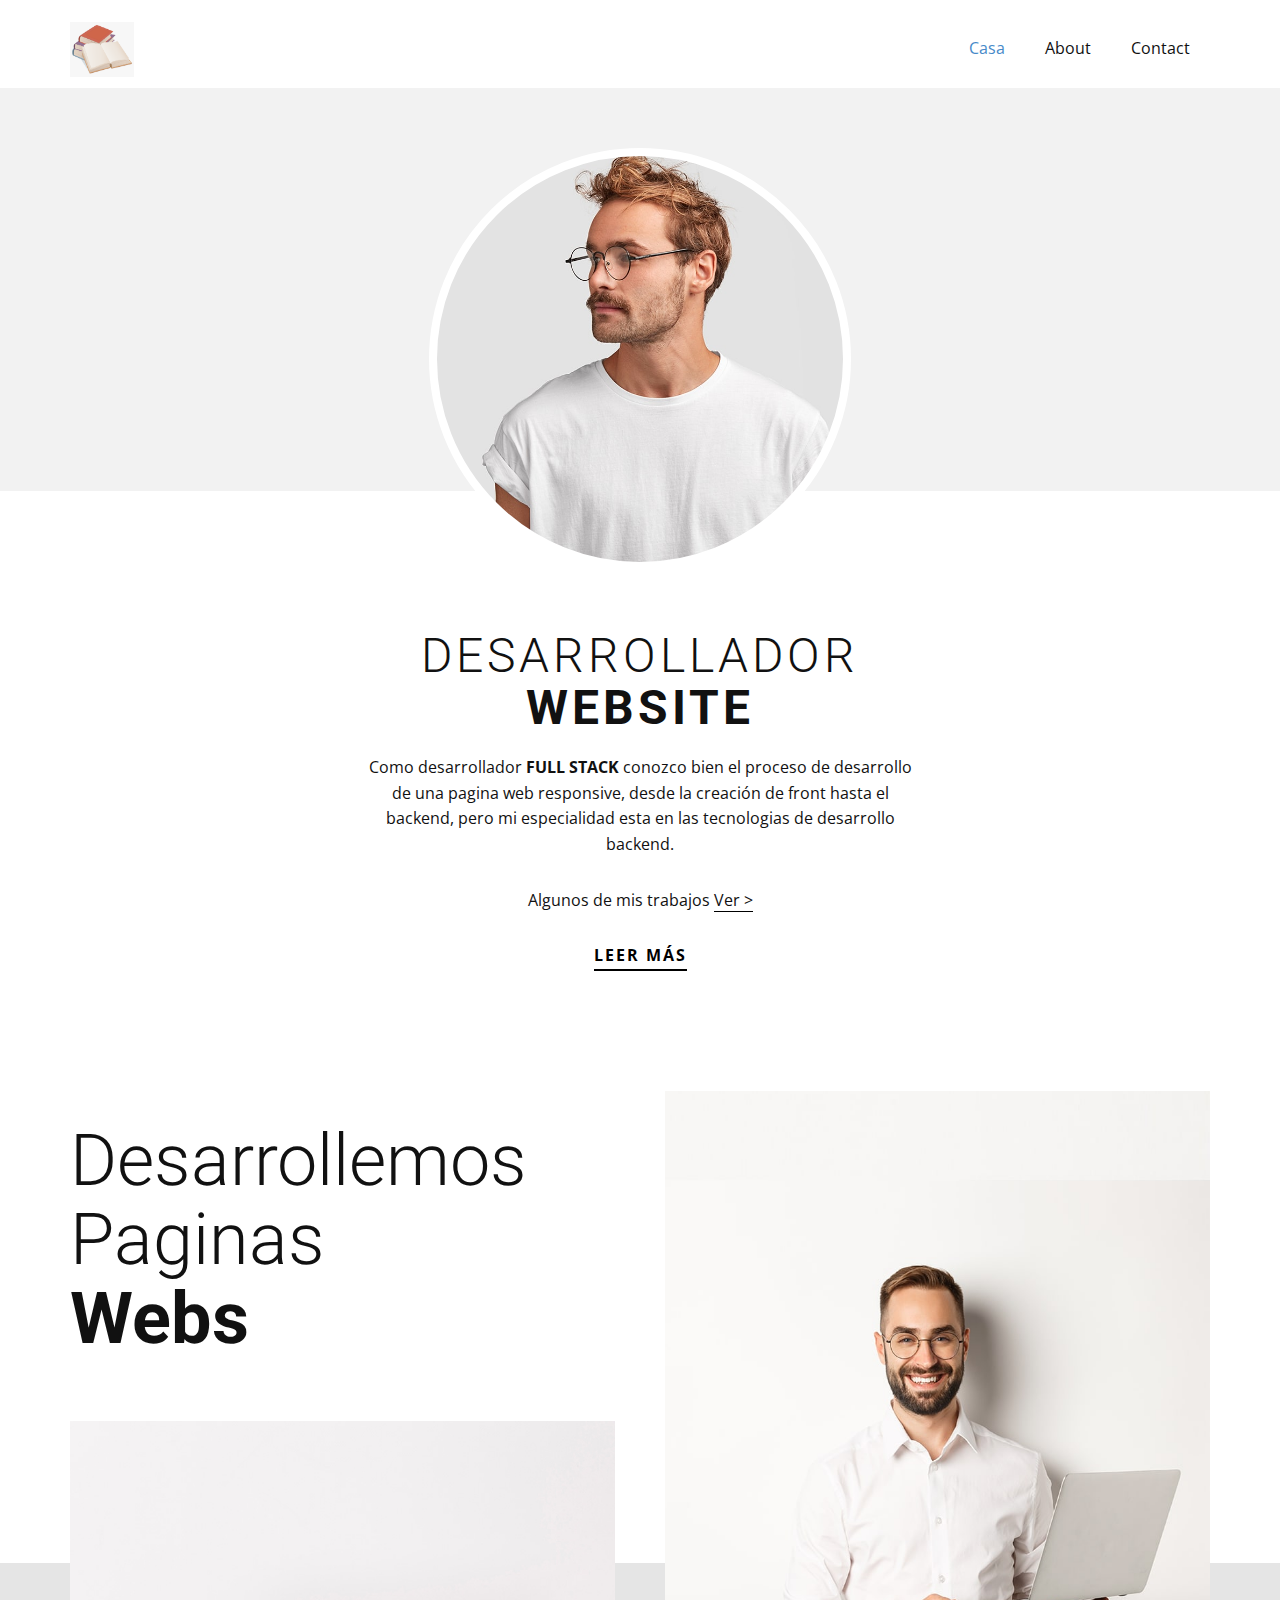
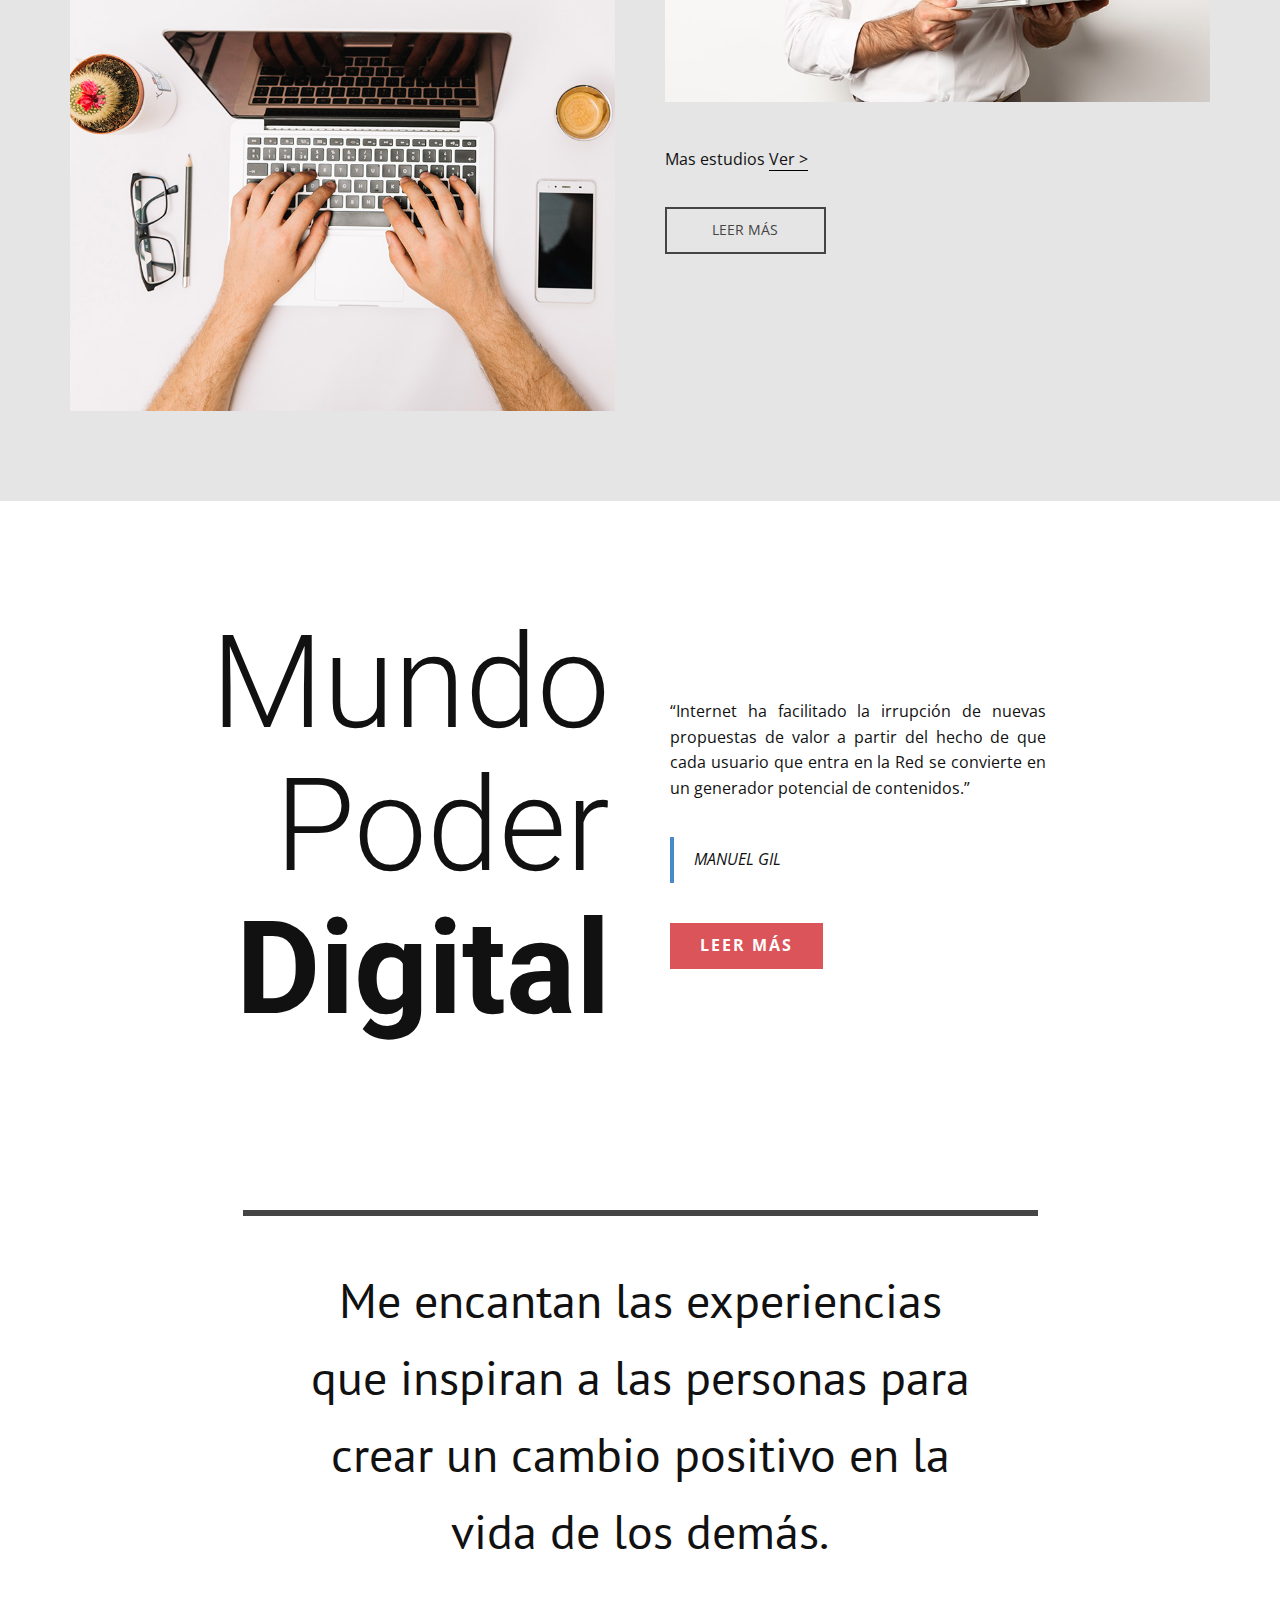
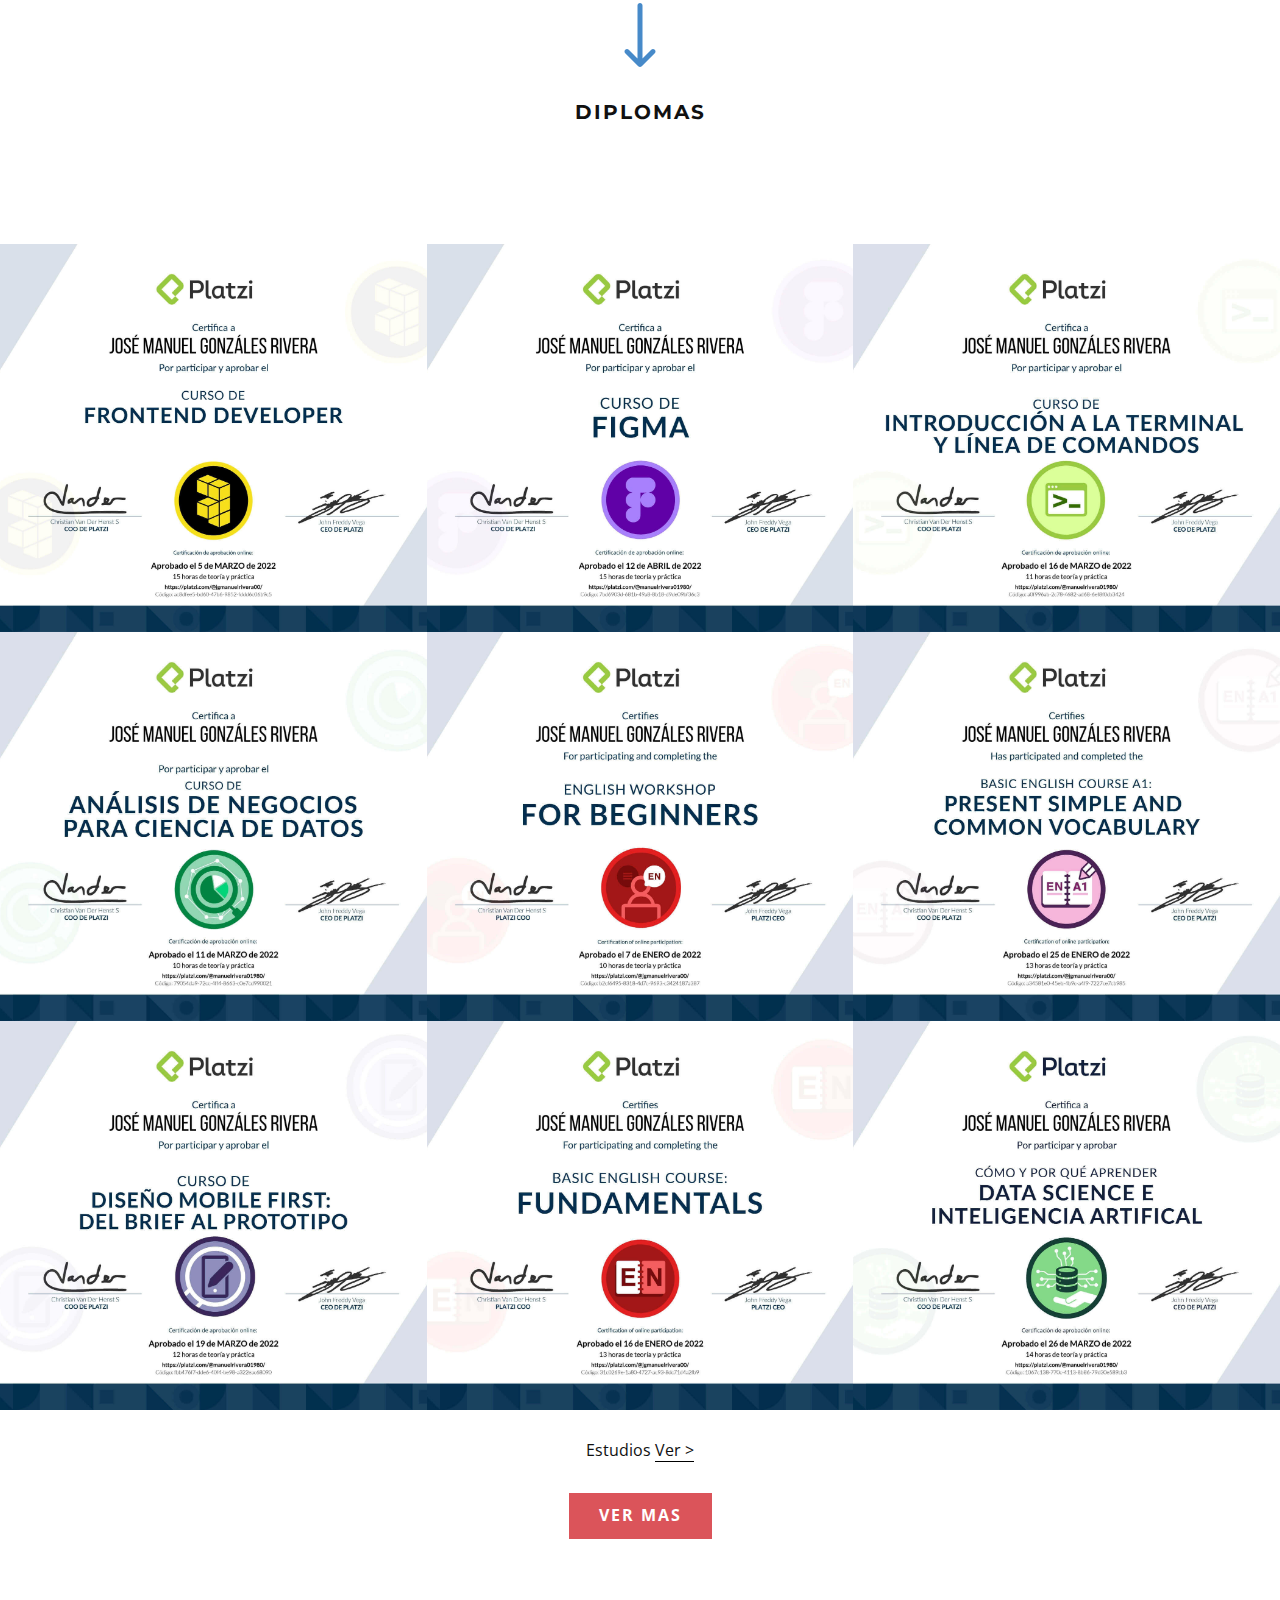
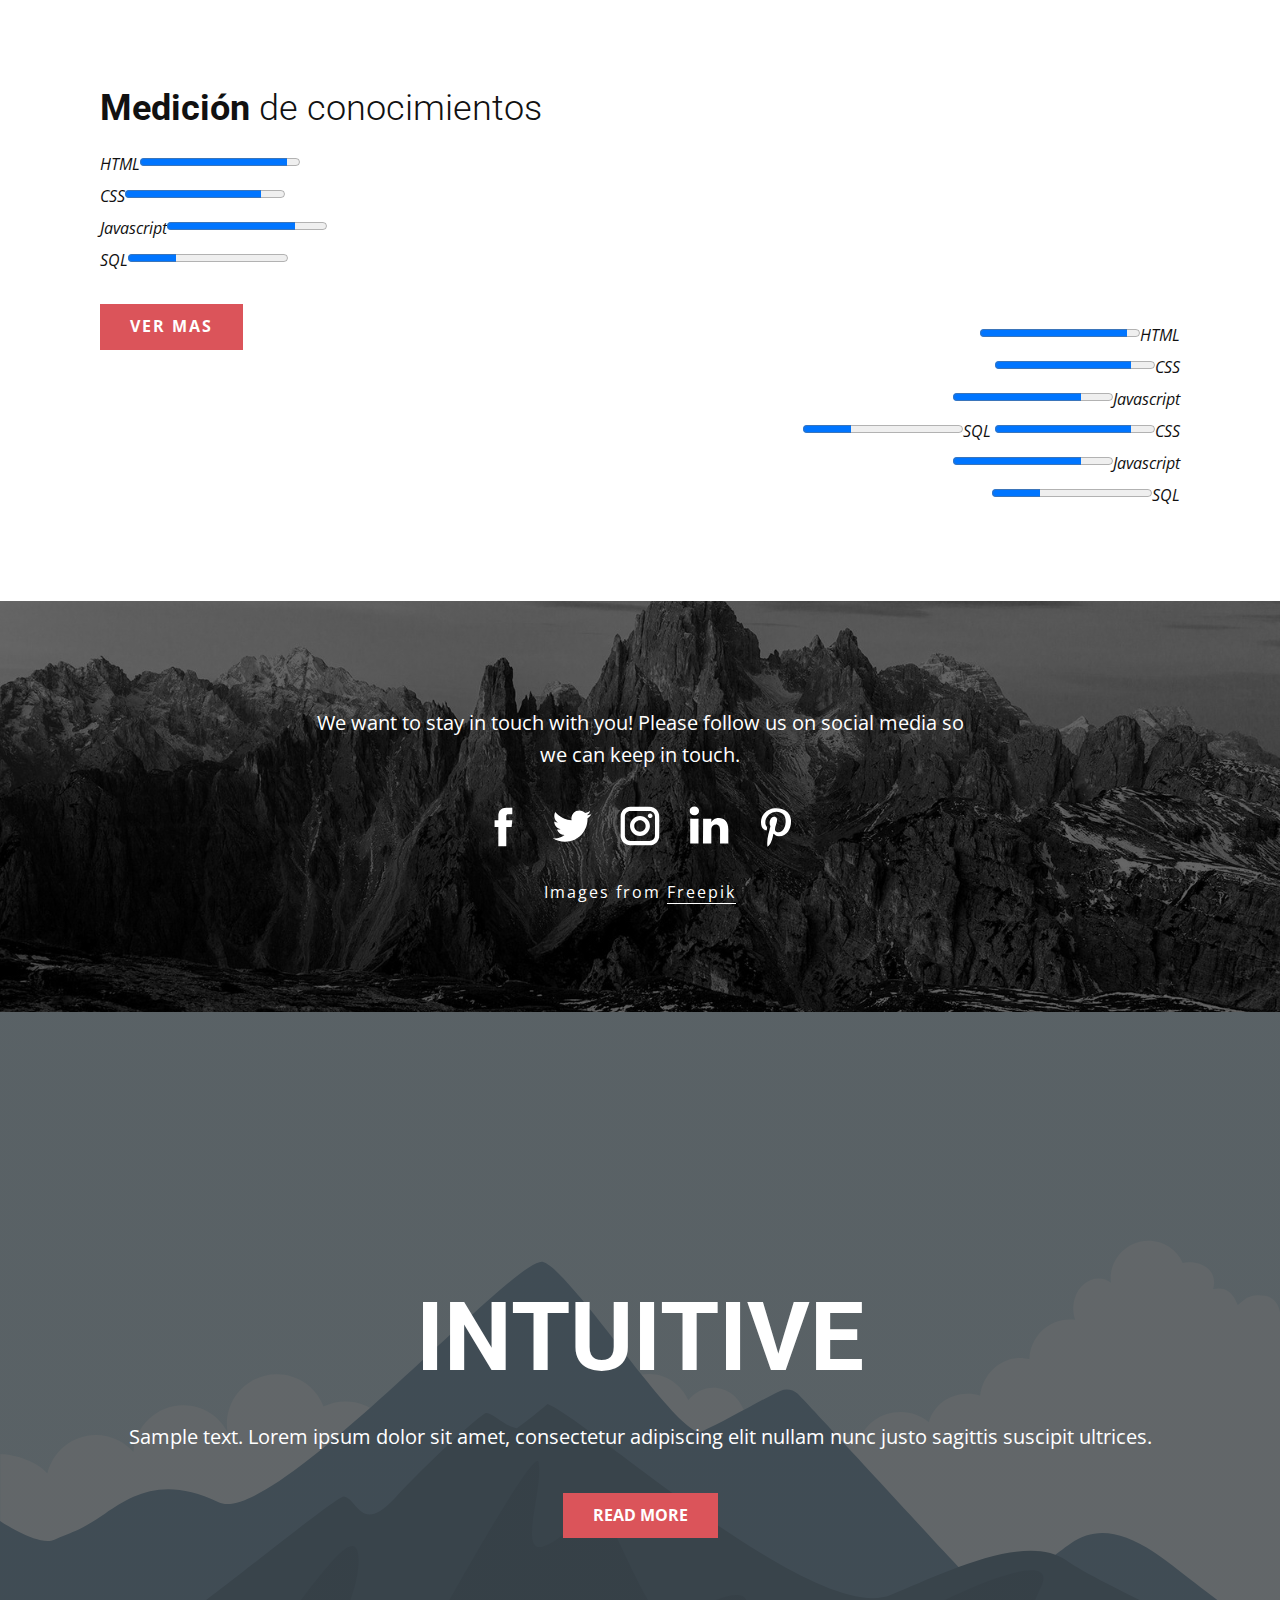
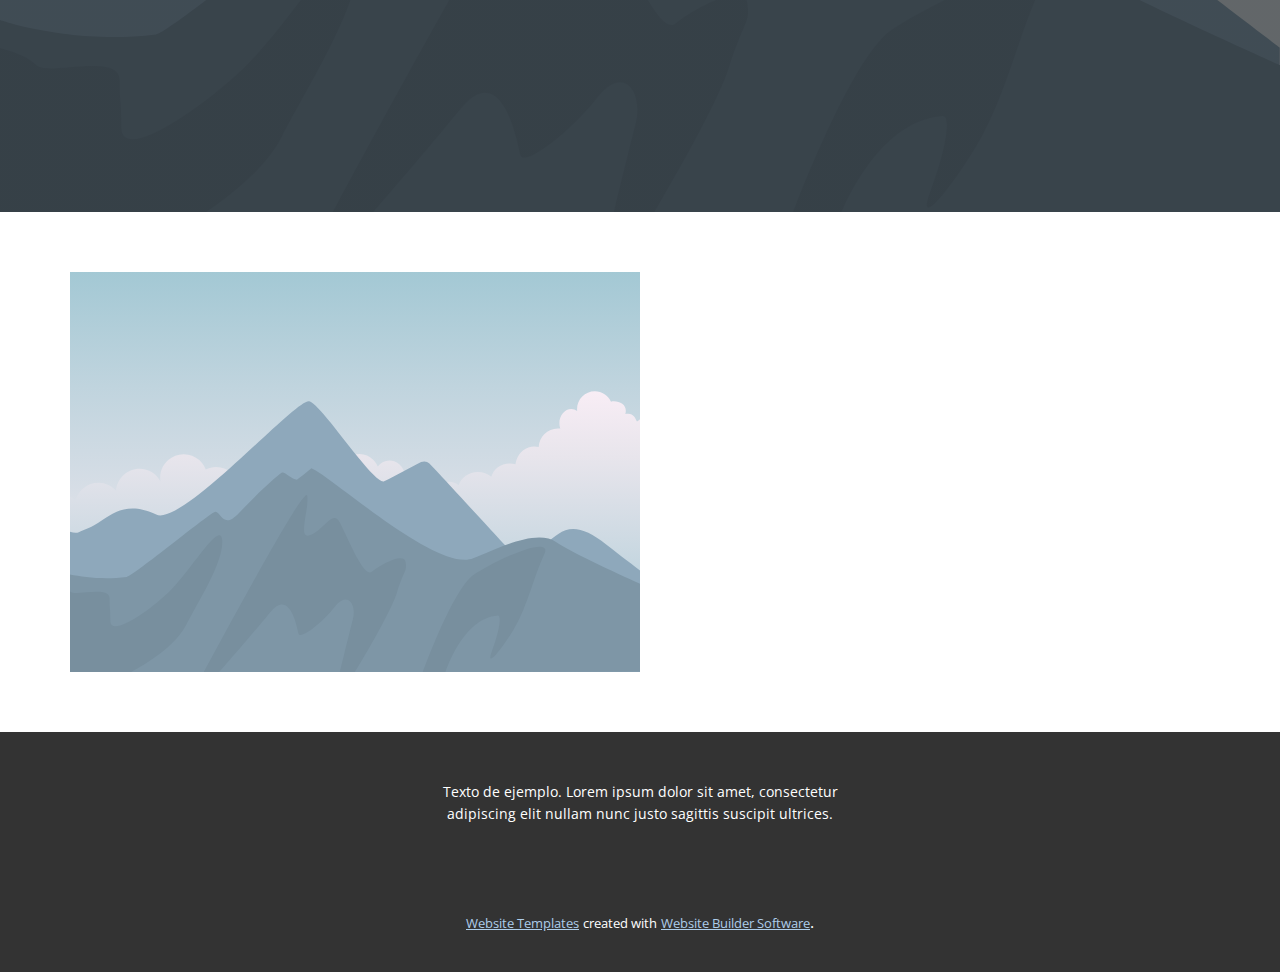
==== Casa.html @ 8e113fcd "se agregaron imagenes y proporciones" ====
<!DOCTYPE html>
<html style="font-size: 16px;">
  <head>
    <meta name="viewport" content="width=device-width, initial-scale=1.0">
    <meta charset="utf-8">
    <meta name="keywords" content="Creative Portfolio, i am designer, webuilddigital, We design People Inspired Experiences that create positive change in people&amp;apos;s lives., Visual communication for brands and people, INTUITIVE">
    <meta name="description" content="">
    <meta name="page_type" content="np-template-header-footer-from-plugin">
    <title>Casa</title>
    <link rel="stylesheet" href="nicepage.css" media="screen">
<link rel="stylesheet" href="Casa.css" media="screen">
    <script class="u-script" type="text/javascript" src="jquery.js" defer=""></script>
    <script class="u-script" type="text/javascript" src="nicepage.js" defer=""></script>
    <meta name="generator" content="Nicepage 4.9.5, nicepage.com">
    <link id="u-theme-google-font" rel="stylesheet" href="https://fonts.googleapis.com/css?family=Roboto:100,100i,300,300i,400,400i,500,500i,700,700i,900,900i|Open+Sans:300,300i,400,400i,500,500i,600,600i,700,700i,800,800i">
    <link id="u-page-google-font" rel="stylesheet" href="https://fonts.googleapis.com/css?family=PT+Sans:400,400i,700,700i|Montserrat:100,100i,200,200i,300,300i,400,400i,500,500i,600,600i,700,700i,800,800i,900,900i">
    
    
    
    
    
    
    
    
    
    
    <script type="application/ld+json">{
		"@context": "http://schema.org",
		"@type": "Organization",
		"name": "",
		"logo": "images/default-logo.png"
}</script>
    <meta name="theme-color" content="#478ac9">
    <meta property="og:title" content="Casa">
    <meta property="og:type" content="website">
  </head>
  <body class="u-body u-xl-mode"><header class="u-clearfix u-header u-header" id="sec-981d"><div class="u-clearfix u-sheet u-valign-middle u-sheet-1">
        <a href="Casa.html" class="u-image u-logo u-image-1">
          <img src="./images/libros-dibujos.png" class="u-logo-image u-logo-image-1">
        </a>
        <nav class="u-menu u-menu-dropdown u-offcanvas u-menu-1">
          <div class="menu-collapse" style="font-size: 1rem; letter-spacing: 0px;">
            <a class="u-button-style u-custom-left-right-menu-spacing u-custom-padding-bottom u-custom-top-bottom-menu-spacing u-nav-link u-text-active-palette-1-base u-text-hover-palette-2-base" href="#">
              <svg class="u-svg-link" viewBox="0 0 24 24"><use xmlns:xlink="http://www.w3.org/1999/xlink" xlink:href="#menu-hamburger"></use></svg>
              <svg class="u-svg-content" version="1.1" id="menu-hamburger" viewBox="0 0 16 16" x="0px" y="0px" xmlns:xlink="http://www.w3.org/1999/xlink" xmlns="http://www.w3.org/2000/svg"><g><rect y="1" width="16" height="2"></rect><rect y="7" width="16" height="2"></rect><rect y="13" width="16" height="2"></rect>
</g></svg>
            </a>
          </div>
          <div class="u-nav-container">
            <ul class="u-nav u-unstyled u-nav-1"><li class="u-nav-item"><a class="u-button-style u-nav-link u-text-active-palette-1-base u-text-hover-palette-2-base" href="Casa.html" style="padding: 10px 20px;">Casa</a>
</li><li class="u-nav-item"><a class="u-button-style u-nav-link u-text-active-palette-1-base u-text-hover-palette-2-base" href="About.html" style="padding: 10px 20px;">About</a>
</li><li class="u-nav-item"><a class="u-button-style u-nav-link u-text-active-palette-1-base u-text-hover-palette-2-base" href="Contact.html" style="padding: 10px 20px;">Contact</a>
</li></ul>
          </div>
          <div class="u-nav-container-collapse">
            <div class="u-black u-container-style u-inner-container-layout u-opacity u-opacity-95 u-sidenav">
              <div class="u-inner-container-layout u-sidenav-overflow">
                <div class="u-menu-close"></div>
                <ul class="u-align-center u-nav u-popupmenu-items u-unstyled u-nav-2"><li class="u-nav-item"><a class="u-button-style u-nav-link" href="Casa.html">Casa</a>
</li><li class="u-nav-item"><a class="u-button-style u-nav-link" href="About.html">Acerca</a>
</li><li class="u-nav-item"><a class="u-button-style u-nav-link" href="Contact.html">Contactame</a>
</li></ul>
              </div>
            </div>
            <div class="u-black u-menu-overlay u-opacity u-opacity-70"></div>
          </div>
        </nav>
      </div></header>
    <section class="u-align-center u-clearfix u-section-1" id="carousel_4b7d">
      <div class="u-expanded-width u-grey-5 u-shape u-shape-rectangle u-shape-1"></div>
      <div alt="" class="u-border-8 u-border-white u-image u-image-circle u-image-1"></div>
      <h2 class="u-text u-text-1">Desarrollador <b>Website</b>
      </h2>
      <p class="u-text u-text-2">Como desarrollador <b>FULL STACK</b> conozco bien el proceso de desarrollo de una pagina web responsive, desde la creaci&#243;n de front hasta el backend, pero mi especialidad esta en las tecnologias de desarrollo backend.</p>
      <p class="u-text u-text-3">Algunos de mis trabajos <a href="./blog/blog.html" class="u-border-1 u-border-black u-btn u-button-link u-button-style u-none u-text-body-color u-btn-1" target="_blank">Ver ></a>
      </p>
      <a href="./blog/blog.html" class="u-active-none u-border-2 u-border-black u-btn u-btn-rectangle u-button-style u-hover-none u-none u-btn-2">leer m&#225;s</a>
    </section>
    <section class="u-clearfix u-grey-10 u-valign-top-lg u-valign-top-xl u-section-2" id="carousel_3a22">
      <div class="u-expanded-width u-shape u-shape-rectangle u-white u-shape-1"></div>
      <div class="u-clearfix u-gutter-50 u-layout-wrap u-layout-wrap-1">
        <div class="u-layout">
          <div class="u-layout-row">
            <div class="u-container-style u-layout-cell u-left-cell u-size-30 u-layout-cell-1">
              <div class="u-container-layout u-valign-top u-container-layout-1">
                <h2 class="u-align-left u-text u-text-1">Desarrollemos Paginas <br><span style="font-weight: 700;">Webs</span>
                </h2>
                <img src="images/a9dcc2d3-077b-4cbf-35f1-05a7ca2b6438.jpg" alt="" class="u-expanded-width u-image u-image-default u-image-1" data-image-width="1000" data-image-height="919">
              </div>
            </div>
            <div class="u-container-style u-layout-cell u-right-cell u-size-30 u-layout-cell-2">
              <div class="u-container-layout u-container-layout-2">
                <img class="u-expanded-width u-image u-image-2" src="images/ret-min.jpg">
                <p class="u-align-left u-text u-text-2">Mas estudios <a href="https://www.w3schools.com/" class="u-border-1 u-border-black u-btn u-button-link u-button-style u-none u-text-body-color u-btn-1" target="_blank">Ver ></a>
                </p>
                <a href="https://www.w3schools.com/" class="u-border-2 u-border-grey-dark-1 u-btn u-button-style u-none u-btn-2">leer m&#225;s</a>
              </div>
            </div>
          </div>
        </div>
      </div>
    </section>
    <section class="u-clearfix u-white u-section-3" id="carousel_fdd5">
      <div class="u-clearfix u-sheet u-valign-middle-lg u-valign-middle-md u-valign-middle-xl u-sheet-1">
        <div class="u-clearfix u-expanded-width u-layout-wrap u-layout-wrap-1">
          <div class="u-layout">
            <div class="u-layout-row">
              <div class="u-align-right u-container-style u-layout-cell u-size-30 u-layout-cell-1">
                <div class="u-container-layout u-container-layout-1">
                  <h1 class="u-text u-text-1">Mundo<br>Poder<br>
                    <span style="font-weight: 700;">Digital</span>
                  </h1>
                </div>
              </div>
              <div class="u-container-style u-layout-cell u-size-30 u-layout-cell-2">
                <div class="u-container-layout u-valign-middle u-container-layout-2">
                  <p class="u-text u-text-2">“Internet ha facilitado la irrupci&#243;n de nuevas propuestas de valor a partir del hecho de que cada usuario que entra en la Red se convierte en un generador potencial de contenidos.”</p><blockquote>MANUEL GIL</blockquote>
                  <a href="https://es.wikipedia.org/wiki/Juan_Manuel_Gil" class="u-btn u-button-style u-palette-2-base u-btn-1" target="_blank">leer m&#225;s</a>
                </div>
              </div>
            </div>
          </div>
        </div>
      </div>
    </section>
    <section class="u-clearfix u-section-4" id="carousel_ba99">
      <div class="u-clearfix u-sheet u-valign-middle u-sheet-1">
        <div class="u-border-6 u-border-grey-dark-1 u-line u-line-horizontal u-line-1"></div>
        <h2 class="u-align-center u-custom-font u-font-pt-sans u-text u-text-1">Me encantan las experiencias que inspiran a las personas para crear un cambio positivo en la vida de los dem&#225;s.</h2><span class="u-icon u-icon-circle u-text-palette-1-base u-icon-1"><svg class="u-svg-link" preserveAspectRatio="xMidYMin slice" viewBox="0 0 512 512"><use xmlns:xlink="http://www.w3.org/1999/xlink" xlink:href="#svg-ffc9"></use></svg><svg class="u-svg-content" viewBox="0 0 512 512" x="0px" y="0px" id="svg-ffc9" style="enable-background:new 0 0 512 512;"><g><g><path d="M374.108,373.328c-7.829-7.792-20.492-7.762-28.284,0.067L276,443.557V20c0-11.046-8.954-20-20-20    c-11.046,0-20,8.954-20,20v423.558l-69.824-70.164c-7.792-7.829-20.455-7.859-28.284-0.067c-7.83,7.793-7.859,20.456-0.068,28.285    l104,104.504c0.006,0.007,0.013,0.012,0.019,0.018c7.792,7.809,20.496,7.834,28.314,0.001c0.006-0.007,0.013-0.012,0.019-0.018    l104-104.504C381.966,393.785,381.939,381.121,374.108,373.328z"></path>
</g>
</g></svg></span>
        <h5 class="u-align-center u-custom-font u-font-montserrat u-text u-text-2">diplomas</h5>
      </div>
    </section>
    <section class="u-align-center u-clearfix u-valign-middle u-white u-section-5" id="carousel_7f38">
      <div class="u-expanded-width u-gallery u-layout-grid u-lightbox u-show-text-on-hover u-gallery-1">
        <div class="u-gallery-inner u-gallery-inner-1">
          <div class="u-effect-fade u-gallery-item">
            <div class="u-back-slide">
              <img class="u-back-image u-expanded" src="images/diploma-frontend-developer_page-0001.jpg" alt="Fronted developer">
            </div>
            <div class="u-over-slide u-shading u-valign-middle u-over-slide-1">
              <h3 class="u-gallery-heading" style="text-transform: uppercase;">Fronted developer</h3>
              <p class="u-gallery-text"></p>
            </div>
          </div>
          <div class="u-effect-fade u-gallery-item">
            <div class="u-back-slide">
              <img class="u-back-image u-expanded" src="images/diploma-figma_page-0001.jpg" alt="diseño con figma">
            </div>
            <div class="u-over-slide u-shading u-valign-middle u-over-slide-2">
              <h3 class="u-gallery-heading" style="text-transform: uppercase;">Dise&#241;o con Figma</h3>
              <p class="u-gallery-text"></p>
            </div>
          </div>
          <div class="u-effect-fade u-gallery-item">
            <div class="u-back-slide">
              <img class="u-back-image u-expanded" src="images/diploma-terminal_page-0001.jpg" alt="terminal">
            </div>
            <div class="u-over-slide u-shading u-valign-middle u-over-slide-3">
              <h3 class="u-gallery-heading" style="text-transform: uppercase;">Terminal</h3>
              <p class="u-gallery-text"></p>
            </div>
          </div>
          <div class="u-effect-fade u-gallery-item">
            <div class="u-back-slide">
              <img class="u-back-image u-expanded" src="images/diploma-negocios-data-science_page-0001.jpg" alt="ciencia de datos">
            </div>
            <div class="u-over-slide u-shading u-valign-middle u-over-slide-4">
              <h3 class="u-gallery-heading" style="text-transform: uppercase;">Ciencia de datos</h3>
              <p class="u-gallery-text"></p>
            </div>
          </div>
          <div class="u-effect-fade u-gallery-item">
            <div class="u-back-slide">
              <img class="u-back-image u-expanded" src="images/diploma-taller-principiantes_page-0001.jpg" alt="ingles">
            </div>
            <div class="u-over-slide u-shading u-valign-middle u-over-slide-5">
              <h3 class="u-gallery-heading" style="text-transform: uppercase;">Ingles</h3>
              <p class="u-gallery-text"></p>
            </div>
          </div>
          <div class="u-effect-fade u-gallery-item">
            <div class="u-back-slide">
              <img class="u-back-image u-expanded" src="images\diploma-presente-simple-vocabulario-comun_page-0001.jpg" alt="presente simple en ingles">
            </div>
            <div class="u-over-slide u-shading u-valign-middle u-over-slide-6">
              <h3 class="u-gallery-heading" style="text-transform: uppercase;">presente simple en ingles</h3>
              <p class="u-gallery-text"></p>
            </div>
          </div>
          <div class="u-effect-fade u-gallery-item">
            <div class="u-back-slide">
              <img class="u-back-image u-expanded" src="images/diploma-brief_page-0001.jpg" alt="diseño mobile first">
            </div>
            <div class="u-over-slide u-shading u-valign-middle u-over-slide-7">
              <h3 class="u-gallery-heading" style="text-transform: uppercase;">dise&#241;o mobile first</h3>
              <p class="u-gallery-text"></p>
            </div>
          </div>
          <div class="u-effect-fade u-gallery-item">
            <div class="u-back-slide">
              <img class="u-back-image u-expanded" src="images/diploma-ingles-basico_page-0001.jpg" alt="ingles basico">
            </div>
            <div class="u-over-slide u-shading u-valign-middle u-over-slide-8">
              <h3 class="u-gallery-heading" style="text-transform: uppercase;">ingles b&#225;sico</h3>
              <p class="u-gallery-text"></p>
            </div>
          </div>
          <div class="u-effect-fade u-gallery-item">
            <div class="u-back-slide">
              <img class="u-back-image u-expanded" src="images/diploma-aprender-data-ia_page-0001.jpg" alt="introduccion ia">
            </div>
            <div class="u-over-slide u-shading u-valign-middle u-over-slide-9">
              <h3 class="u-gallery-heading" style="text-transform: uppercase;">introduccion ia</h3>
              <p class="u-gallery-text"></p>
            </div>
          </div>
        </div>
      </div>
      <p class="u-text u-text-1">Estudios <a href="https://www.freepik.com/psd/logo" class="u-border-1 u-border-black u-btn u-button-link u-button-style u-none u-text-body-color u-btn-1" target="_blank">Ver ></a>
      </p>
      <a href="#" class="u-align-center u-btn u-button-style u-palette-2-base u-btn-2">ver mas</a>
    </section>
    <section class="u-clearfix u-section-6" id="carousel_2b83">
      <div class="u-clearfix u-sheet u-sheet-1">
        <div class="u-clearfix u-expanded-width u-layout-wrap u-layout-wrap-1">
          <div class="u-layout">
            <div class="u-layout-row">
              <div class="u-align-left u-container-style u-layout-cell u-size-30 u-layout-cell-1">
                <div class="u-container-layout u-container-layout-1">
                  <h2 class="u-text u-text-1">
                    <span style="font-weight: 700;">Medici&#243;n </span>de conocimientos
                  </h2>
                  <p class="u-text u-text-2">
                    <cite>HTML</cite><progress value="92" max="100">HTML</progress><br>
                    <cite>CSS</cite><progress value="85" max="100">CSS</progress><br>
                    <cite>Javascript</cite><progress value="80" max="100">Javascript</progress><br>
                    <cite>SQL</cite><progress value="30" max="100">SQL</progress>
                  </p>
                  <a href="#" class="u-align-center u-btn u-button-style u-palette-2-base u-btn-1">ver mas</a>
                </div>
              </div>
              <div class="u-align-right u-container-style u-layout-cell u-size-30 u-layout-cell-2">
                <div class="u-container-layout u-valign-bottom-lg u-valign-bottom-md u-valign-bottom-xl u-valign-middle-sm u-valign-middle-xs u-container-layout-2">
                  <p class="u-text u-text-3">
                    <progress value="92" max="100">HTML</progress><cite>HTML</cite><br>
                    <progress value="85" max="100">CSS</progress><cite>CSS</cite><br>
                    <progress value="80" max="100">Javascript</progress><cite>Javascript</cite><br>
                    <progress value="30" max="100">SQL</progress><cite>SQL</cite>
                    <progress value="85" max="100">CSS</progress><cite>CSS</cite><br>
                    <progress value="80" max="100">Javascript</progress><cite>Javascript</cite><br>
                    <progress value="30" max="100">SQL</progress><cite>SQL</cite>
                  </p>
                </div>
              </div>
            </div>
          </div>
        </div>
      </div>
    </section>
    <section class="u-align-center u-clearfix u-image u-shading u-section-7" data-image-width="1980" data-image-height="806" id="carousel_f36f">
      <div class="u-clearfix u-sheet u-valign-middle u-sheet-1">
        <p class="u-large-text u-text u-text-variant u-text-1">We want to stay in touch with&nbsp;you!&nbsp;Please follow us&nbsp;on&nbsp;social media&nbsp;so we can keep in touch.</p>
        <div class="u-social-icons u-spacing-20 u-social-icons-1">
          <a class="u-social-url" target="_blank" href=""><span class="u-icon u-icon-circle u-social-facebook u-social-icon u-icon-1"><svg class="u-svg-link" preserveAspectRatio="xMidYMin slice" viewBox="0 0 112 112" style=""><use xmlns:xlink="http://www.w3.org/1999/xlink" xlink:href="#svg-2cb5"></use></svg><svg xmlns="http://www.w3.org/2000/svg" xmlns:xlink="http://www.w3.org/1999/xlink" version="1.1" xml:space="preserve" class="u-svg-content" viewBox="0 0 112 112" x="0px" y="0px" id="svg-2cb5"><path d="M75.5,28.8H65.4c-1.5,0-4,0.9-4,4.3v9.4h13.9l-1.5,15.8H61.4v45.1H42.8V58.3h-8.8V42.4h8.8V32.2 c0-7.4,3.4-18.8,18.8-18.8h13.8v15.4H75.5z"></path></svg>
          
          
        </span>
          </a>
          <a class="u-social-url" target="_blank" href=""><span class="u-icon u-icon-circle u-social-icon u-social-twitter u-icon-2"><svg class="u-svg-link" preserveAspectRatio="xMidYMin slice" viewBox="0 0 112 112" style=""><use xmlns:xlink="http://www.w3.org/1999/xlink" xlink:href="#svg-6bbf"></use></svg><svg xmlns="http://www.w3.org/2000/svg" xmlns:xlink="http://www.w3.org/1999/xlink" version="1.1" xml:space="preserve" class="u-svg-content" viewBox="0 0 112 112" x="0px" y="0px" id="svg-6bbf"><path d="M92.2,38.2c0,0.8,0,1.6,0,2.3c0,24.3-18.6,52.4-52.6,52.4c-10.6,0.1-20.2-2.9-28.5-8.2 c1.4,0.2,2.9,0.2,4.4,0.2c8.7,0,16.7-2.9,23-7.9c-8.1-0.2-14.9-5.5-17.3-12.8c1.1,0.2,2.4,0.2,3.4,0.2c1.6,0,3.3-0.2,4.8-0.7 c-8.4-1.6-14.9-9.2-14.9-18c0-0.2,0-0.2,0-0.2c2.5,1.4,5.4,2.2,8.4,2.3c-5-3.3-8.3-8.9-8.3-15.4c0-3.4,1-6.5,2.5-9.2 c9.1,11.1,22.7,18.5,38,19.2c-0.2-1.4-0.4-2.8-0.4-4.3c0.1-10,8.3-18.2,18.5-18.2c5.4,0,10.1,2.2,13.5,5.7c4.3-0.8,8.1-2.3,11.7-4.5 c-1.4,4.3-4.3,7.9-8.1,10.1c3.7-0.4,7.3-1.4,10.6-2.9C98.9,32.3,95.7,35.5,92.2,38.2z"></path></svg>
          
          
        </span>
          </a>
          <a class="u-social-url" target="_blank" href=""><span class="u-icon u-icon-circle u-social-icon u-social-instagram u-icon-3"><svg class="u-svg-link" preserveAspectRatio="xMidYMin slice" viewBox="0 0 112 112" style=""><use xmlns:xlink="http://www.w3.org/1999/xlink" xlink:href="#svg-a970"></use></svg><svg xmlns="http://www.w3.org/2000/svg" xmlns:xlink="http://www.w3.org/1999/xlink" version="1.1" xml:space="preserve" class="u-svg-content" viewBox="0 0 112 112" x="0px" y="0px" id="svg-a970"><path d="M55.9,32.9c-12.8,0-23.2,10.4-23.2,23.2s10.4,23.2,23.2,23.2s23.2-10.4,23.2-23.2S68.7,32.9,55.9,32.9z M55.9,69.4c-7.4,0-13.3-6-13.3-13.3c-0.1-7.4,6-13.3,13.3-13.3s13.3,6,13.3,13.3C69.3,63.5,63.3,69.4,55.9,69.4z"></path><path d="M79.7,26.8c-3,0-5.4,2.5-5.4,5.4s2.5,5.4,5.4,5.4c3,0,5.4-2.5,5.4-5.4S82.7,26.8,79.7,26.8z"></path><path d="M78.2,11H33.5C21,11,10.8,21.3,10.8,33.7v44.7c0,12.6,10.2,22.8,22.7,22.8h44.7c12.6,0,22.7-10.2,22.7-22.7 V33.7C100.8,21.1,90.6,11,78.2,11z M91,78.4c0,7.1-5.8,12.8-12.8,12.8H33.5c-7.1,0-12.8-5.8-12.8-12.8V33.7 c0-7.1,5.8-12.8,12.8-12.8h44.7c7.1,0,12.8,5.8,12.8,12.8V78.4z"></path></svg>
          
          
        </span>
          </a>
          <a class="u-social-url" target="_blank" href="#"><span class="u-icon u-icon-circle u-social-icon u-social-linkedin u-icon-4"><svg class="u-svg-link" preserveAspectRatio="xMidYMin slice" viewBox="0 0 112 112" style=""><use xmlns:xlink="http://www.w3.org/1999/xlink" xlink:href="#svg-f2b5"></use></svg><svg xmlns="http://www.w3.org/2000/svg" xmlns:xlink="http://www.w3.org/1999/xlink" version="1.1" xml:space="preserve" class="u-svg-content" viewBox="0 0 112 112" x="0px" y="0px" id="svg-f2b5"><path d="M33.8,96.8H14.5v-58h19.3V96.8z M24.1,30.9L24.1,30.9c-6.6,0-10.8-4.5-10.8-10.1c0-5.8,4.3-10.1,10.9-10.1 S34.9,15,35.1,20.8C35.1,26.4,30.8,30.9,24.1,30.9z M103.3,96.8H84.1v-31c0-7.8-2.7-13.1-9.8-13.1c-5.3,0-8.5,3.6-9.9,7.1 c-0.6,1.3-0.6,3-0.6,4.8V97H44.5c0,0,0.3-52.6,0-58h19.3v8.2c2.6-3.9,7.2-9.6,17.4-9.6c12.7,0,22.2,8.4,22.2,26.1V96.8z"></path></svg>
          
          
        </span>
          </a>
          <a class="u-social-url" target="_blank" href="#"><span class="u-icon u-icon-circle u-social-icon u-social-pinterest u-icon-5"><svg class="u-svg-link" preserveAspectRatio="xMidYMin slice" viewBox="0 0 112 112" style=""><use xmlns:xlink="http://www.w3.org/1999/xlink" xlink:href="#svg-0427"></use></svg><svg xmlns="http://www.w3.org/2000/svg" xmlns:xlink="http://www.w3.org/1999/xlink" version="1.1" xml:space="preserve" class="u-svg-content" viewBox="0 0 112 112" x="0px" y="0px" id="svg-0427"><path d="M61.9,79.8c-5.5-0.3-7.8-3.1-12-5.8c-2.3,12.4-5.4,24.3-13.8,30.5c-2.6-18.7,3.8-32.8,6.9-47.7 c-5.1-8.7,0.7-26.2,11.5-21.9c13.5,5.4-11.6,32.3,5.1,35.7c17.6,3.5,24.7-30.5,13.8-41.4c-15.7-16.1-45.7-0.5-42,22.3 c0.9,5.6,6.7,7.2,2.3,15c-10.1-2.2-13-10.2-12.7-20.7c0.6-17.3,15.5-29.3,30.5-31.1c19-2.2,36.8,6.9,39.2,24.7 C93.4,59.5,82.3,81.3,61.9,79.8z"></path></svg>
          
          
        </span>
          </a>
        </div>
        <p class="u-text u-text-2">Images from <a href="https://www.freepik.comhttps://www.freepik.com/photos/background" class="u-border-1 u-border-white u-btn u-button-link u-button-style u-none u-text-body-alt-color u-btn-1" target="_blank">Freepik</a>
        </p>
      </div>
    </section>
    <section class="u-align-center u-clearfix u-image u-shading u-section-8" src="" data-image-width="256" data-image-height="256" id="sec-861c">
      <div class="u-clearfix u-sheet u-valign-middle u-sheet-1">
        <h1 class="u-text u-text-default u-title u-text-1">INTUITIVE</h1>
        <p class="u-large-text u-text u-text-default u-text-variant u-text-2">Sample text. Lorem ipsum dolor sit amet, consectetur adipiscing elit nullam nunc justo sagittis suscipit ultrices.</p>
        <a href="#" class="u-btn u-button-style u-palette-2-base u-btn-1">Read More</a>
      </div>
    </section>
    <section class="u-clearfix u-section-9" id="sec-16a1">
      <div class="u-clearfix u-sheet u-sheet-1">
        <div class="u-clearfix u-expanded-width u-layout-wrap u-layout-wrap-1">
          <div class="u-layout">
            <div class="u-layout-row">
              <div class="u-container-style u-image u-layout-cell u-size-30 u-image-1" data-image-width="400" data-image-height="265">
                <div class="u-container-layout u-container-layout-1"></div>
              </div>
              <div class="u-container-style u-layout-cell u-size-30 u-layout-cell-2">
                <div class="u-container-layout u-container-layout-2"></div>
              </div>
            </div>
          </div>
        </div>
      </div>
    </section>
    
    
    <footer class="u-align-center u-clearfix u-footer u-grey-80 u-footer" id="sec-56a6"><div class="u-clearfix u-sheet u-sheet-1">
        <p class="u-small-text u-text u-text-variant u-text-1">Texto de ejemplo. Lorem ipsum dolor sit amet, consectetur adipiscing elit nullam nunc justo sagittis suscipit ultrices.</p>
      </div></footer>
    <section class="u-backlink u-clearfix u-grey-80">
      <a class="u-link" href="https://nicepage.com/website-templates" target="_blank">
        <span>Website Templates</span>
      </a>
      <p class="u-text">
        <span>created with</span>
      </p>
      <a class="u-link" href="" target="_blank">
        <span>Website Builder Software</span>
      </a>. 
    </section>
  </body>
</html>
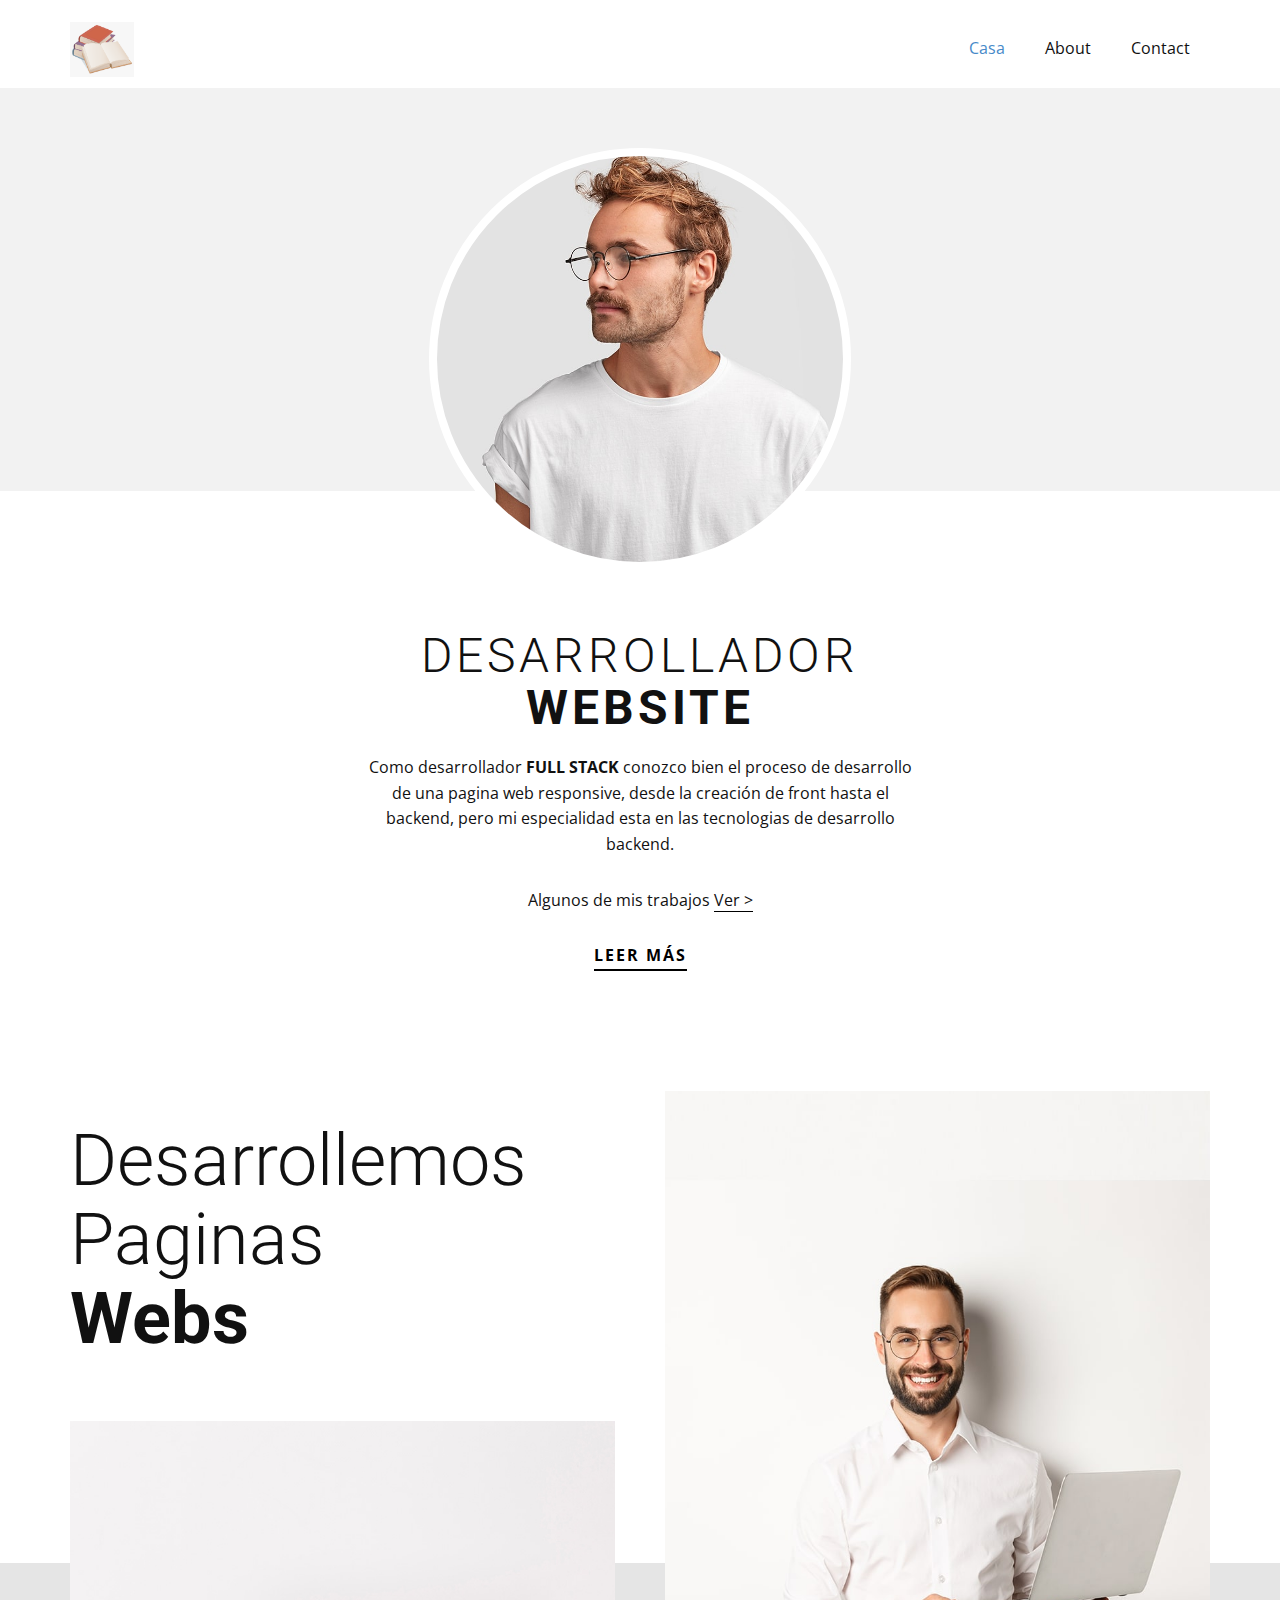
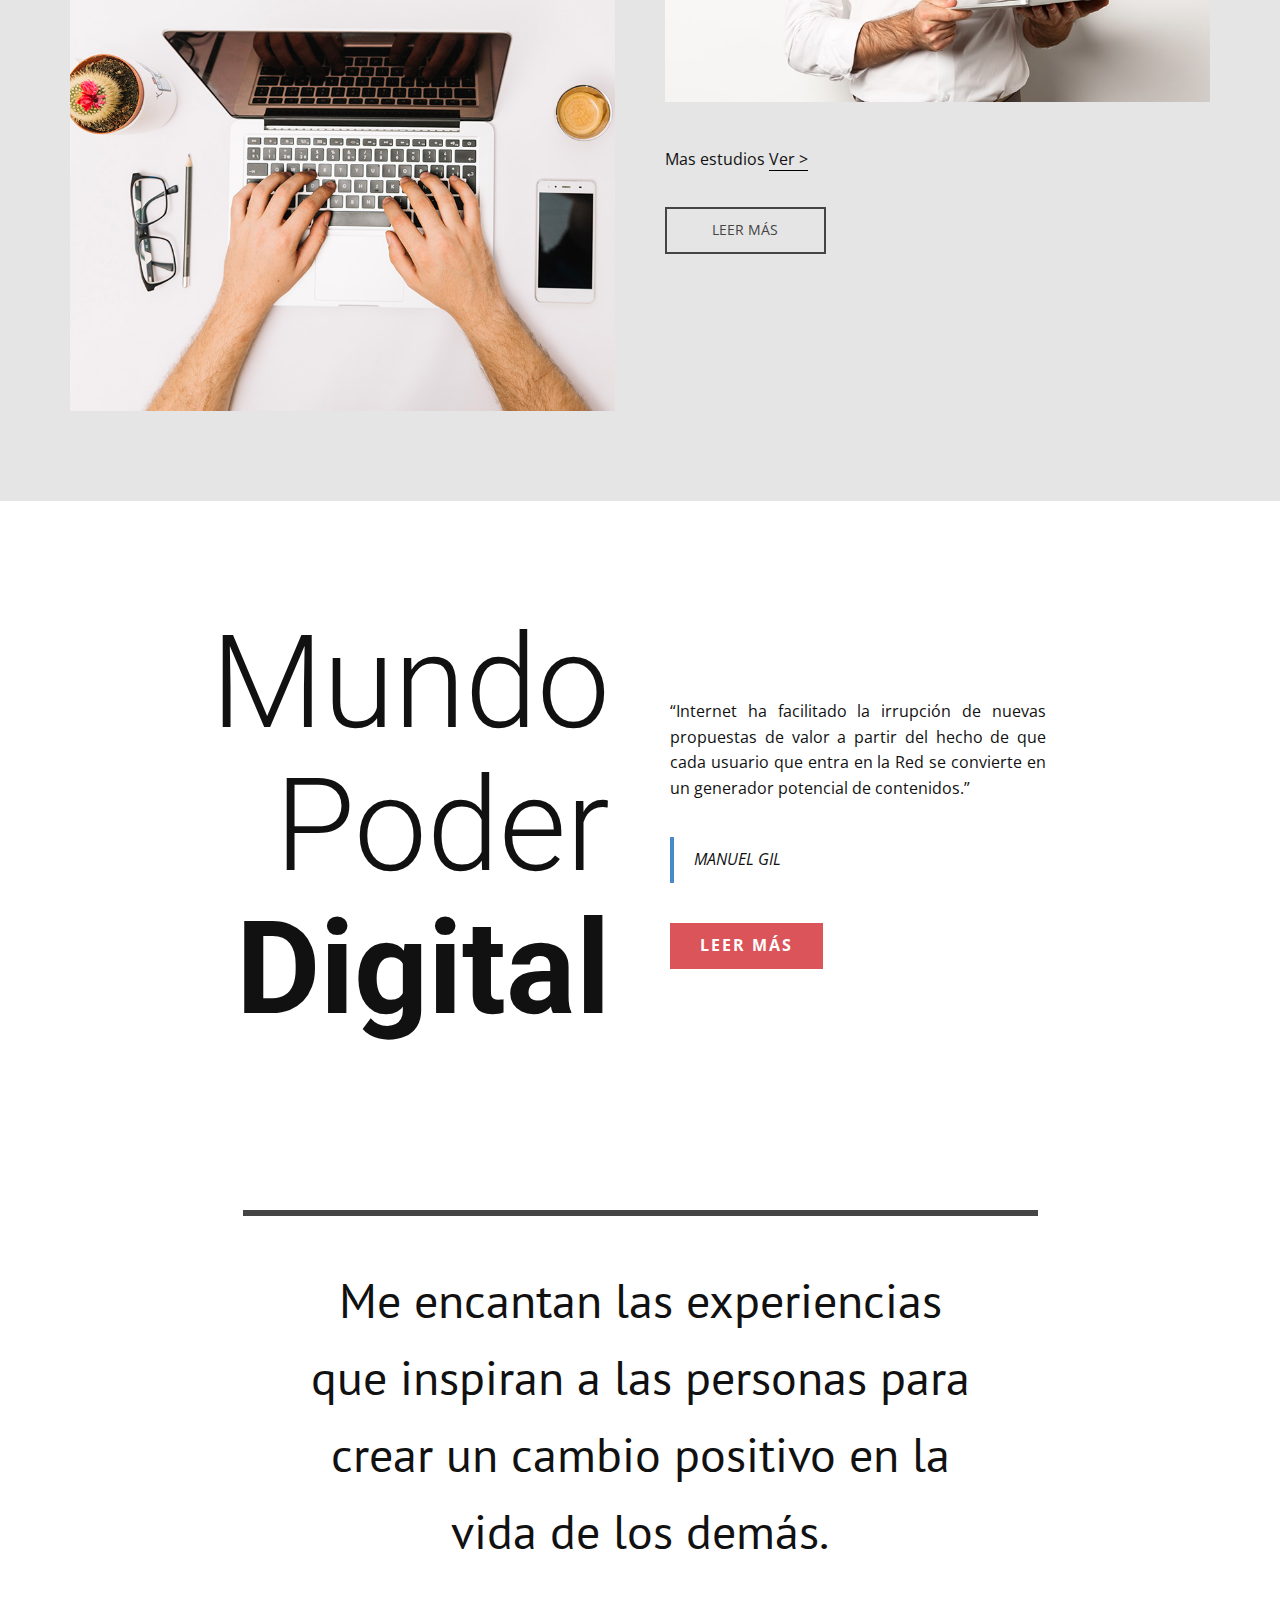
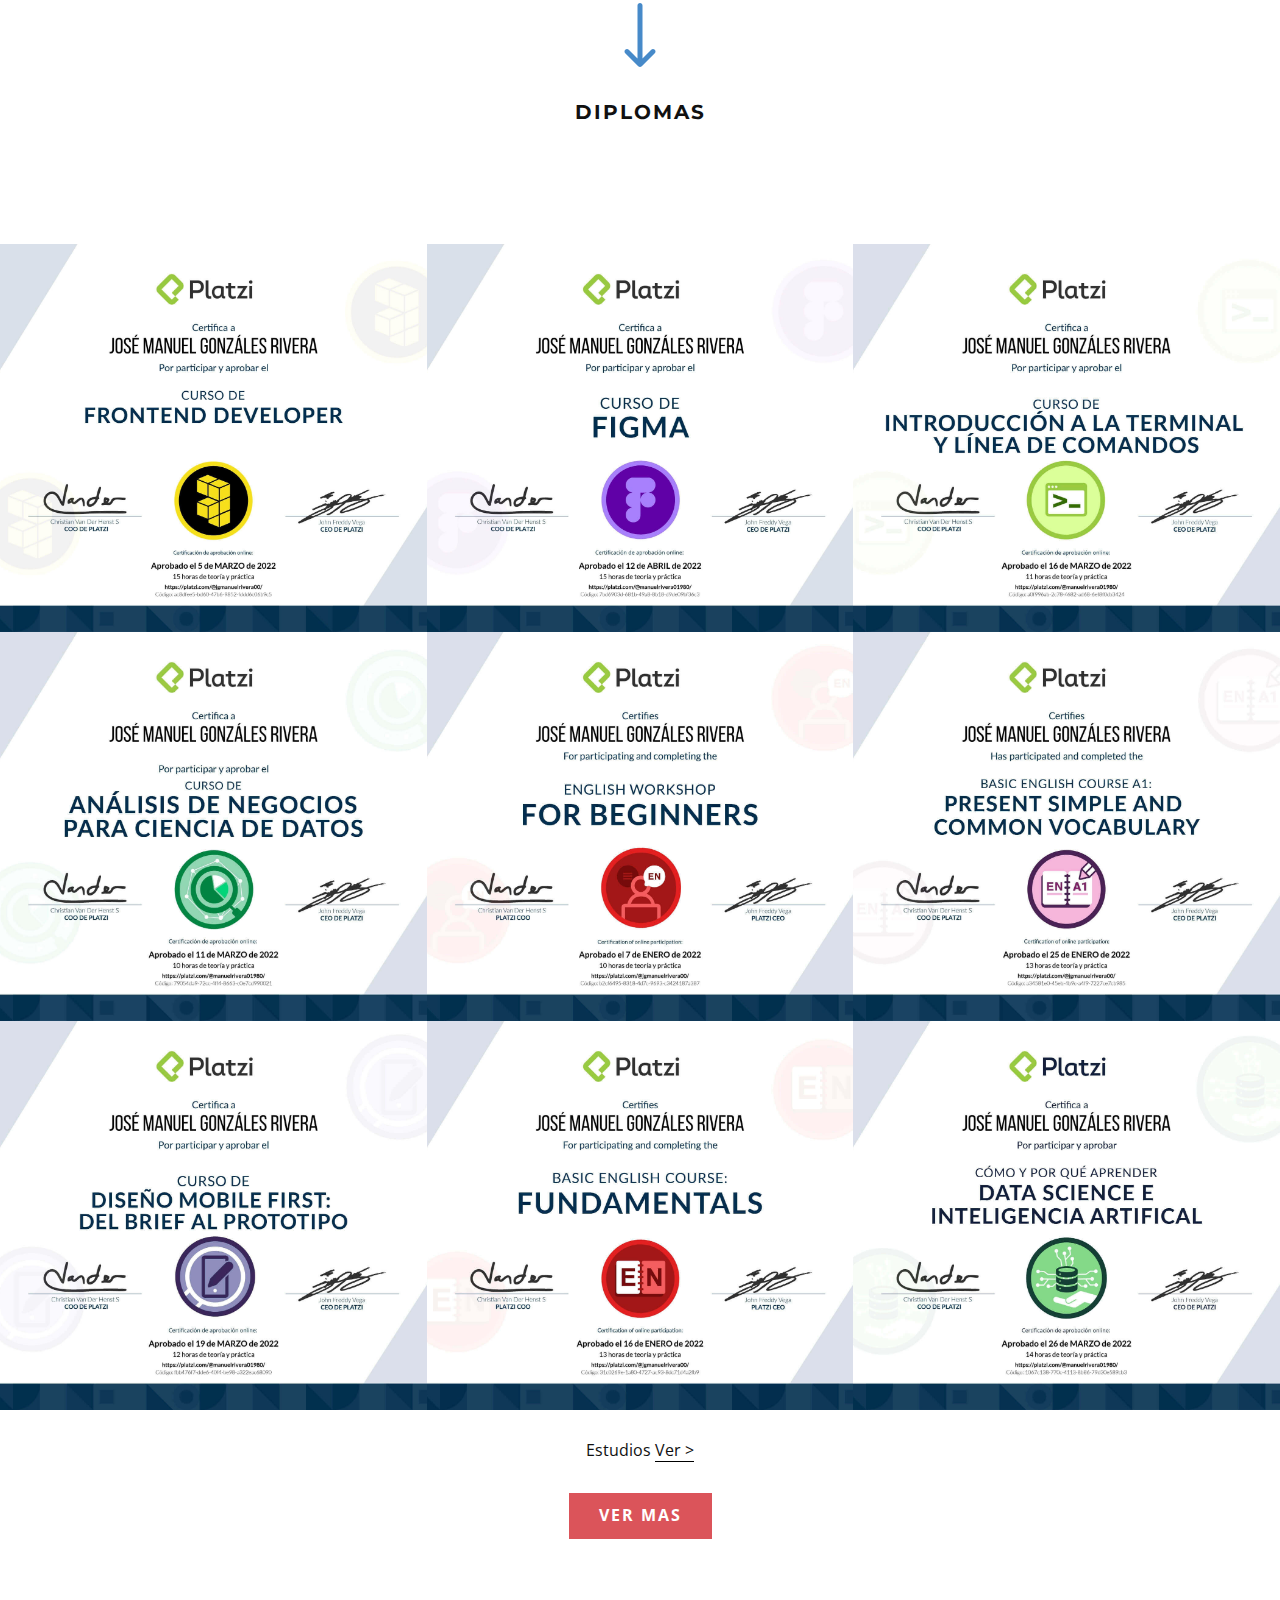
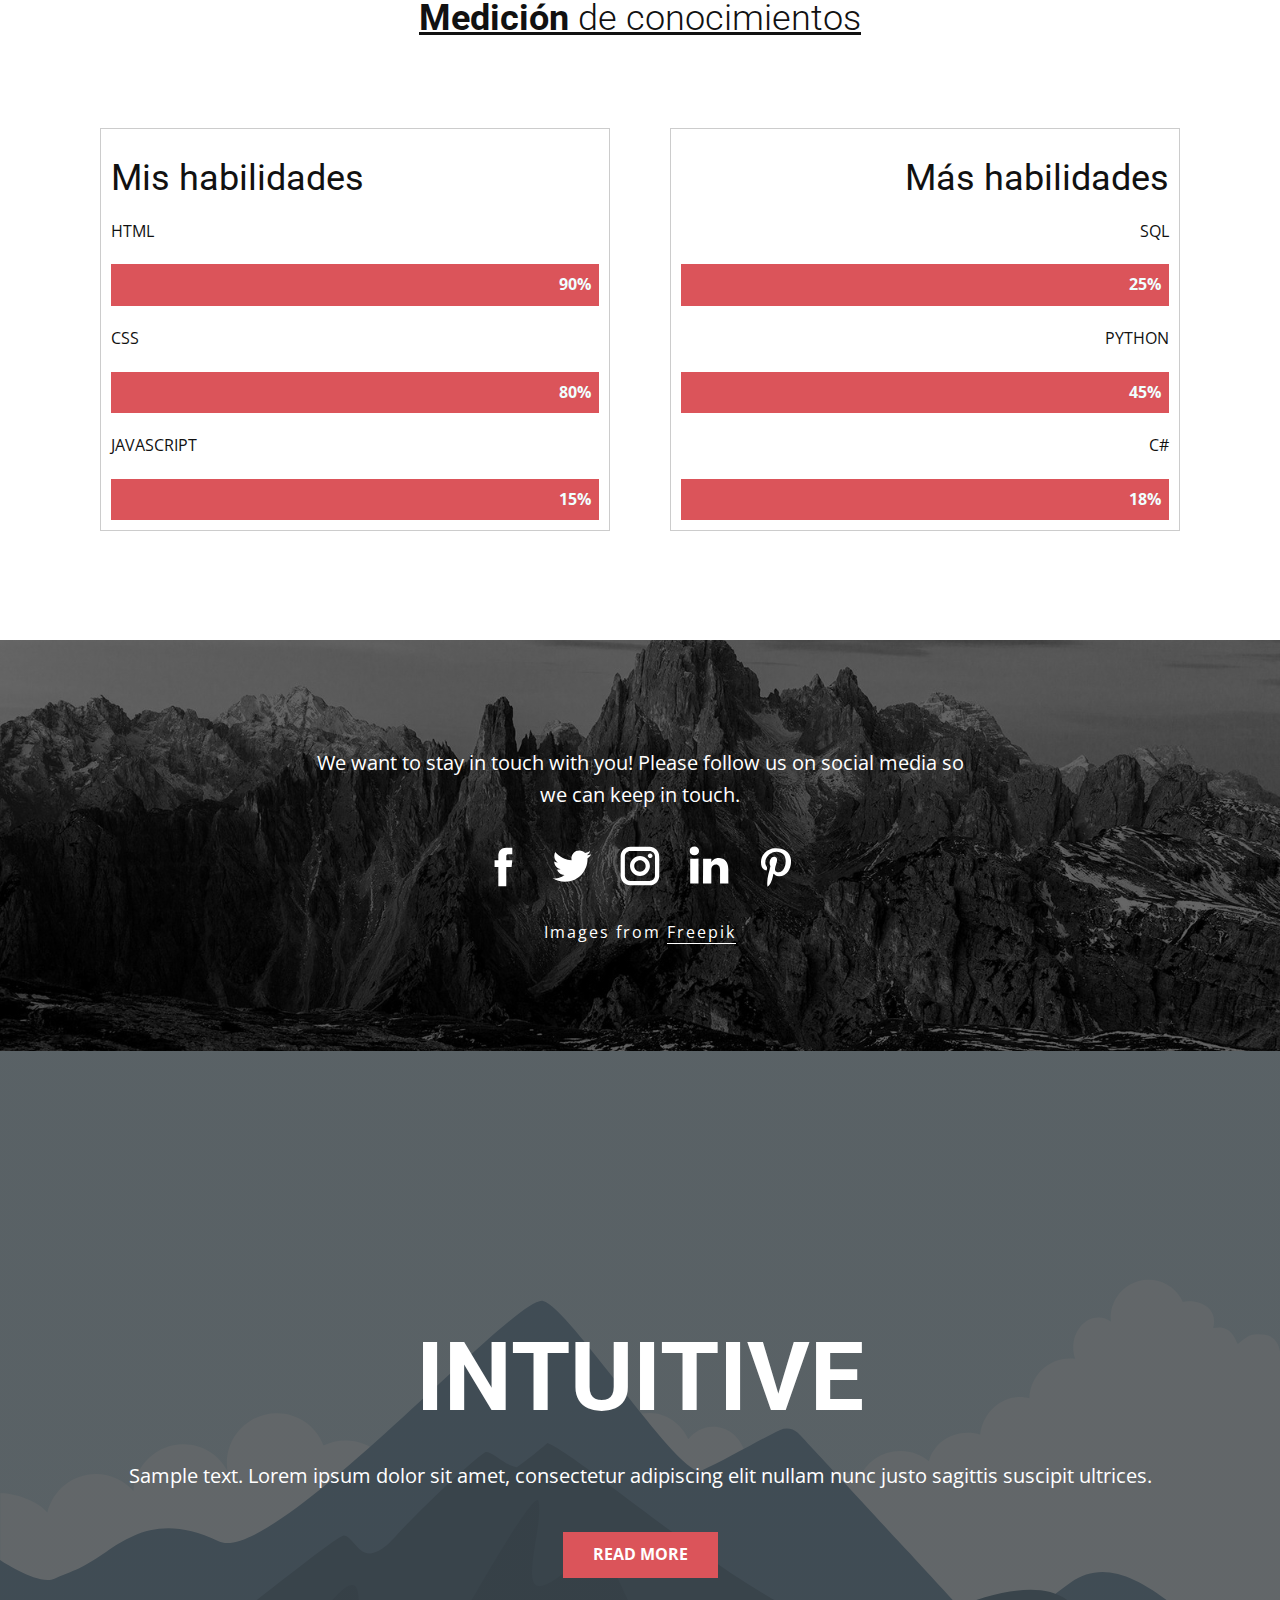
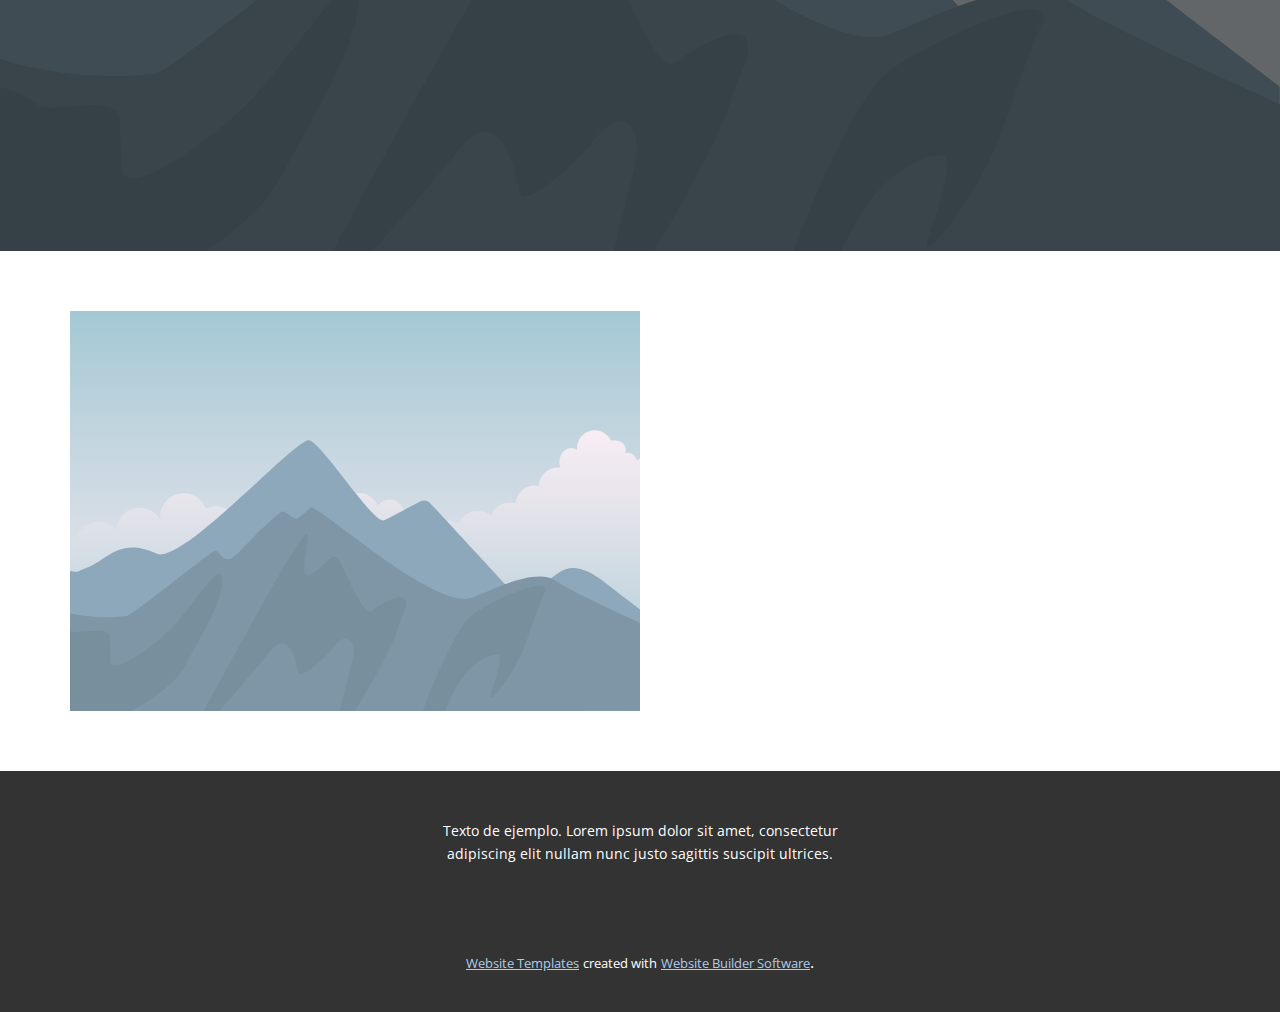
==== commit 5bfca630: "modificacion en barra progreso" ====
--- a/Casa.html
+++ b/Casa.html
@@ -8,7 +8,8 @@
     <meta name="page_type" content="np-template-header-footer-from-plugin">
     <title>Casa</title>
     <link rel="stylesheet" href="nicepage.css" media="screen">
-<link rel="stylesheet" href="Casa.css" media="screen">
+    <link rel="stylesheet" href="Casa.css" media="screen">
+    <link rel="stylesheet" href="Bar-Progess.css" media="screen"><!--bar-progress.css-->
     <script class="u-script" type="text/javascript" src="jquery.js" defer=""></script>
     <script class="u-script" type="text/javascript" src="nicepage.js" defer=""></script>
     <meta name="generator" content="Nicepage 4.9.5, nicepage.com">
@@ -224,34 +225,54 @@
     </section>
     <section class="u-clearfix u-section-6" id="carousel_2b83">
       <div class="u-clearfix u-sheet u-sheet-1">
+        <h2 class="u-text u-text-1">
+          <u><span style="font-weight: 700;">Medici&#243;n </span>de conocimientos</u>
+        </h2>
         <div class="u-clearfix u-expanded-width u-layout-wrap u-layout-wrap-1">
           <div class="u-layout">
             <div class="u-layout-row">
               <div class="u-align-left u-container-style u-layout-cell u-size-30 u-layout-cell-1">
                 <div class="u-container-layout u-container-layout-1">
-                  <h2 class="u-text u-text-1">
-                    <span style="font-weight: 700;">Medici&#243;n </span>de conocimientos
-                  </h2>
-                  <p class="u-text u-text-2">
-                    <cite>HTML</cite><progress value="92" max="100">HTML</progress><br>
-                    <cite>CSS</cite><progress value="85" max="100">CSS</progress><br>
-                    <cite>Javascript</cite><progress value="80" max="100">Javascript</progress><br>
-                    <cite>SQL</cite><progress value="30" max="100">SQL</progress>
-                  </p>
-                  <a href="#" class="u-align-center u-btn u-button-style u-palette-2-base u-btn-1">ver mas</a>
+                  <!-- <p class="u-text u-text-2"></p> -->
+                  <!--habilidades-->
+                  <div class="habilidades">
+                    <h2>Mis habilidades</h2>
+                    <p>HTML</p>
+                    <div class="container">
+                      <div class="skills skills_html">90%</div>
+                    </div>
+                    <p>CSS</p>
+                    <div class="container">
+                      <div class="skills skills_css">80%</div>
+                    </div>
+                    <p>JAVASCRIPT</p>
+                    <div class="container">
+                      <div class="skills skills_js">15%</div>
+                    </div>
+
+                  </div>
+                  <!-- <a href="#" class="u-align-center u-btn u-button-style u-palette-2-base u-btn-1">ver mas</a> -->
                 </div>
               </div>
               <div class="u-align-right u-container-style u-layout-cell u-size-30 u-layout-cell-2">
-                <div class="u-container-layout u-valign-bottom-lg u-valign-bottom-md u-valign-bottom-xl u-valign-middle-sm u-valign-middle-xs u-container-layout-2">
-                  <p class="u-text u-text-3">
-                    <progress value="92" max="100">HTML</progress><cite>HTML</cite><br>
-                    <progress value="85" max="100">CSS</progress><cite>CSS</cite><br>
-                    <progress value="80" max="100">Javascript</progress><cite>Javascript</cite><br>
-                    <progress value="30" max="100">SQL</progress><cite>SQL</cite>
-                    <progress value="85" max="100">CSS</progress><cite>CSS</cite><br>
-                    <progress value="80" max="100">Javascript</progress><cite>Javascript</cite><br>
-                    <progress value="30" max="100">SQL</progress><cite>SQL</cite>
-                  </p>
+                <div class="u-container-layout u-container-layout-1">
+                  <!-- <p class="u-text u-text-3"></p> -->
+                  <!--mas habilidades-->
+                  <div class="habilidades">
+                    <h2>M&#225;s habilidades</h2>
+                    <p>SQL</p>
+                    <div class="container">
+                      <div class="skills skills_sql">25%</div>
+                    </div>
+                    <p>PYTHON</p>
+                    <div class="container">
+                      <div class="skills skills_python">45%</div>
+                    </div>
+                    <p>C#</p>
+                    <div class="container">
+                      <div class="skills skills_c">18%</div>
+                    </div>
+                  </div>
                 </div>
               </div>
             </div>
--- a/nicepage.css
+++ b/nicepage.css
@@ -6027,6 +6027,7 @@
     min-width: 100%;
   }
   .u-layout-wrap:not(.u-layout-custom-xs) .u-layout {
+    margin-top: -80px;
     margin-left: 0 !important;
     margin-right: 0 !important;
   }
--- a/Casa.css
+++ b/Casa.css
@@ -653,6 +653,7 @@
 .u-section-6 .u-text-1 {
   font-weight: 300;
   margin: 0;
+  text-align: center;
 }
 
 .u-section-6 .u-text-2 {
--- a/Bar-Progess.css
+++ b/Bar-Progess.css
@@ -0,0 +1,64 @@
+.habilidades{
+    width: 100%;
+    margin: auto;
+    border: 1px solid #ccc;
+    padding: 10px;
+}
+.container{
+    width: 100%;
+    background-color: #ddd;
+}
+.skills{
+    text-align: right;
+    padding: 8px;
+    color:rgb(240, 255, 255);
+    font-weight: bold;
+}
+.skills_html{
+    background-color: rgba(219,84,90,1);
+    animation: fillhtml 2s forwards;
+}
+.skills_css{
+    background-color: rgba(219,84,90,1);
+    animation: fillcss 2s forwards;
+}
+.skills_js{
+    background-color: rgba(219,84,90,1);
+    animation: filljs 2s forwards;
+}
+.skills_sql{
+    background-color: rgba(219,84,90,1);
+    animation: fillsql 2s forwards;
+}
+.skills_python{
+    background-color: rgba(219,84,90,1);
+    animation: fillpython 2s forwards;
+}
+.skills_c{
+    background-color: rgba(219,84,90,1);
+    animation: fillc 2s forwards;
+}
+@keyframes fillhtml{
+    0%{width: 0;}
+    100%{width: 90%;}
+}
+@keyframes fillcss{
+    0%{width: 0;}
+    100%{width: 80%;}
+}
+@keyframes filljs{
+    0%{width: 0;}
+    100%{width: 15%;}
+}
+@keyframes fillsql{
+    0%{width: 0;}
+    100%{width: 25%;}
+}
+@keyframes fillpython{
+    0%{width: 0;}
+    100%{width: 45%;}
+}
+@keyframes fillc{
+    0%{width: 0;}
+    100%{width: 18%;}
+}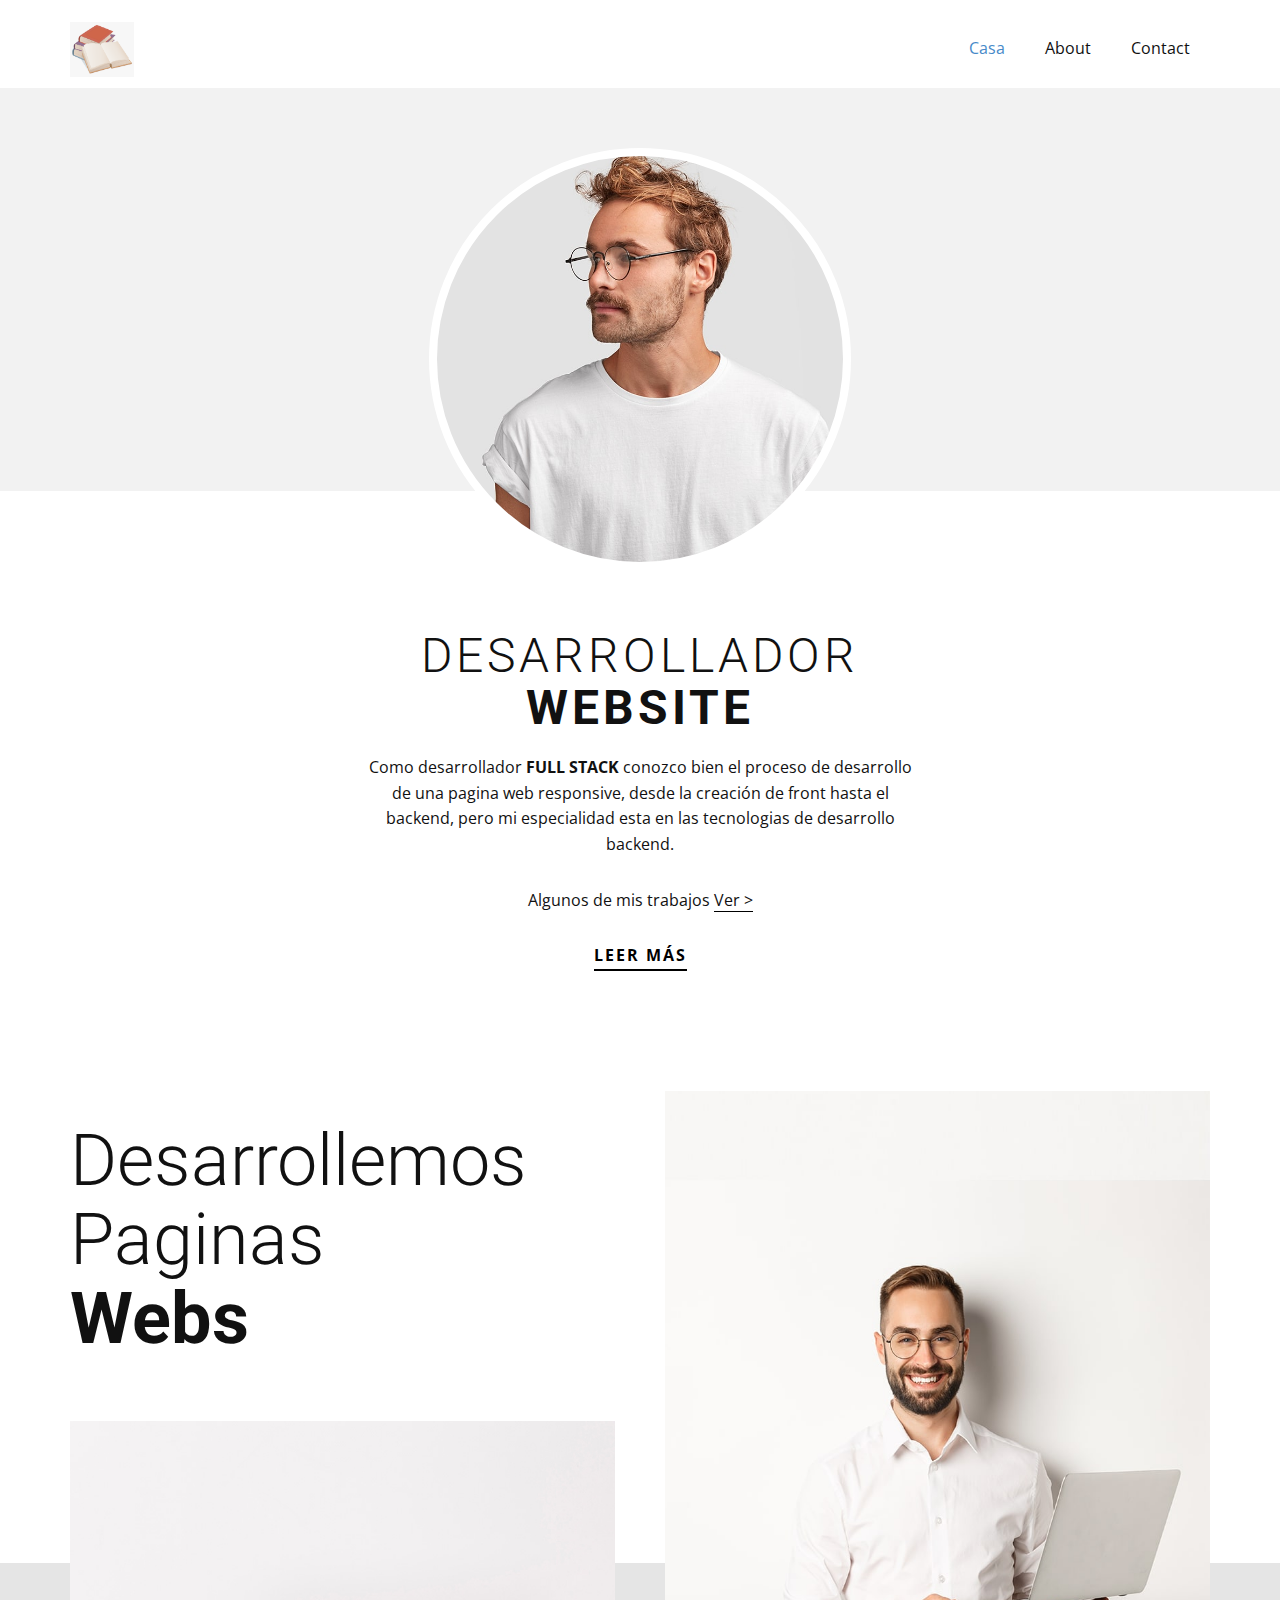
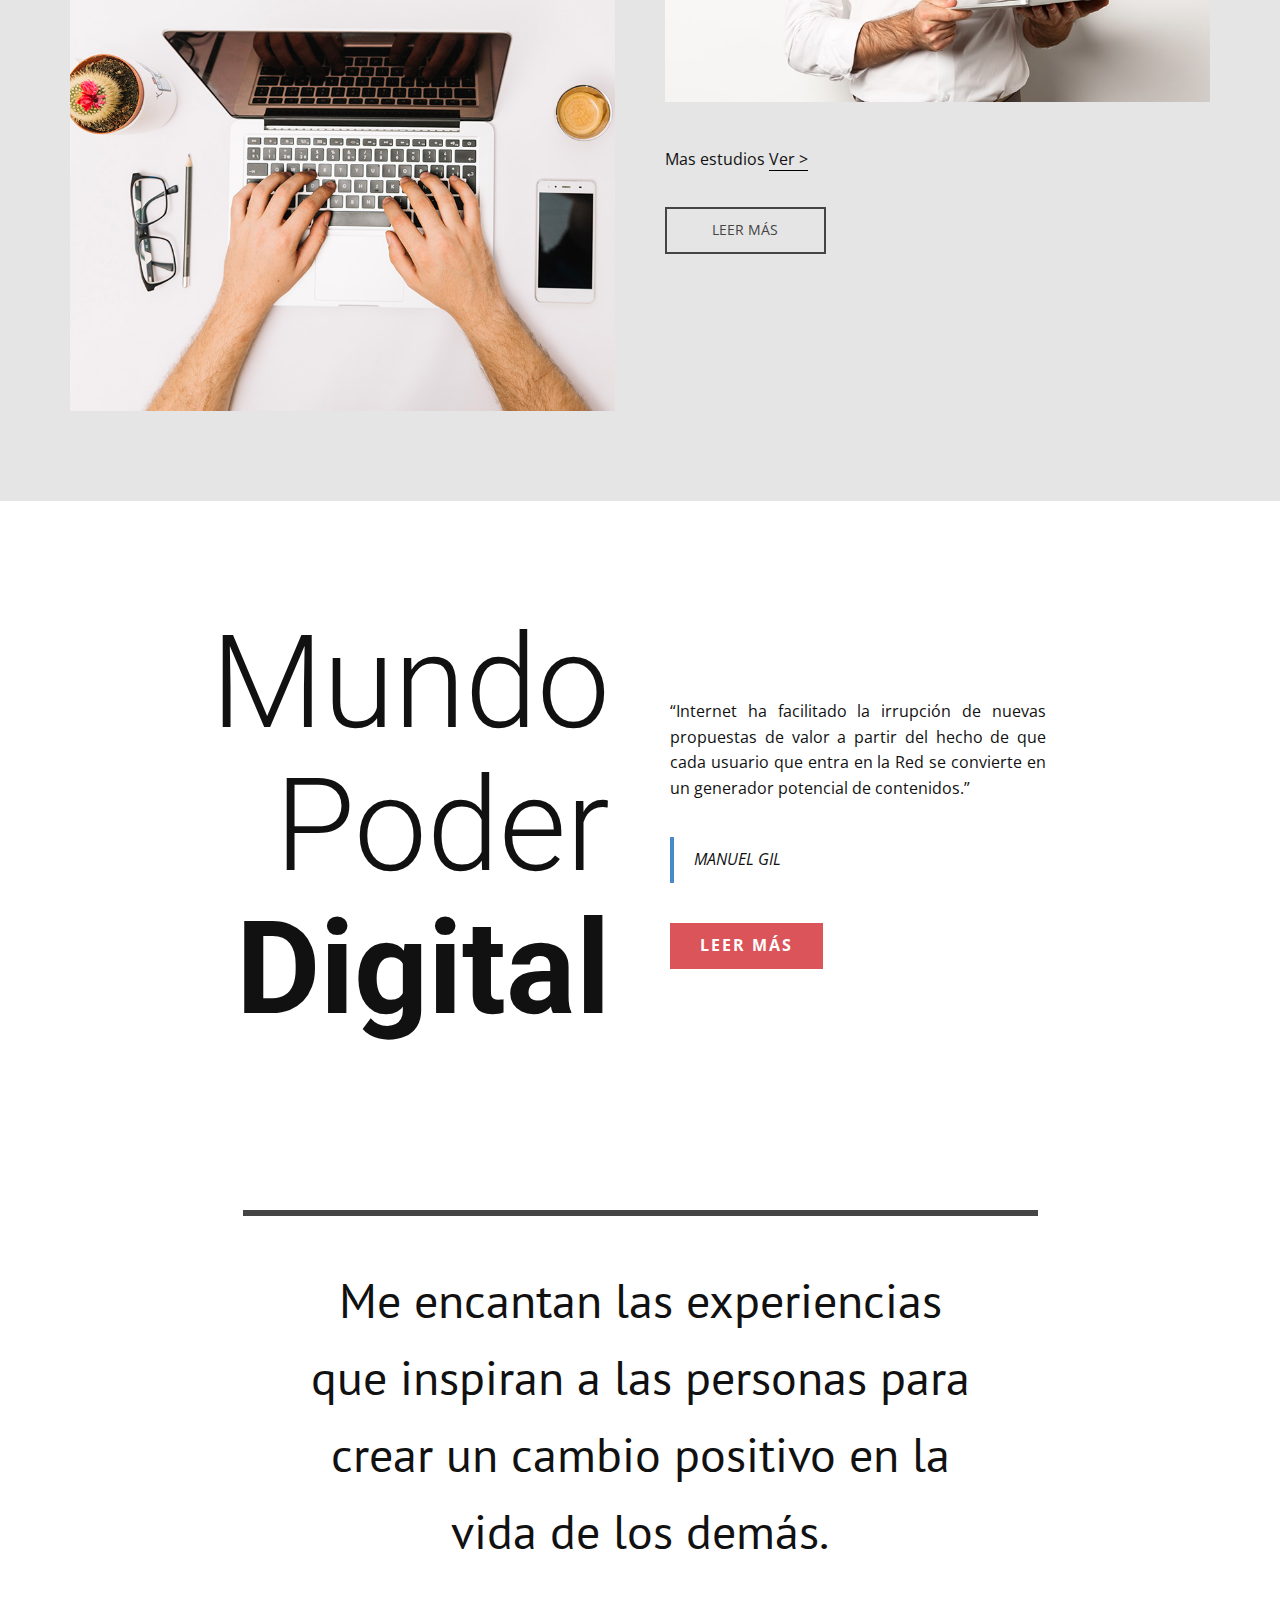
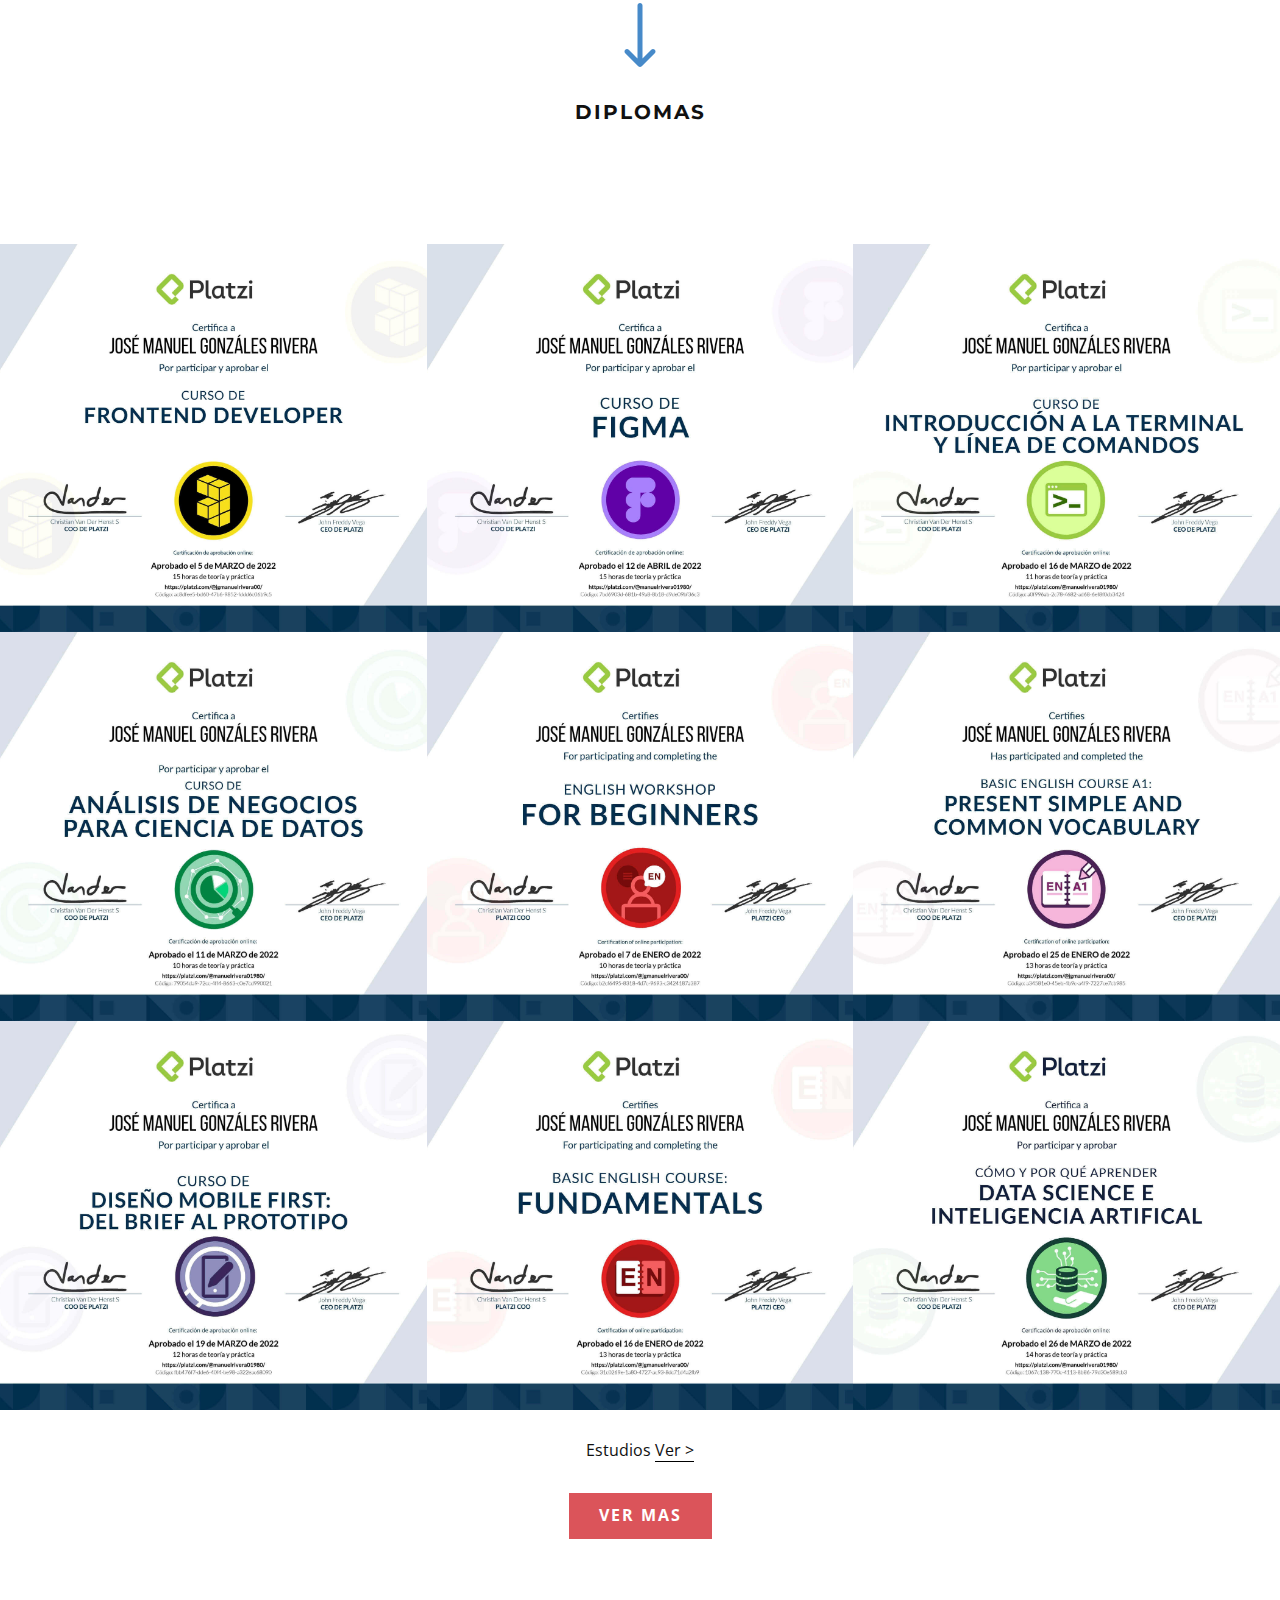
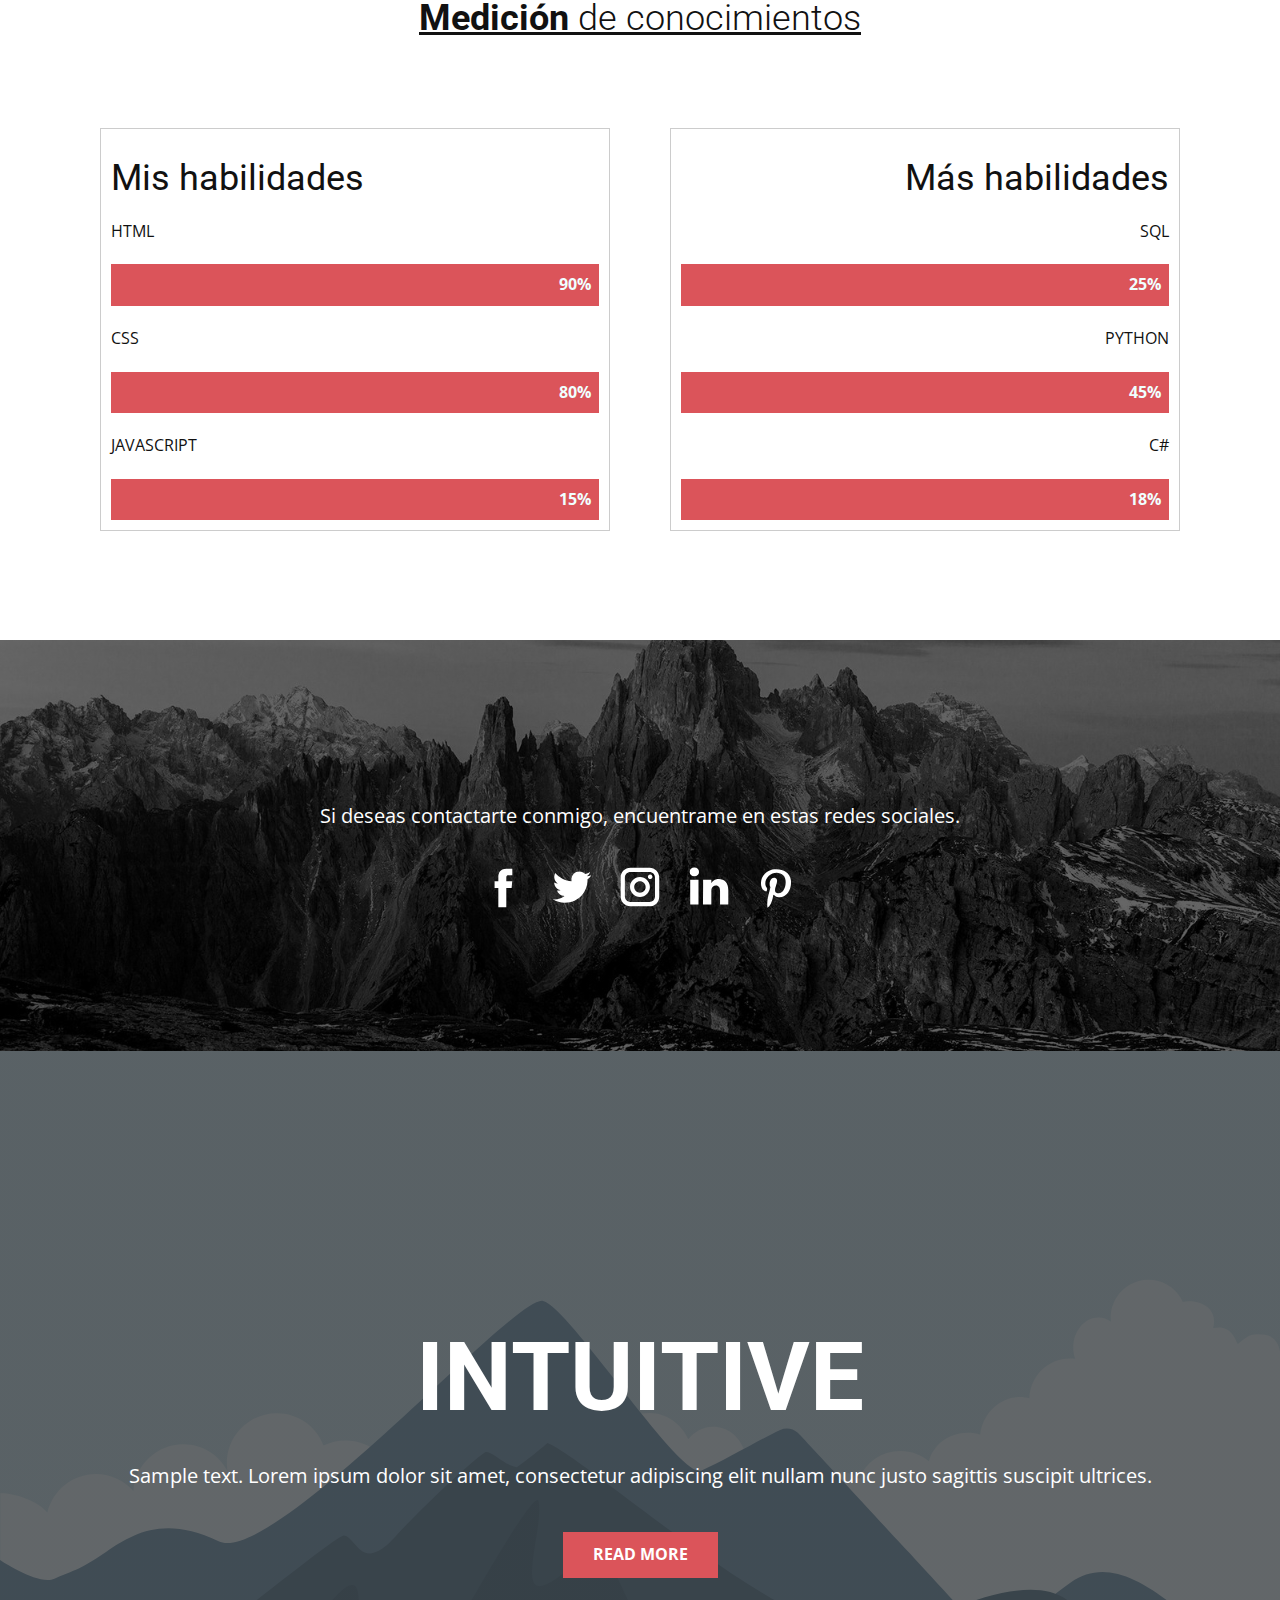
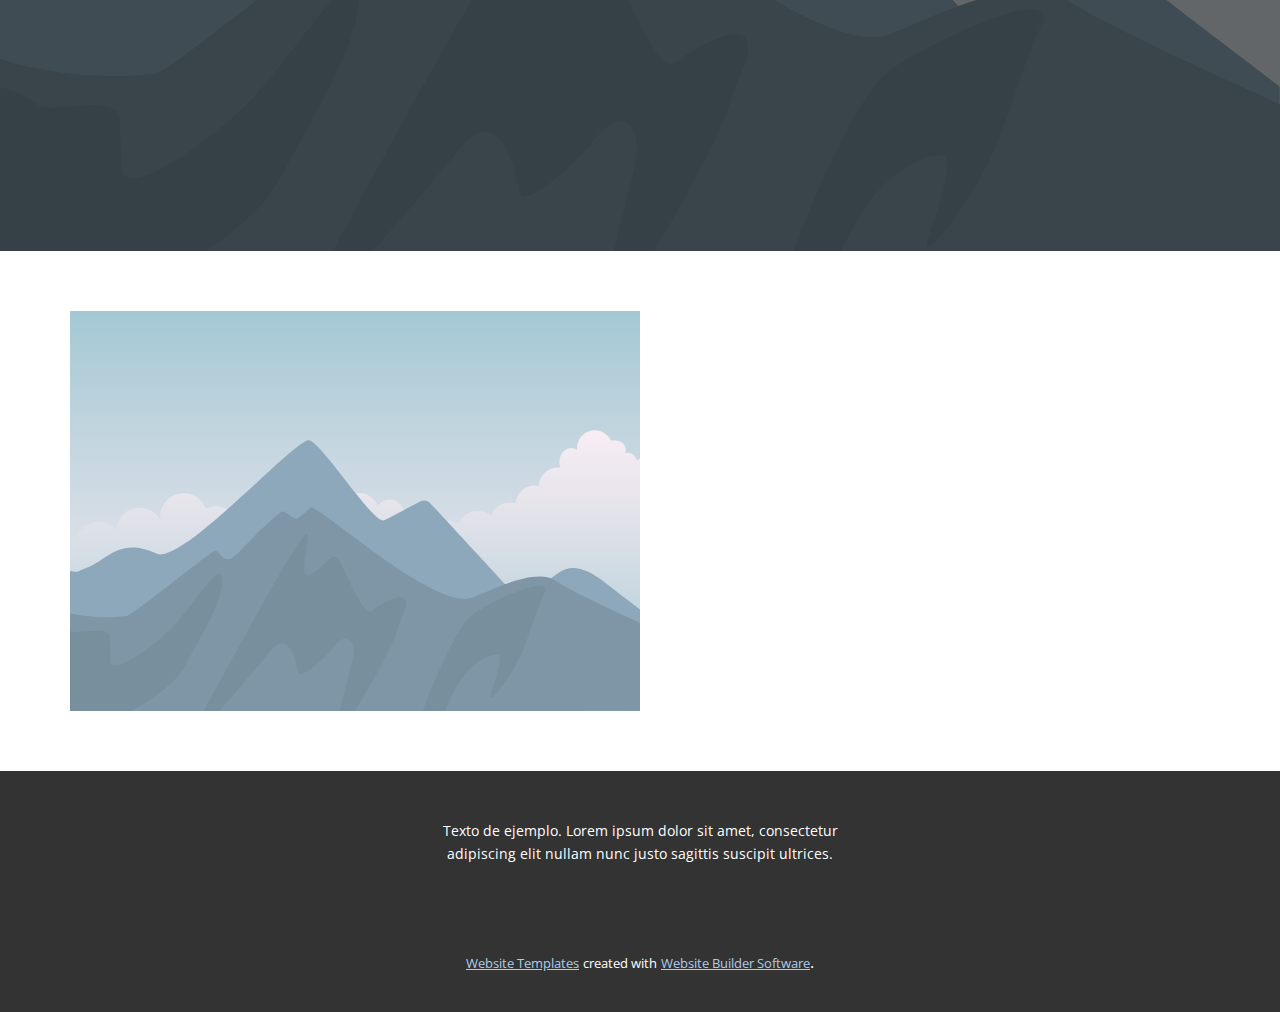
==== commit e7cd2e7f: "agregado de redes sociales" ====
--- a/Casa.html
+++ b/Casa.html
@@ -282,35 +282,15 @@
     </section>
     <section class="u-align-center u-clearfix u-image u-shading u-section-7" data-image-width="1980" data-image-height="806" id="carousel_f36f">
       <div class="u-clearfix u-sheet u-valign-middle u-sheet-1">
-        <p class="u-large-text u-text u-text-variant u-text-1">We want to stay in touch with&nbsp;you!&nbsp;Please follow us&nbsp;on&nbsp;social media&nbsp;so we can keep in touch.</p>
+        <p class="u-large-text u-text u-text-variant u-text-1">Si deseas contactarte conmigo, encuentrame en estas redes sociales.</p>
         <div class="u-social-icons u-spacing-20 u-social-icons-1">
-          <a class="u-social-url" target="_blank" href=""><span class="u-icon u-icon-circle u-social-facebook u-social-icon u-icon-1"><svg class="u-svg-link" preserveAspectRatio="xMidYMin slice" viewBox="0 0 112 112" style=""><use xmlns:xlink="http://www.w3.org/1999/xlink" xlink:href="#svg-2cb5"></use></svg><svg xmlns="http://www.w3.org/2000/svg" xmlns:xlink="http://www.w3.org/1999/xlink" version="1.1" xml:space="preserve" class="u-svg-content" viewBox="0 0 112 112" x="0px" y="0px" id="svg-2cb5"><path d="M75.5,28.8H65.4c-1.5,0-4,0.9-4,4.3v9.4h13.9l-1.5,15.8H61.4v45.1H42.8V58.3h-8.8V42.4h8.8V32.2 c0-7.4,3.4-18.8,18.8-18.8h13.8v15.4H75.5z"></path></svg>
-          
-          
-        </span>
-          </a>
-          <a class="u-social-url" target="_blank" href=""><span class="u-icon u-icon-circle u-social-icon u-social-twitter u-icon-2"><svg class="u-svg-link" preserveAspectRatio="xMidYMin slice" viewBox="0 0 112 112" style=""><use xmlns:xlink="http://www.w3.org/1999/xlink" xlink:href="#svg-6bbf"></use></svg><svg xmlns="http://www.w3.org/2000/svg" xmlns:xlink="http://www.w3.org/1999/xlink" version="1.1" xml:space="preserve" class="u-svg-content" viewBox="0 0 112 112" x="0px" y="0px" id="svg-6bbf"><path d="M92.2,38.2c0,0.8,0,1.6,0,2.3c0,24.3-18.6,52.4-52.6,52.4c-10.6,0.1-20.2-2.9-28.5-8.2 c1.4,0.2,2.9,0.2,4.4,0.2c8.7,0,16.7-2.9,23-7.9c-8.1-0.2-14.9-5.5-17.3-12.8c1.1,0.2,2.4,0.2,3.4,0.2c1.6,0,3.3-0.2,4.8-0.7 c-8.4-1.6-14.9-9.2-14.9-18c0-0.2,0-0.2,0-0.2c2.5,1.4,5.4,2.2,8.4,2.3c-5-3.3-8.3-8.9-8.3-15.4c0-3.4,1-6.5,2.5-9.2 c9.1,11.1,22.7,18.5,38,19.2c-0.2-1.4-0.4-2.8-0.4-4.3c0.1-10,8.3-18.2,18.5-18.2c5.4,0,10.1,2.2,13.5,5.7c4.3-0.8,8.1-2.3,11.7-4.5 c-1.4,4.3-4.3,7.9-8.1,10.1c3.7-0.4,7.3-1.4,10.6-2.9C98.9,32.3,95.7,35.5,92.2,38.2z"></path></svg>
-          
-          
-        </span>
-          </a>
-          <a class="u-social-url" target="_blank" href=""><span class="u-icon u-icon-circle u-social-icon u-social-instagram u-icon-3"><svg class="u-svg-link" preserveAspectRatio="xMidYMin slice" viewBox="0 0 112 112" style=""><use xmlns:xlink="http://www.w3.org/1999/xlink" xlink:href="#svg-a970"></use></svg><svg xmlns="http://www.w3.org/2000/svg" xmlns:xlink="http://www.w3.org/1999/xlink" version="1.1" xml:space="preserve" class="u-svg-content" viewBox="0 0 112 112" x="0px" y="0px" id="svg-a970"><path d="M55.9,32.9c-12.8,0-23.2,10.4-23.2,23.2s10.4,23.2,23.2,23.2s23.2-10.4,23.2-23.2S68.7,32.9,55.9,32.9z M55.9,69.4c-7.4,0-13.3-6-13.3-13.3c-0.1-7.4,6-13.3,13.3-13.3s13.3,6,13.3,13.3C69.3,63.5,63.3,69.4,55.9,69.4z"></path><path d="M79.7,26.8c-3,0-5.4,2.5-5.4,5.4s2.5,5.4,5.4,5.4c3,0,5.4-2.5,5.4-5.4S82.7,26.8,79.7,26.8z"></path><path d="M78.2,11H33.5C21,11,10.8,21.3,10.8,33.7v44.7c0,12.6,10.2,22.8,22.7,22.8h44.7c12.6,0,22.7-10.2,22.7-22.7 V33.7C100.8,21.1,90.6,11,78.2,11z M91,78.4c0,7.1-5.8,12.8-12.8,12.8H33.5c-7.1,0-12.8-5.8-12.8-12.8V33.7 c0-7.1,5.8-12.8,12.8-12.8h44.7c7.1,0,12.8,5.8,12.8,12.8V78.4z"></path></svg>
-          
-          
-        </span>
-          </a>
-          <a class="u-social-url" target="_blank" href="#"><span class="u-icon u-icon-circle u-social-icon u-social-linkedin u-icon-4"><svg class="u-svg-link" preserveAspectRatio="xMidYMin slice" viewBox="0 0 112 112" style=""><use xmlns:xlink="http://www.w3.org/1999/xlink" xlink:href="#svg-f2b5"></use></svg><svg xmlns="http://www.w3.org/2000/svg" xmlns:xlink="http://www.w3.org/1999/xlink" version="1.1" xml:space="preserve" class="u-svg-content" viewBox="0 0 112 112" x="0px" y="0px" id="svg-f2b5"><path d="M33.8,96.8H14.5v-58h19.3V96.8z M24.1,30.9L24.1,30.9c-6.6,0-10.8-4.5-10.8-10.1c0-5.8,4.3-10.1,10.9-10.1 S34.9,15,35.1,20.8C35.1,26.4,30.8,30.9,24.1,30.9z M103.3,96.8H84.1v-31c0-7.8-2.7-13.1-9.8-13.1c-5.3,0-8.5,3.6-9.9,7.1 c-0.6,1.3-0.6,3-0.6,4.8V97H44.5c0,0,0.3-52.6,0-58h19.3v8.2c2.6-3.9,7.2-9.6,17.4-9.6c12.7,0,22.2,8.4,22.2,26.1V96.8z"></path></svg>
-          
-          
-        </span>
-          </a>
-          <a class="u-social-url" target="_blank" href="#"><span class="u-icon u-icon-circle u-social-icon u-social-pinterest u-icon-5"><svg class="u-svg-link" preserveAspectRatio="xMidYMin slice" viewBox="0 0 112 112" style=""><use xmlns:xlink="http://www.w3.org/1999/xlink" xlink:href="#svg-0427"></use></svg><svg xmlns="http://www.w3.org/2000/svg" xmlns:xlink="http://www.w3.org/1999/xlink" version="1.1" xml:space="preserve" class="u-svg-content" viewBox="0 0 112 112" x="0px" y="0px" id="svg-0427"><path d="M61.9,79.8c-5.5-0.3-7.8-3.1-12-5.8c-2.3,12.4-5.4,24.3-13.8,30.5c-2.6-18.7,3.8-32.8,6.9-47.7 c-5.1-8.7,0.7-26.2,11.5-21.9c13.5,5.4-11.6,32.3,5.1,35.7c17.6,3.5,24.7-30.5,13.8-41.4c-15.7-16.1-45.7-0.5-42,22.3 c0.9,5.6,6.7,7.2,2.3,15c-10.1-2.2-13-10.2-12.7-20.7c0.6-17.3,15.5-29.3,30.5-31.1c19-2.2,36.8,6.9,39.2,24.7 C93.4,59.5,82.3,81.3,61.9,79.8z"></path></svg>
-          
-          
-        </span>
-          </a>
-        </div>
-        <p class="u-text u-text-2">Images from <a href="https://www.freepik.comhttps://www.freepik.com/photos/background" class="u-border-1 u-border-white u-btn u-button-link u-button-style u-none u-text-body-alt-color u-btn-1" target="_blank">Freepik</a>
+          <a class="u-social-url" target="_blank" href="https://www.facebook.com/"><span class="u-icon u-icon-circle u-social-facebook u-social-icon u-icon-1"><svg class="u-svg-link" preserveAspectRatio="xMidYMin slice" viewBox="0 0 112 112"><use xmlns:xlink="http://www.w3.org/1999/xlink" xlink:href="#svg-2cb5"></use></svg><svg xmlns="http://www.w3.org/2000/svg" xmlns:xlink="http://www.w3.org/1999/xlink" version="1.1" xml:space="preserve" class="u-svg-content" viewBox="0 0 112 112" x="0px" y="0px" id="svg-2cb5"><path d="M75.5,28.8H65.4c-1.5,0-4,0.9-4,4.3v9.4h13.9l-1.5,15.8H61.4v45.1H42.8V58.3h-8.8V42.4h8.8V32.2 c0-7.4,3.4-18.8,18.8-18.8h13.8v15.4H75.5z"></path></svg></span></a>
+          <a class="u-social-url" target="_blank" href="https://twitter.com/josemanuel89311"><span class="u-icon u-icon-circle u-social-icon u-social-twitter u-icon-2"><svg class="u-svg-link" preserveAspectRatio="xMidYMin slice" viewBox="0 0 112 112"><use xmlns:xlink="http://www.w3.org/1999/xlink" xlink:href="#svg-6bbf"></use></svg><svg xmlns="http://www.w3.org/2000/svg" xmlns:xlink="http://www.w3.org/1999/xlink" version="1.1" xml:space="preserve" class="u-svg-content" viewBox="0 0 112 112" x="0px" y="0px" id="svg-6bbf"><path d="M92.2,38.2c0,0.8,0,1.6,0,2.3c0,24.3-18.6,52.4-52.6,52.4c-10.6,0.1-20.2-2.9-28.5-8.2 c1.4,0.2,2.9,0.2,4.4,0.2c8.7,0,16.7-2.9,23-7.9c-8.1-0.2-14.9-5.5-17.3-12.8c1.1,0.2,2.4,0.2,3.4,0.2c1.6,0,3.3-0.2,4.8-0.7 c-8.4-1.6-14.9-9.2-14.9-18c0-0.2,0-0.2,0-0.2c2.5,1.4,5.4,2.2,8.4,2.3c-5-3.3-8.3-8.9-8.3-15.4c0-3.4,1-6.5,2.5-9.2 c9.1,11.1,22.7,18.5,38,19.2c-0.2-1.4-0.4-2.8-0.4-4.3c0.1-10,8.3-18.2,18.5-18.2c5.4,0,10.1,2.2,13.5,5.7c4.3-0.8,8.1-2.3,11.7-4.5 c-1.4,4.3-4.3,7.9-8.1,10.1c3.7-0.4,7.3-1.4,10.6-2.9C98.9,32.3,95.7,35.5,92.2,38.2z"></path></svg></span></a>
+          <a class="u-social-url" target="_blank" href="https://www.instagram.com/jgma.nuel/"><span class="u-icon u-icon-circle u-social-icon u-social-instagram u-icon-3"><svg class="u-svg-link" preserveAspectRatio="xMidYMin slice" viewBox="0 0 112 112"><use xmlns:xlink="http://www.w3.org/1999/xlink" xlink:href="#svg-a970"></use></svg><svg xmlns="http://www.w3.org/2000/svg" xmlns:xlink="http://www.w3.org/1999/xlink" version="1.1" xml:space="preserve" class="u-svg-content" viewBox="0 0 112 112" x="0px" y="0px" id="svg-a970"><path d="M55.9,32.9c-12.8,0-23.2,10.4-23.2,23.2s10.4,23.2,23.2,23.2s23.2-10.4,23.2-23.2S68.7,32.9,55.9,32.9z M55.9,69.4c-7.4,0-13.3-6-13.3-13.3c-0.1-7.4,6-13.3,13.3-13.3s13.3,6,13.3,13.3C69.3,63.5,63.3,69.4,55.9,69.4z"></path><path d="M79.7,26.8c-3,0-5.4,2.5-5.4,5.4s2.5,5.4,5.4,5.4c3,0,5.4-2.5,5.4-5.4S82.7,26.8,79.7,26.8z"></path><path d="M78.2,11H33.5C21,11,10.8,21.3,10.8,33.7v44.7c0,12.6,10.2,22.8,22.7,22.8h44.7c12.6,0,22.7-10.2,22.7-22.7 V33.7C100.8,21.1,90.6,11,78.2,11z M91,78.4c0,7.1-5.8,12.8-12.8,12.8H33.5c-7.1,0-12.8-5.8-12.8-12.8V33.7 c0-7.1,5.8-12.8,12.8-12.8h44.7c7.1,0,12.8,5.8,12.8,12.8V78.4z"></path></svg></span></a>
+          <a class="u-social-url" target="_blank" href="https://www.linkedin.com/feed/?trk=nav_back_to_linkedin"><span class="u-icon u-icon-circle u-social-icon u-social-linkedin u-icon-4"><svg class="u-svg-link" preserveAspectRatio="xMidYMin slice" viewBox="0 0 112 112"><use xmlns:xlink="http://www.w3.org/1999/xlink" xlink:href="#svg-f2b5"></use></svg><svg xmlns="http://www.w3.org/2000/svg" xmlns:xlink="http://www.w3.org/1999/xlink" version="1.1" xml:space="preserve" class="u-svg-content" viewBox="0 0 112 112" x="0px" y="0px" id="svg-f2b5"><path d="M33.8,96.8H14.5v-58h19.3V96.8z M24.1,30.9L24.1,30.9c-6.6,0-10.8-4.5-10.8-10.1c0-5.8,4.3-10.1,10.9-10.1 S34.9,15,35.1,20.8C35.1,26.4,30.8,30.9,24.1,30.9z M103.3,96.8H84.1v-31c0-7.8-2.7-13.1-9.8-13.1c-5.3,0-8.5,3.6-9.9,7.1 c-0.6,1.3-0.6,3-0.6,4.8V97H44.5c0,0,0.3-52.6,0-58h19.3v8.2c2.6-3.9,7.2-9.6,17.4-9.6c12.7,0,22.2,8.4,22.2,26.1V96.8z"></path></svg></span></a>
+          <a class="u-social-url" target="_blank" href="https://www.pinterest.es/"><span class="u-icon u-icon-circle u-social-icon u-social-pinterest u-icon-5"><svg class="u-svg-link" preserveAspectRatio="xMidYMin slice" viewBox="0 0 112 112"><use xmlns:xlink="http://www.w3.org/1999/xlink" xlink:href="#svg-0427"></use></svg><svg xmlns="http://www.w3.org/2000/svg" xmlns:xlink="http://www.w3.org/1999/xlink" version="1.1" xml:space="preserve" class="u-svg-content" viewBox="0 0 112 112" x="0px" y="0px" id="svg-0427"><path d="M61.9,79.8c-5.5-0.3-7.8-3.1-12-5.8c-2.3,12.4-5.4,24.3-13.8,30.5c-2.6-18.7,3.8-32.8,6.9-47.7 c-5.1-8.7,0.7-26.2,11.5-21.9c13.5,5.4-11.6,32.3,5.1,35.7c17.6,3.5,24.7-30.5,13.8-41.4c-15.7-16.1-45.7-0.5-42,22.3 c0.9,5.6,6.7,7.2,2.3,15c-10.1-2.2-13-10.2-12.7-20.7c0.6-17.3,15.5-29.3,30.5-31.1c19-2.2,36.8,6.9,39.2,24.7 C93.4,59.5,82.3,81.3,61.9,79.8z"></path></svg></span></a>
+        </div>
+        <!-- <p class="u-text u-text-2">Images from <a href="https://www.freepik.comhttps://www.freepik.com/photos/background" class="u-border-1 u-border-white u-btn u-button-link u-button-style u-none u-text-body-alt-color u-btn-1" target="_blank">Freepik</a> -->
         </p>
       </div>
     </section>
--- a/Bar-Progess.css
+++ b/Bar-Progess.css
@@ -1,6 +1,6 @@
 .habilidades{
-    width: 100%;
-    margin: auto;
+    /* width: 100%;
+    margin: auto; */
     border: 1px solid #ccc;
     padding: 10px;
 }
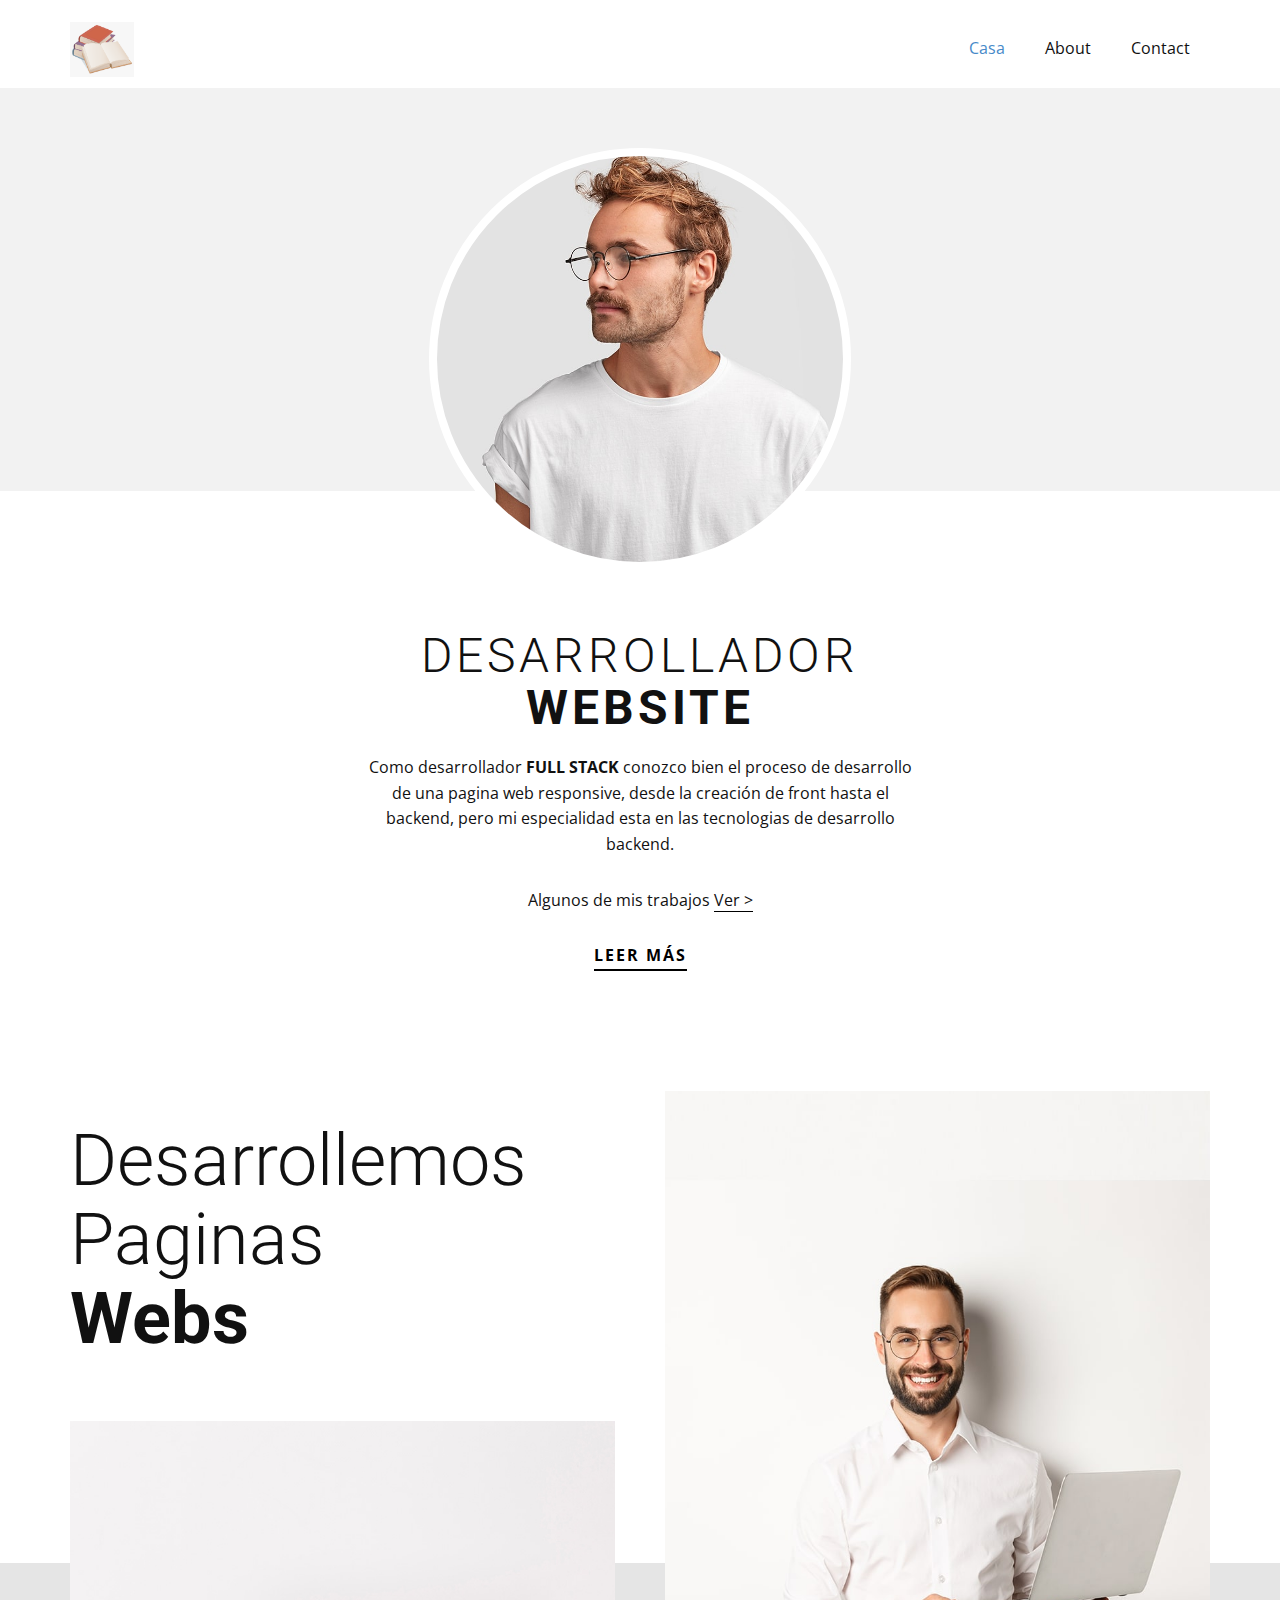
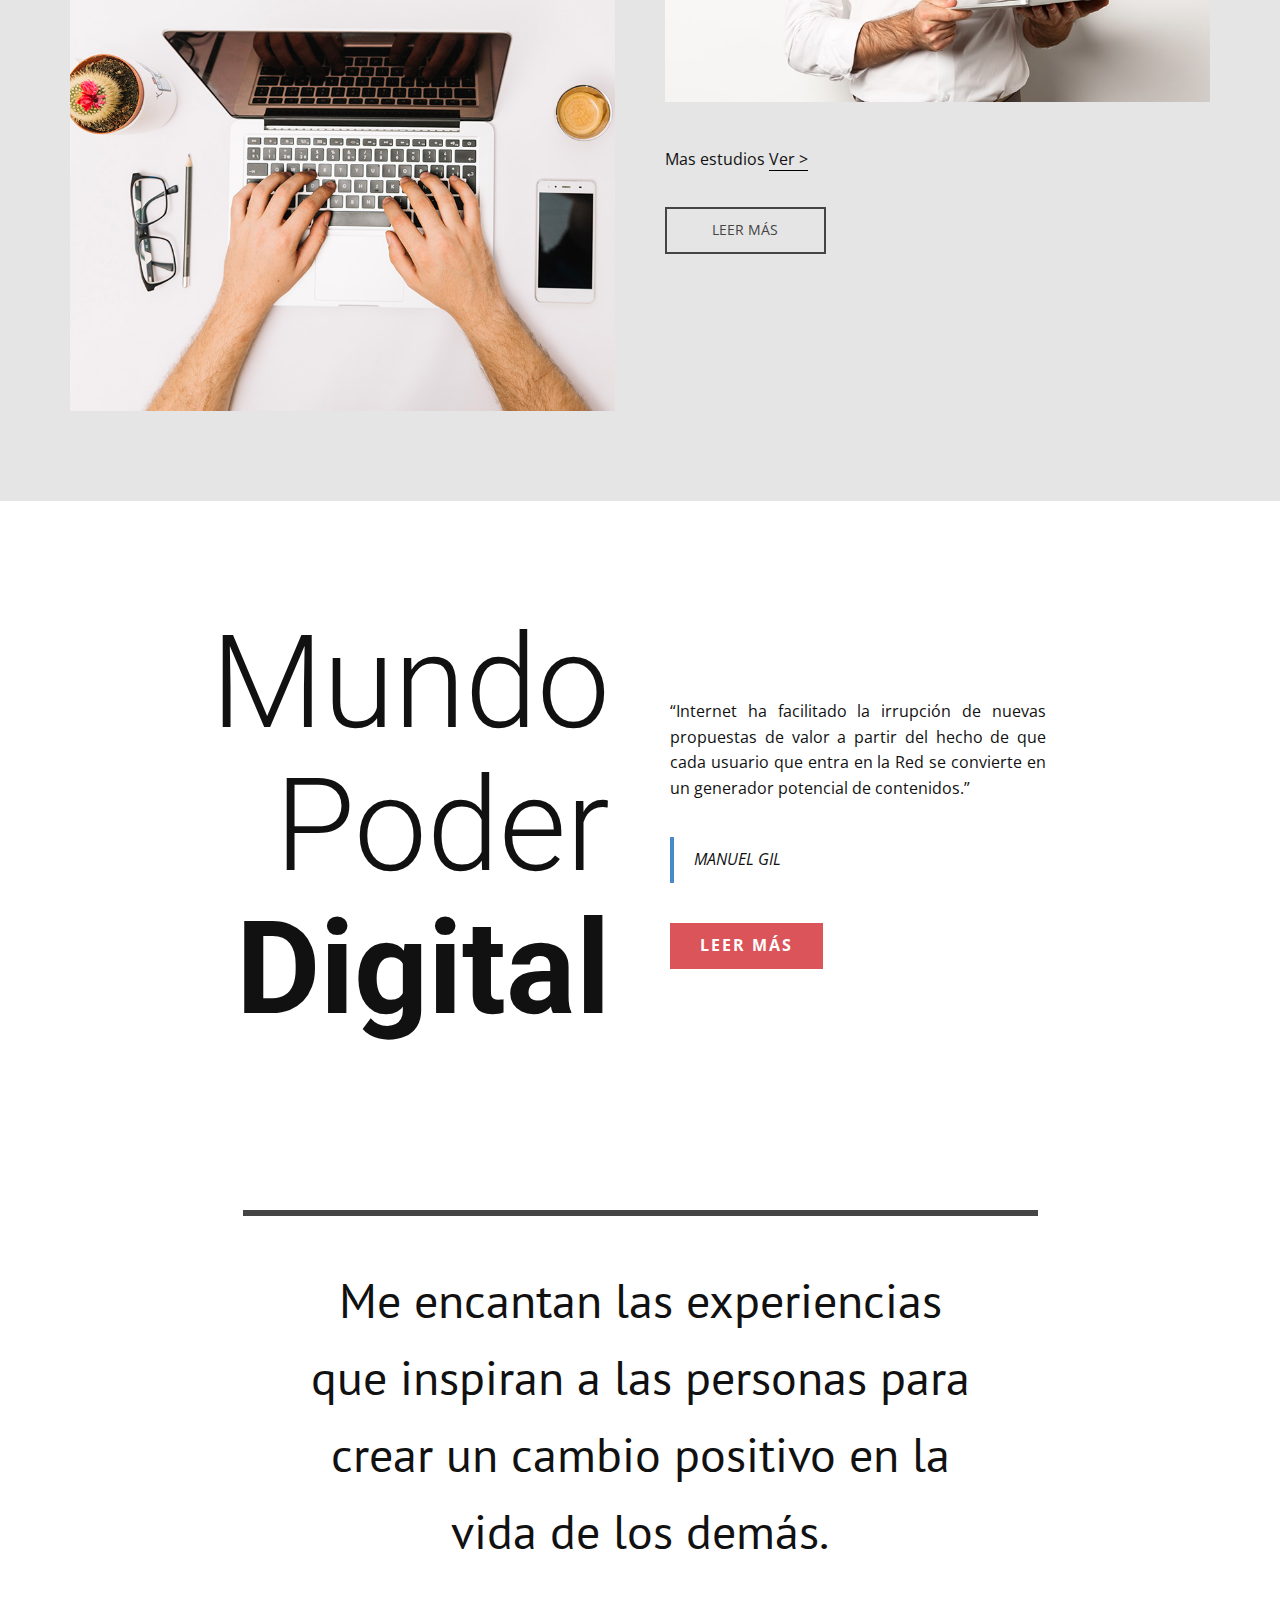
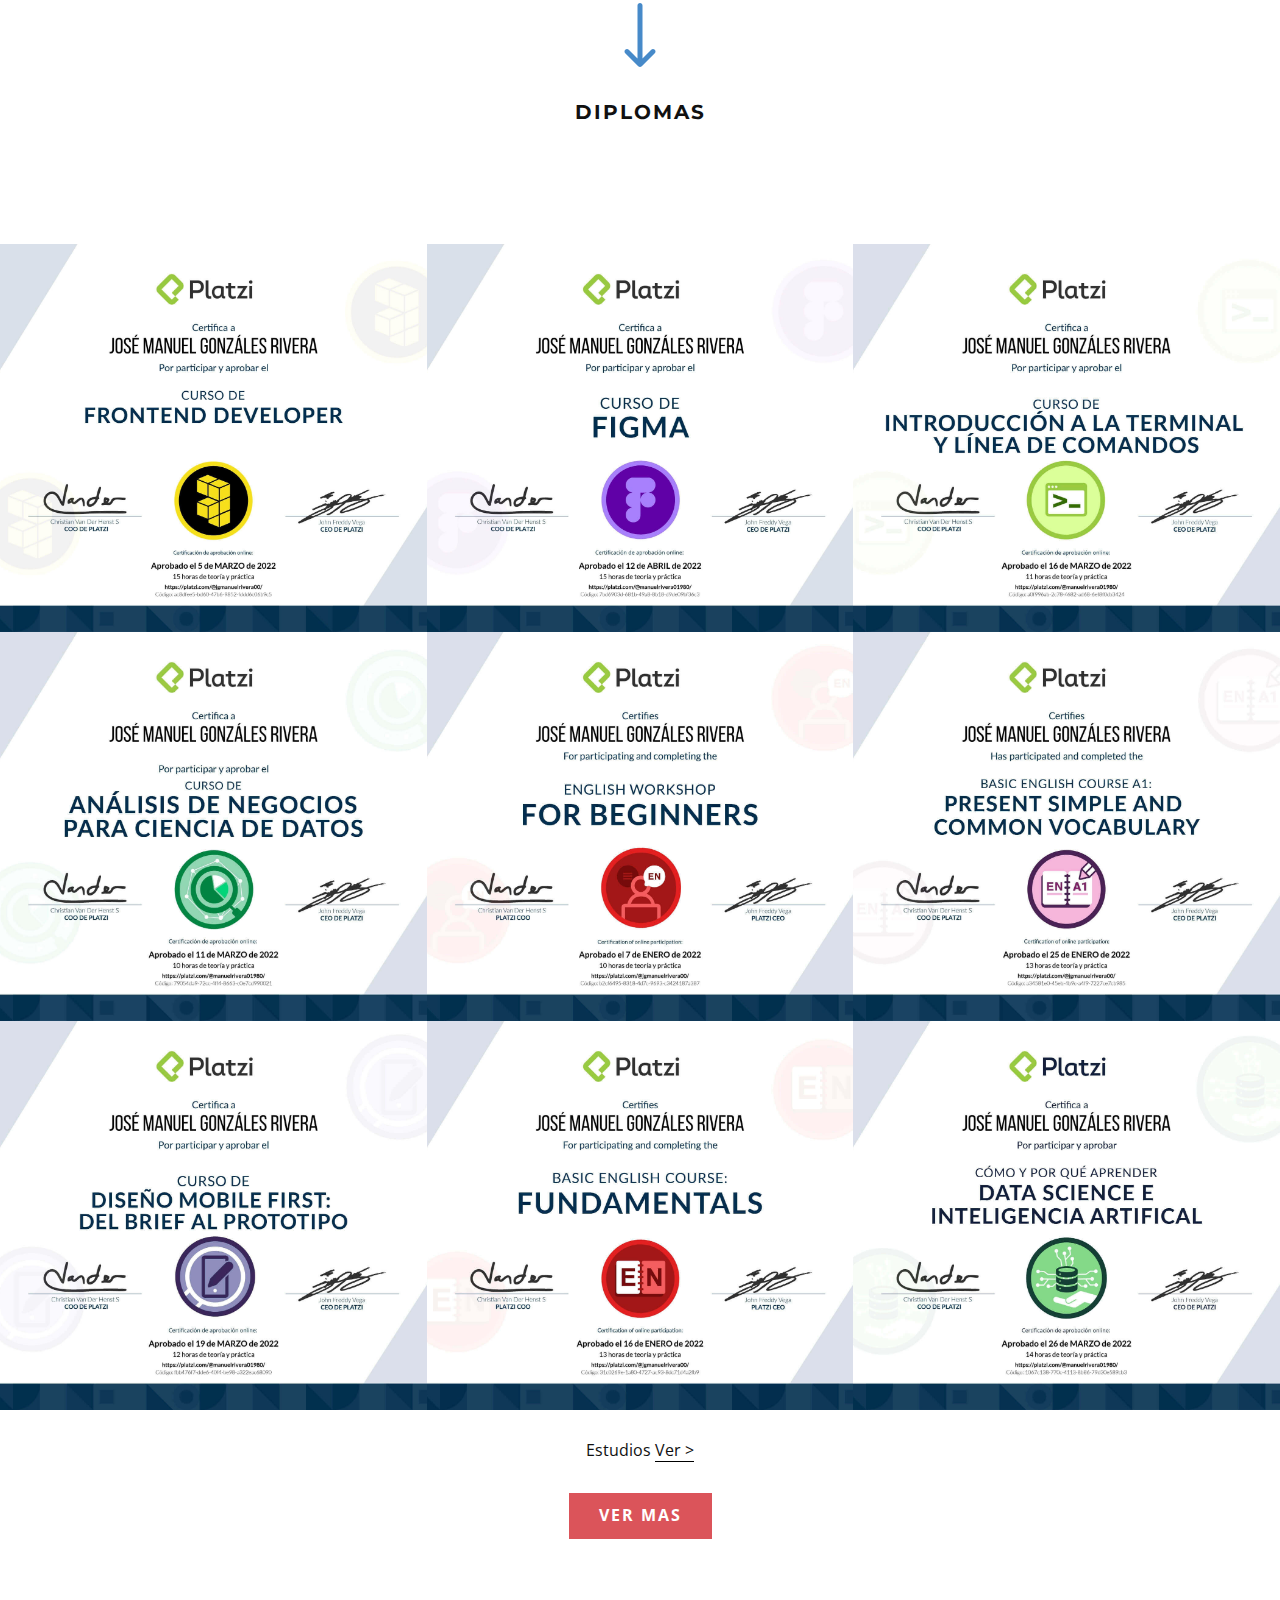
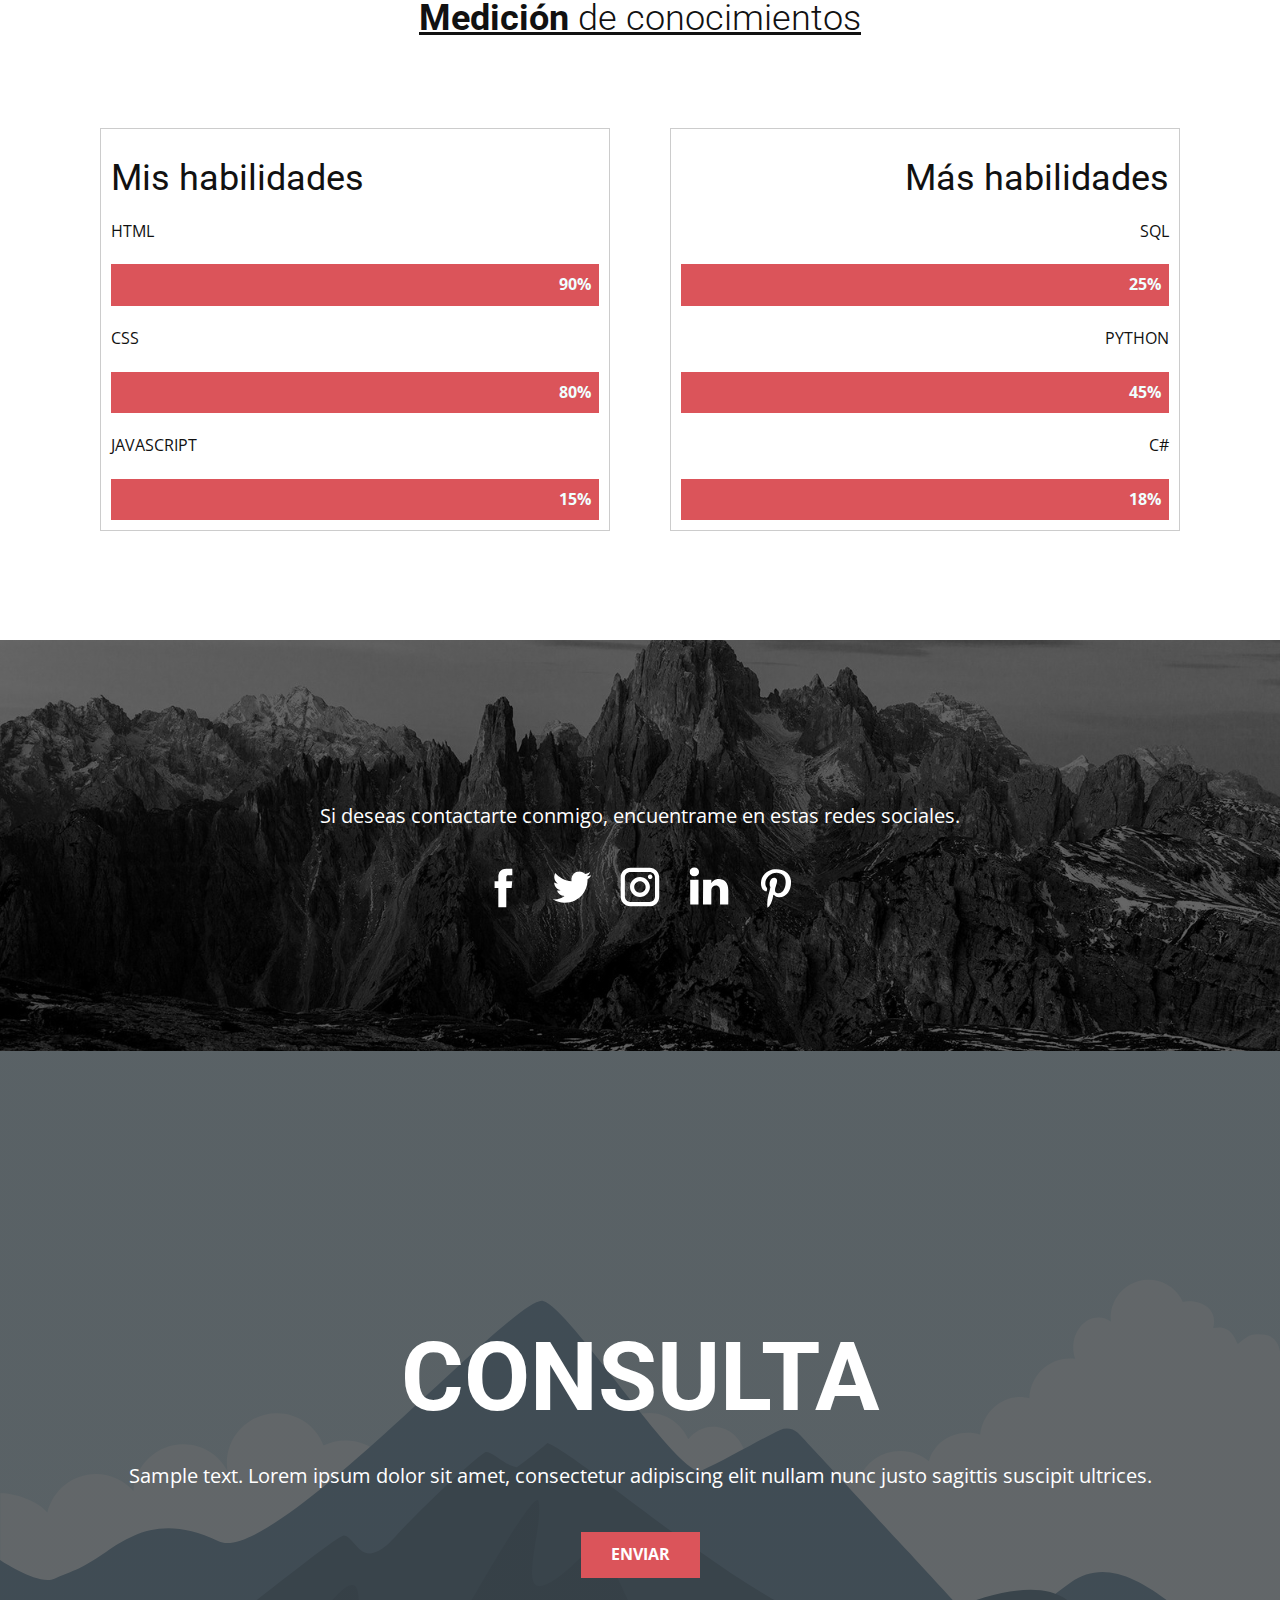
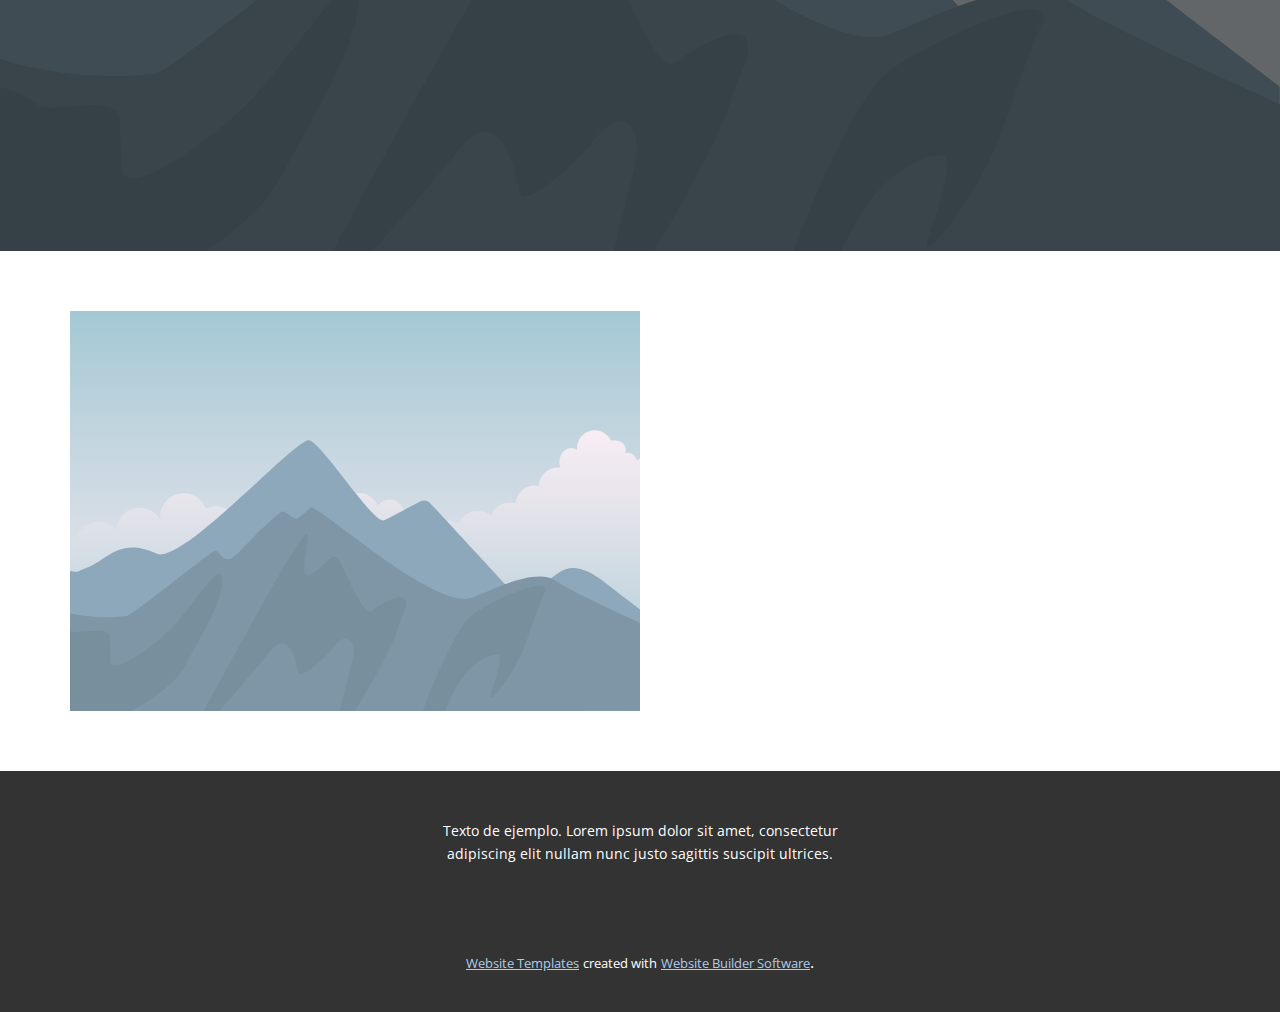
==== commit 96a3fd31: "cambio en el formulario, se cambio por mailto" ====
--- a/Casa.html
+++ b/Casa.html
@@ -296,9 +296,9 @@
     </section>
     <section class="u-align-center u-clearfix u-image u-shading u-section-8" src="" data-image-width="256" data-image-height="256" id="sec-861c">
       <div class="u-clearfix u-sheet u-valign-middle u-sheet-1">
-        <h1 class="u-text u-text-default u-title u-text-1">INTUITIVE</h1>
+        <h1 class="u-text u-text-default u-title u-text-1">CONSULTA</h1>
         <p class="u-large-text u-text u-text-default u-text-variant u-text-2">Sample text. Lorem ipsum dolor sit amet, consectetur adipiscing elit nullam nunc justo sagittis suscipit ultrices.</p>
-        <a href="#" class="u-btn u-button-style u-palette-2-base u-btn-1">Read More</a>
+        <a href="#" class="u-btn u-button-style u-palette-2-base u-btn-1">Enviar</a>
       </div>
     </section>
     <section class="u-clearfix u-section-9" id="sec-16a1">
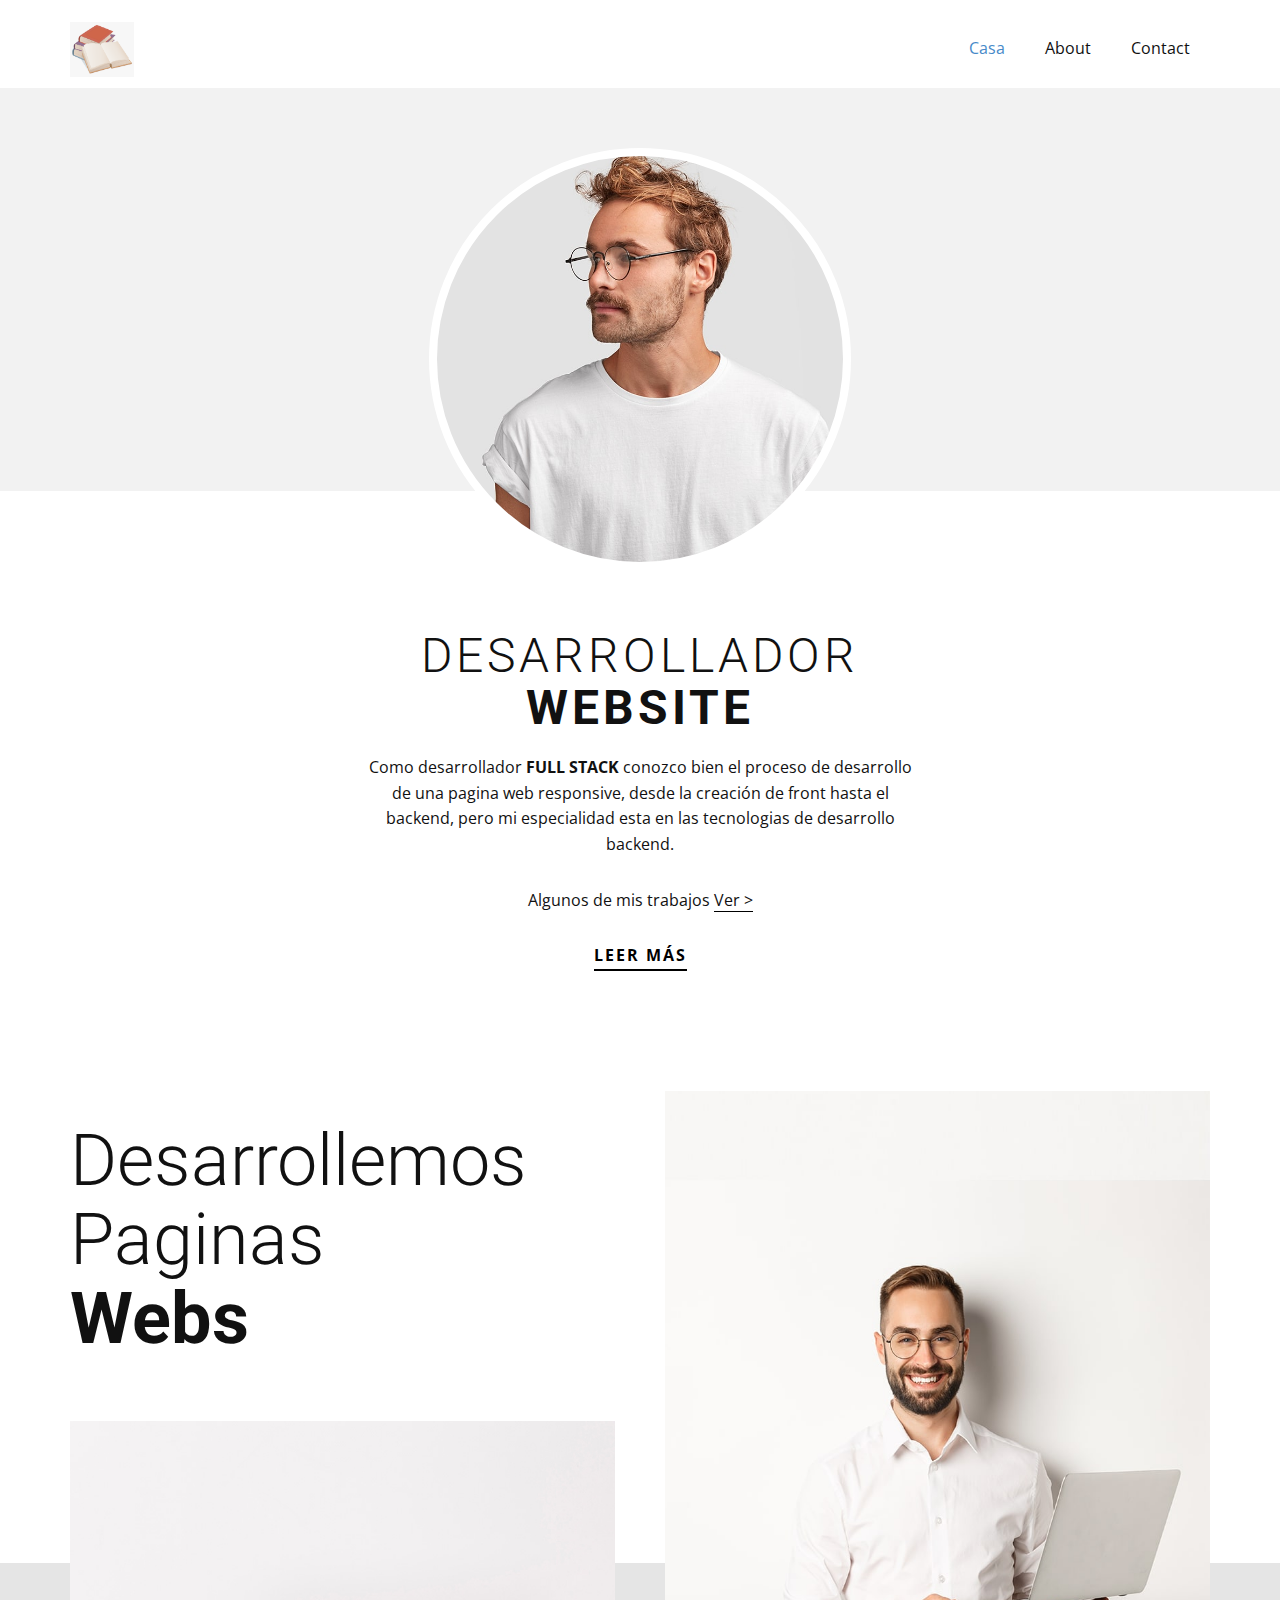
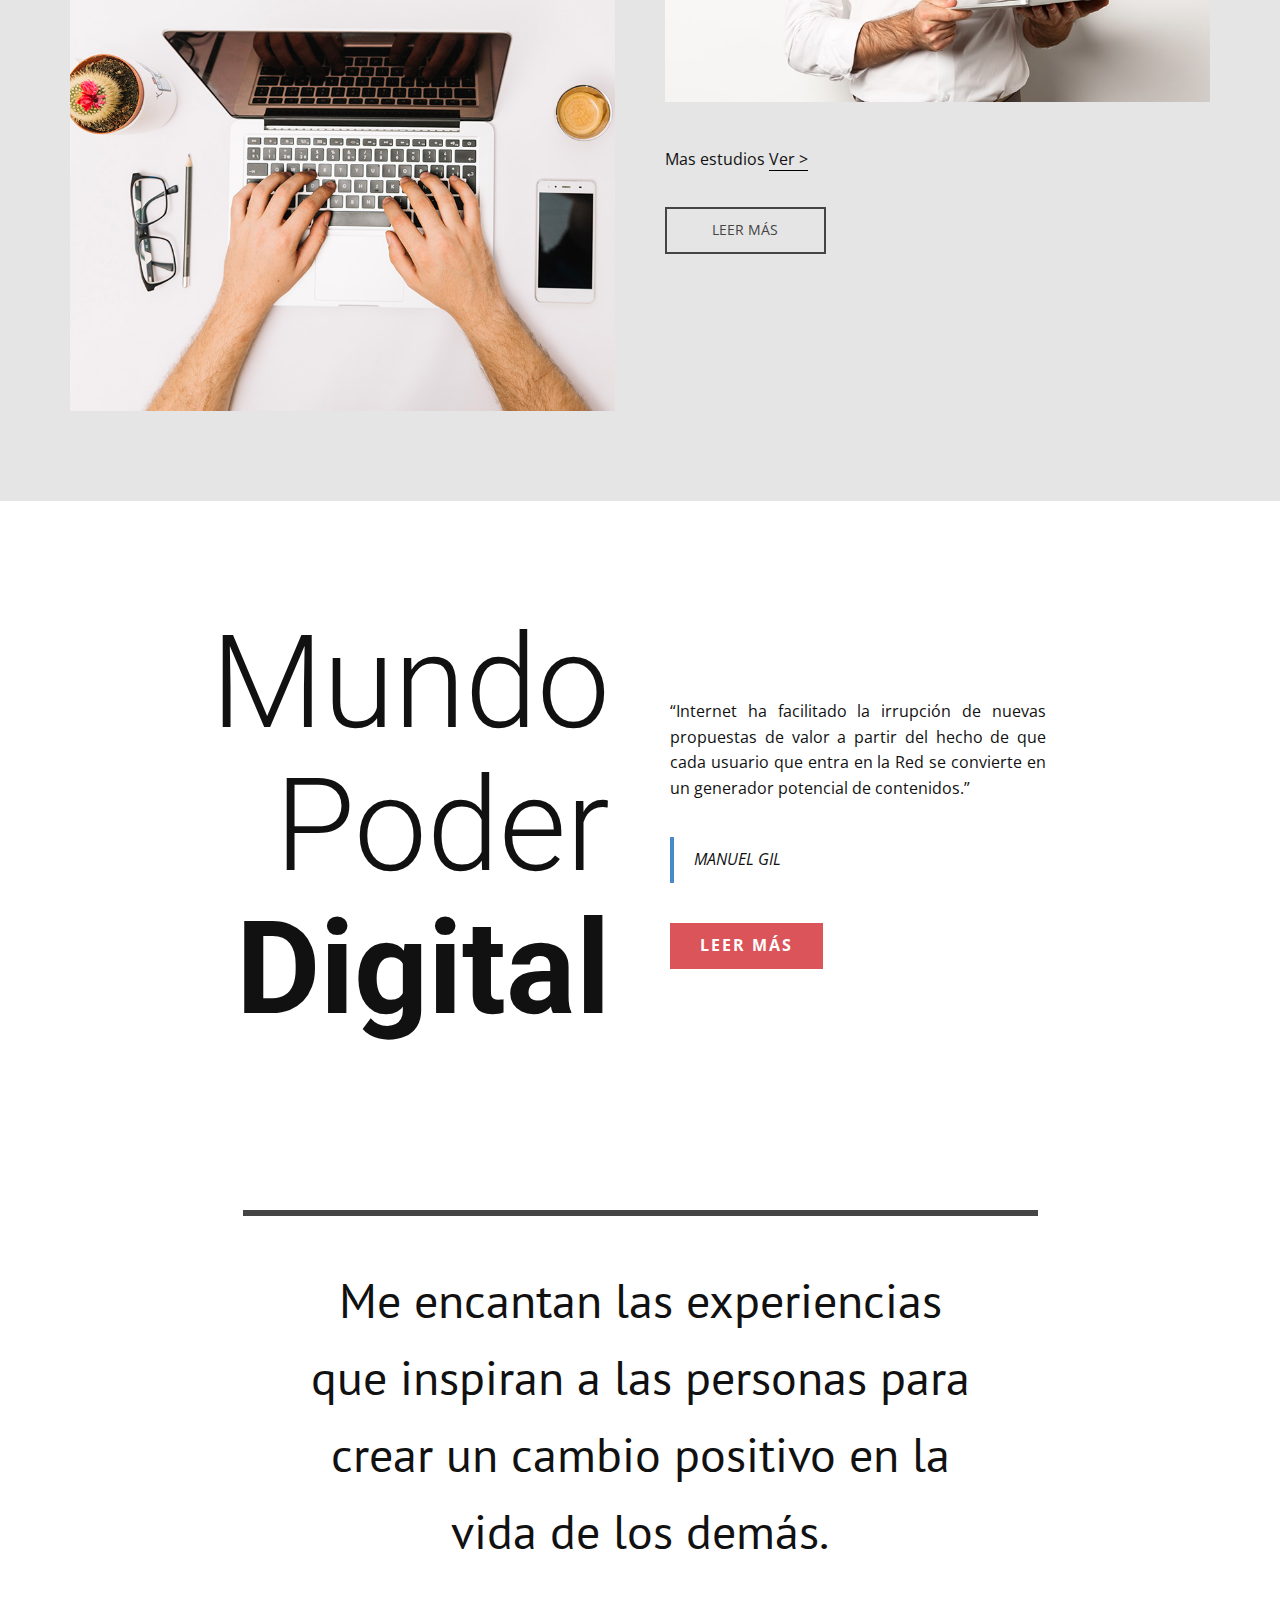
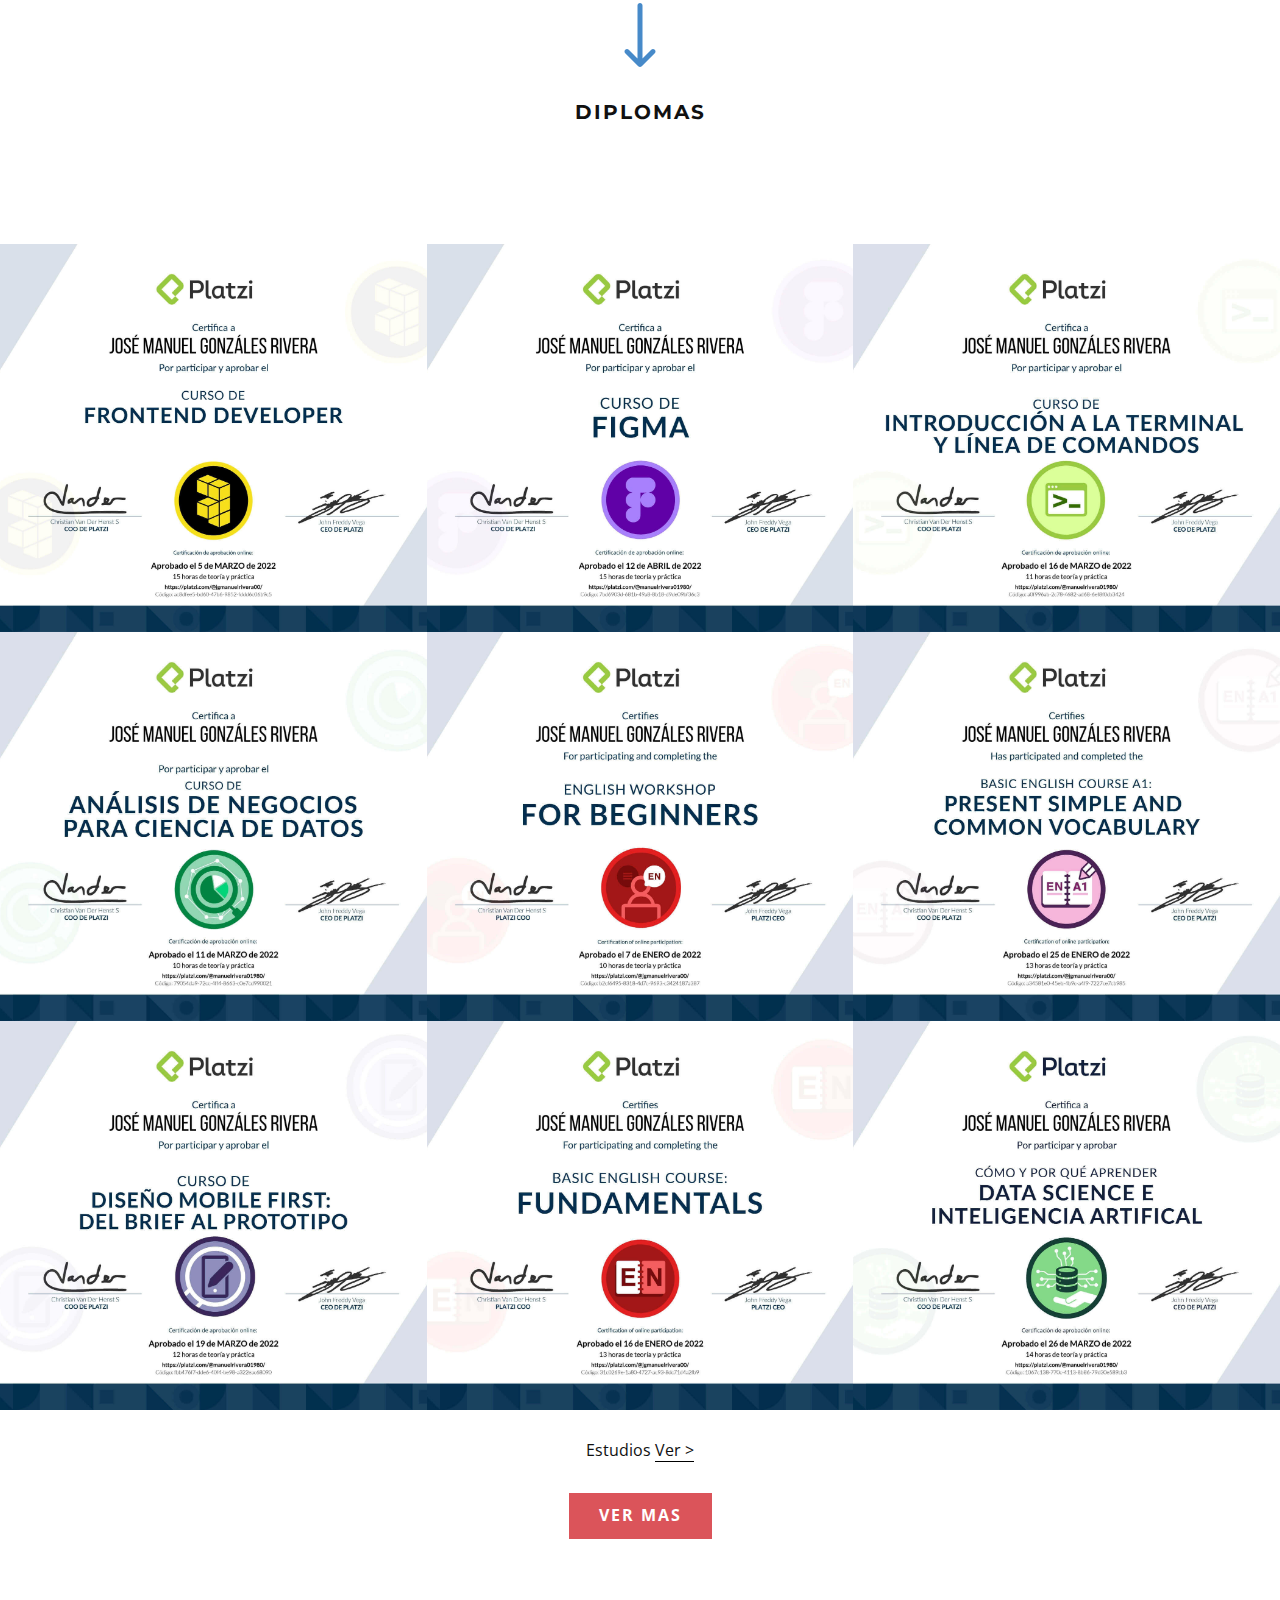
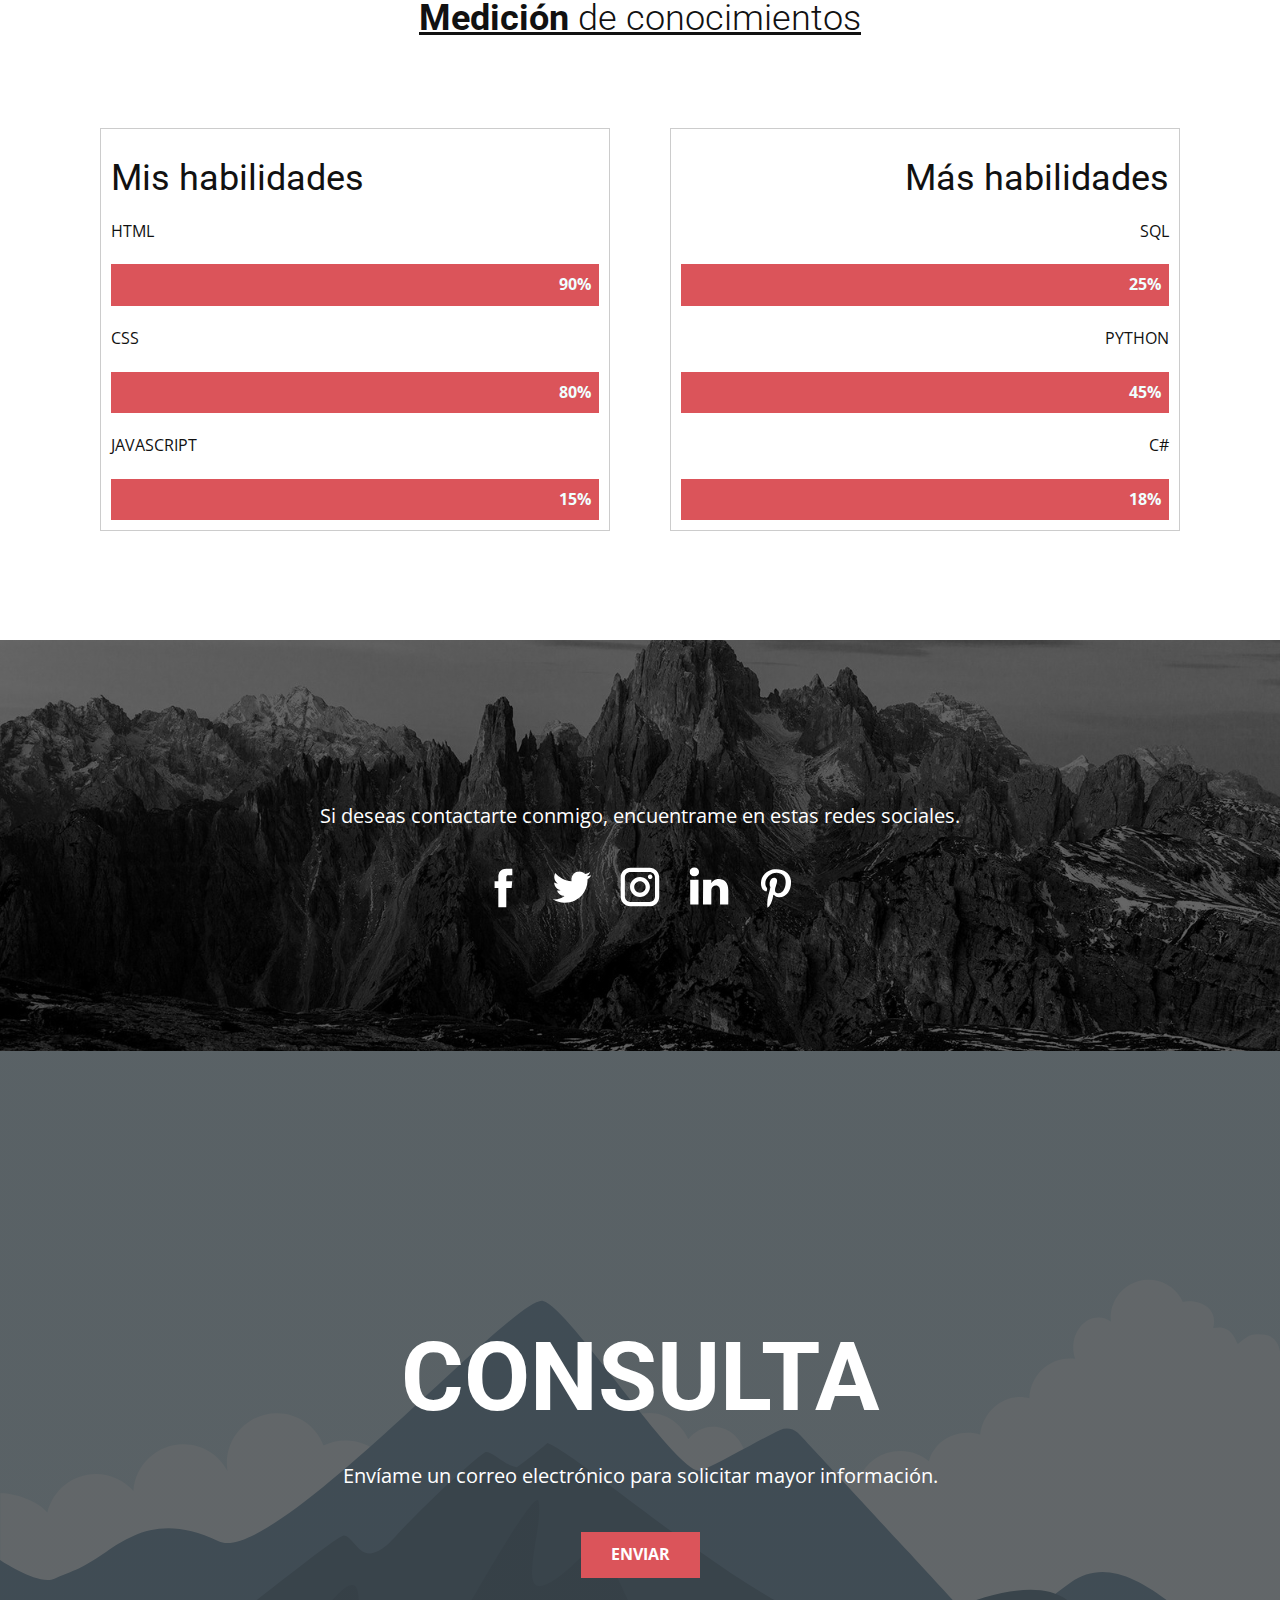
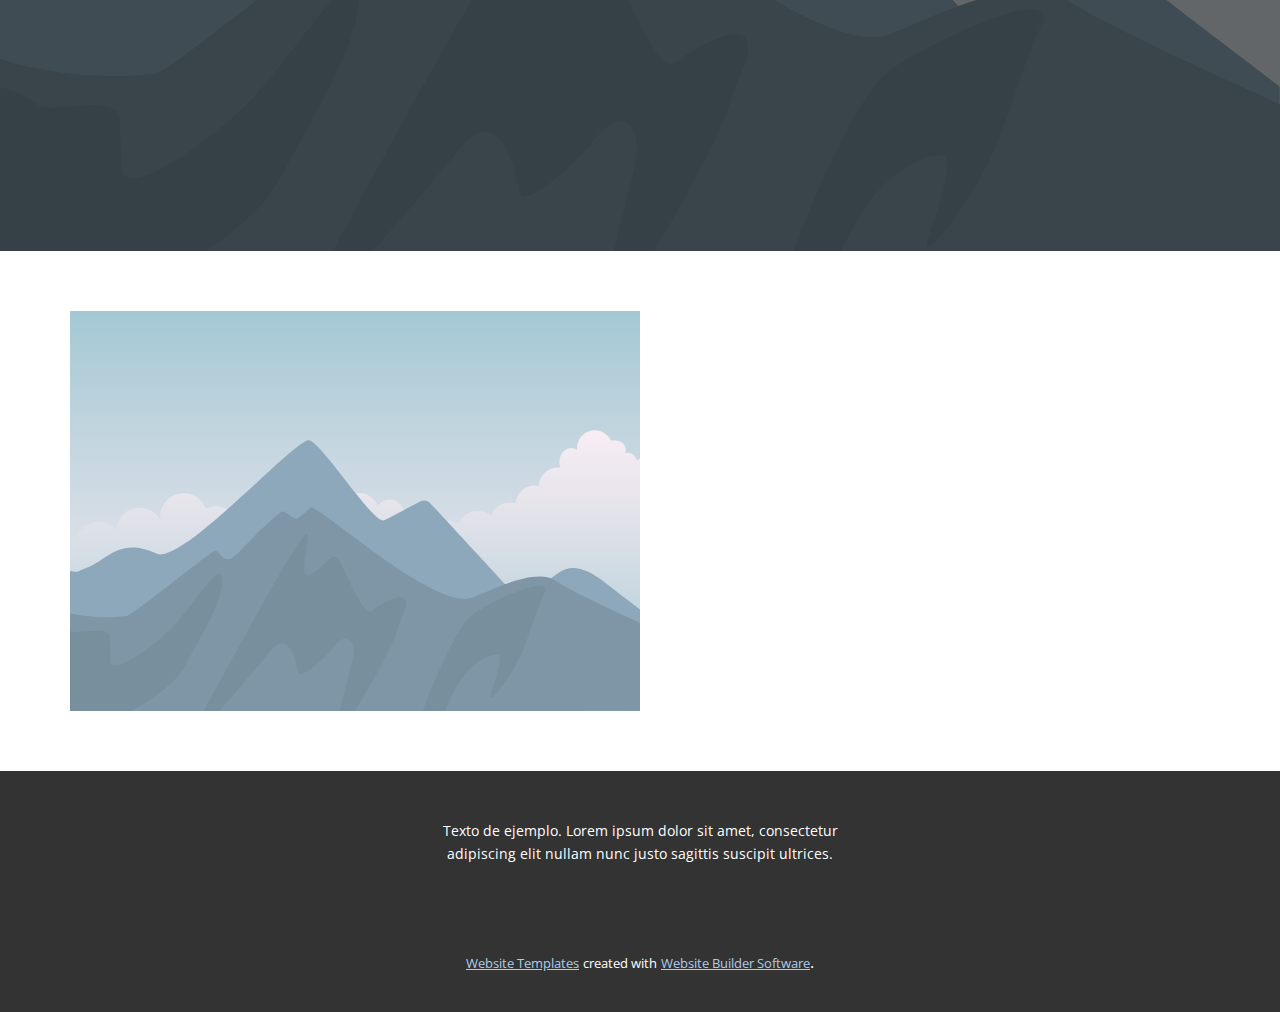
==== commit d0384423: "se agrego los cambios a casa" ====
--- a/Casa.html
+++ b/Casa.html
@@ -297,8 +297,8 @@
     <section class="u-align-center u-clearfix u-image u-shading u-section-8" src="" data-image-width="256" data-image-height="256" id="sec-861c">
       <div class="u-clearfix u-sheet u-valign-middle u-sheet-1">
         <h1 class="u-text u-text-default u-title u-text-1">CONSULTA</h1>
-        <p class="u-large-text u-text u-text-default u-text-variant u-text-2">Sample text. Lorem ipsum dolor sit amet, consectetur adipiscing elit nullam nunc justo sagittis suscipit ultrices.</p>
-        <a href="#" class="u-btn u-button-style u-palette-2-base u-btn-1">Enviar</a>
+        <p class="u-large-text u-text u-text-default u-text-variant u-text-2">Env&#237;ame un correo electr&#243;nico para solicitar mayor informaci&#243;n.</p>
+        <a href="mailto:jgmanuelrivera00@gmail.com" class="u-btn u-button-style u-palette-2-base u-btn-1">Enviar</a>
       </div>
     </section>
     <section class="u-clearfix u-section-9" id="sec-16a1">
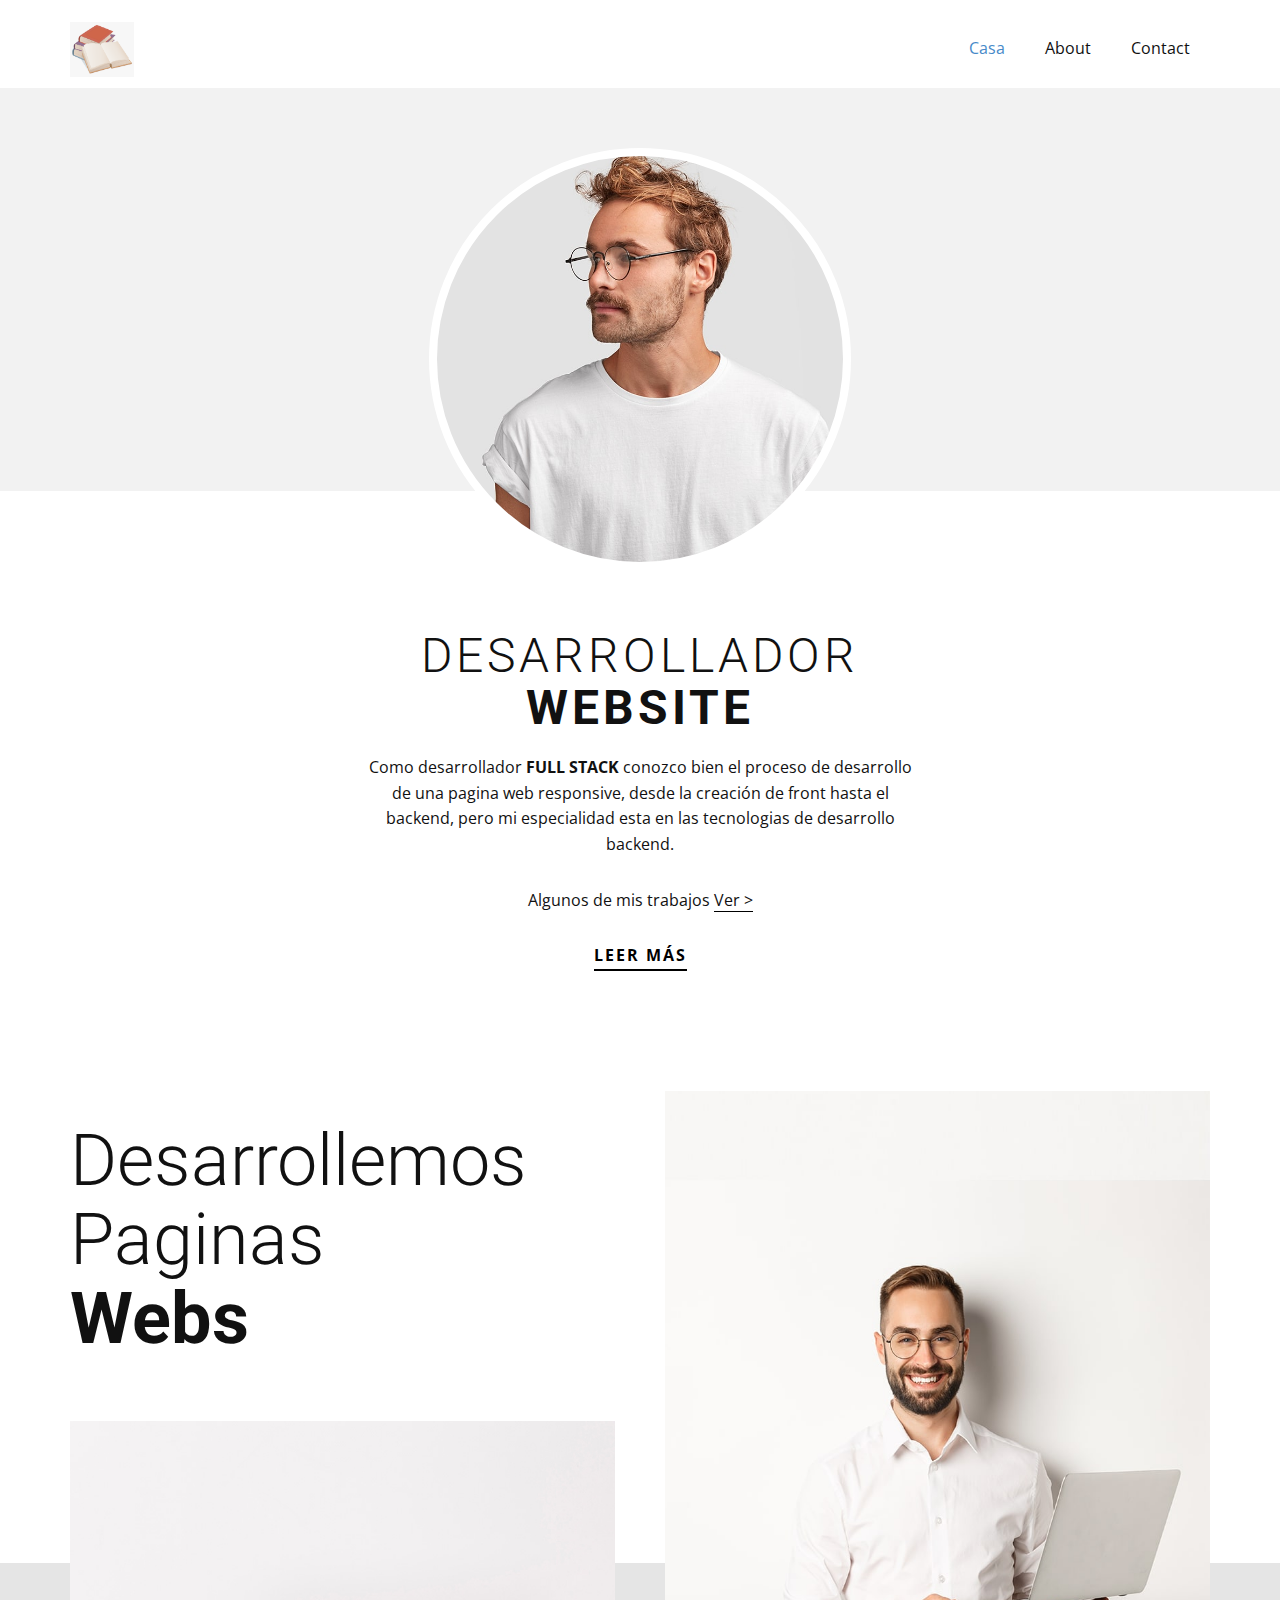
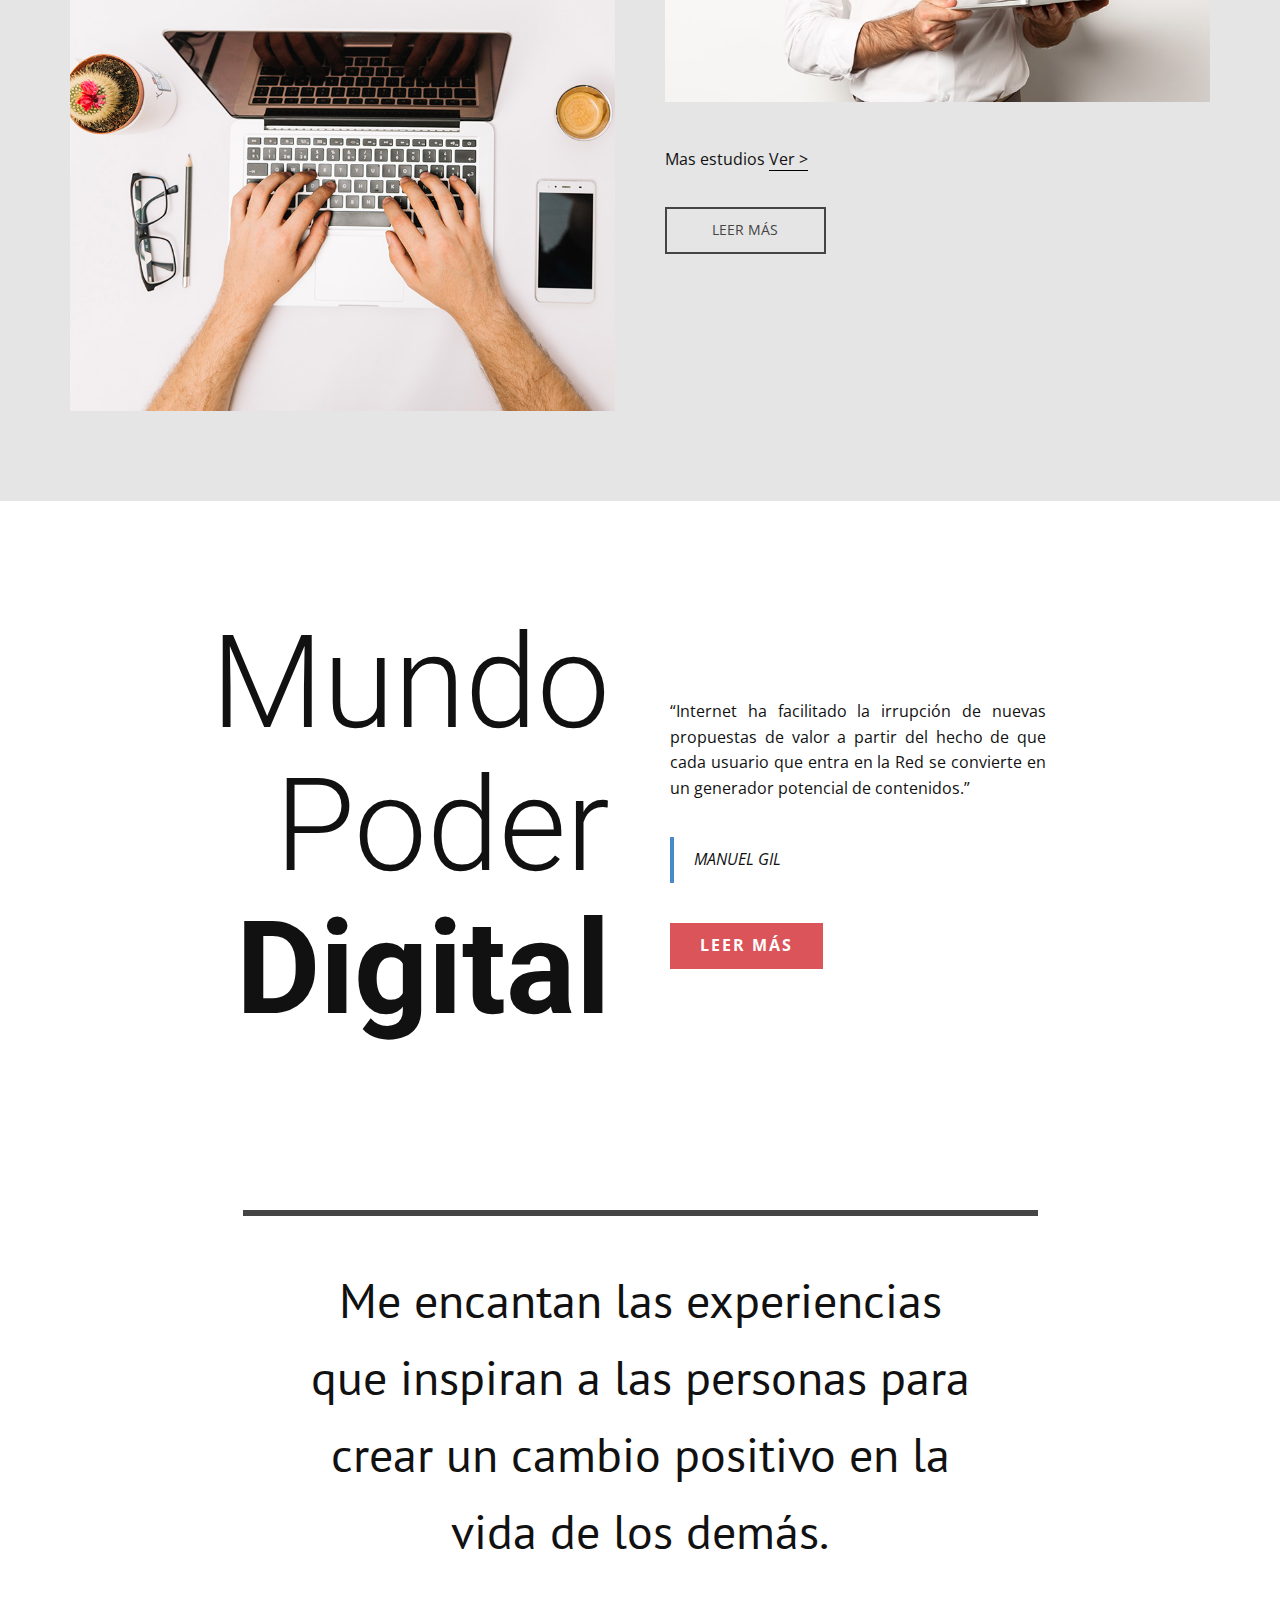
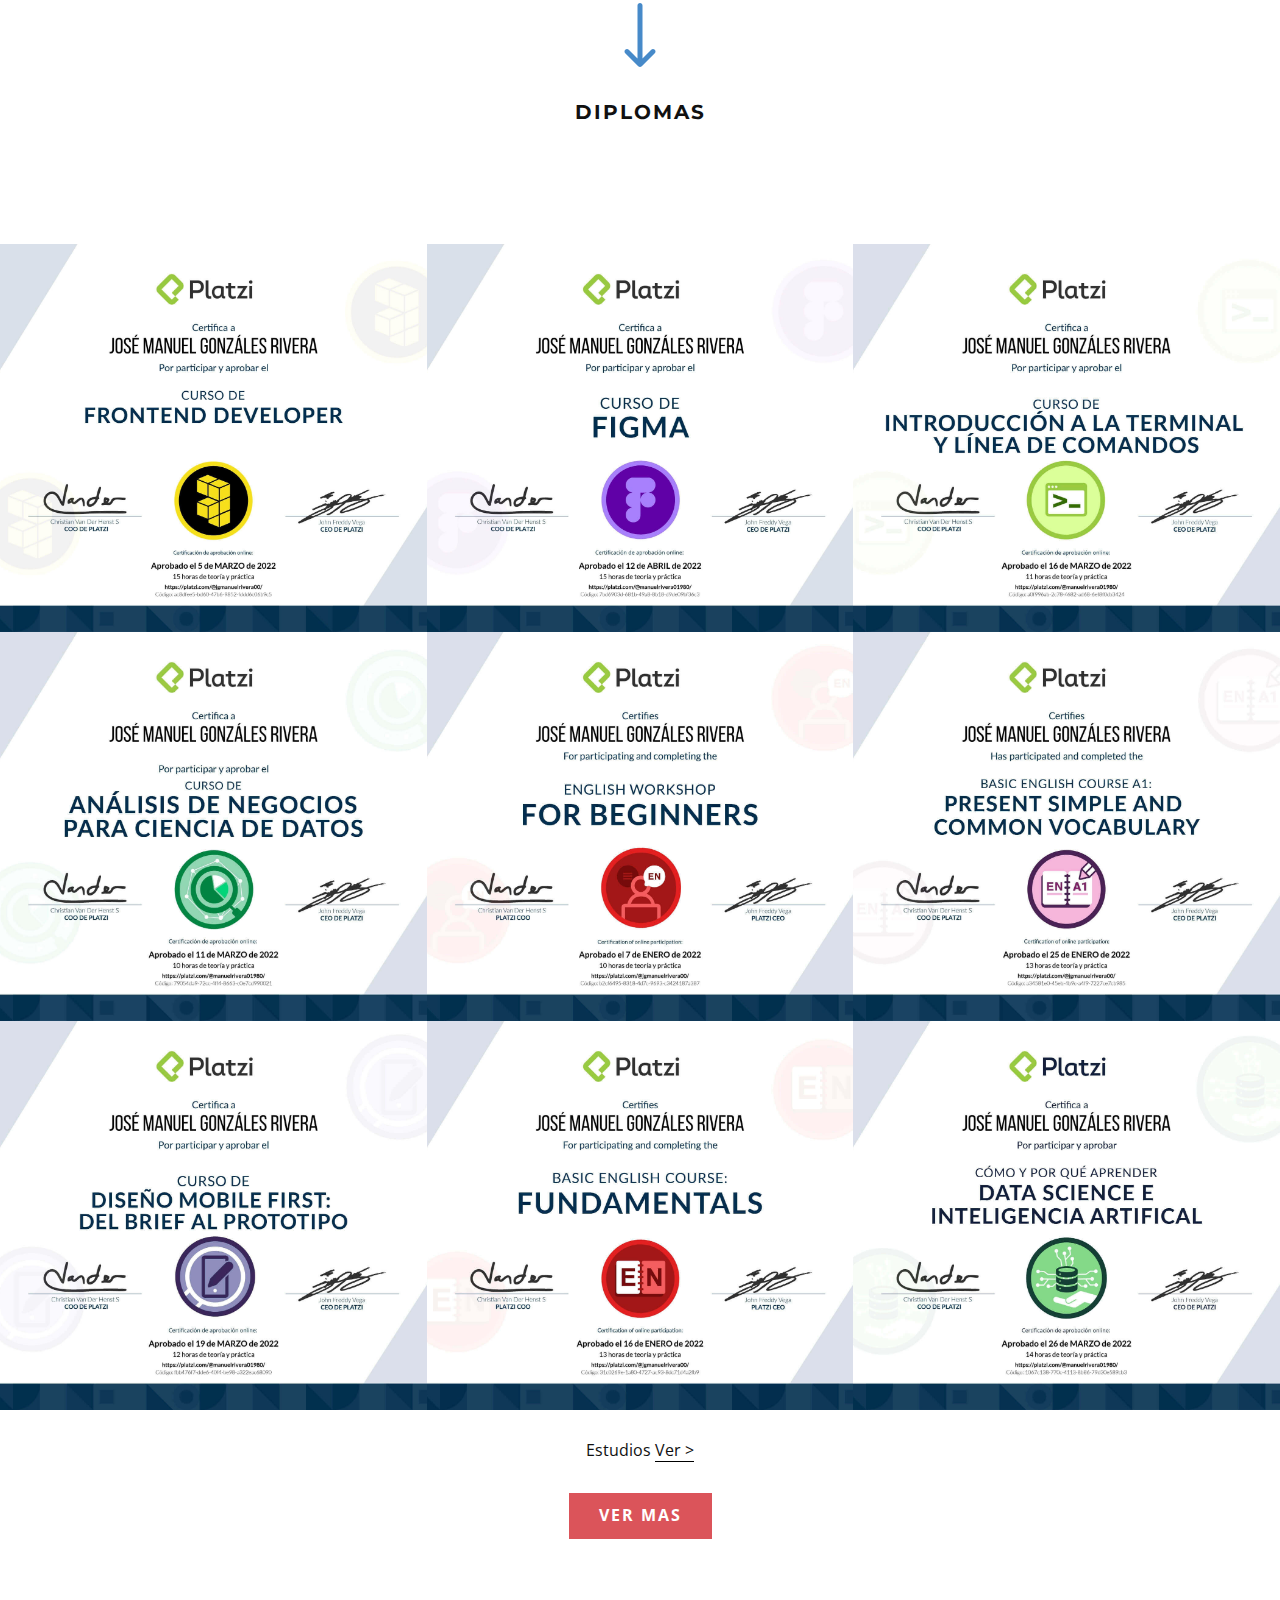
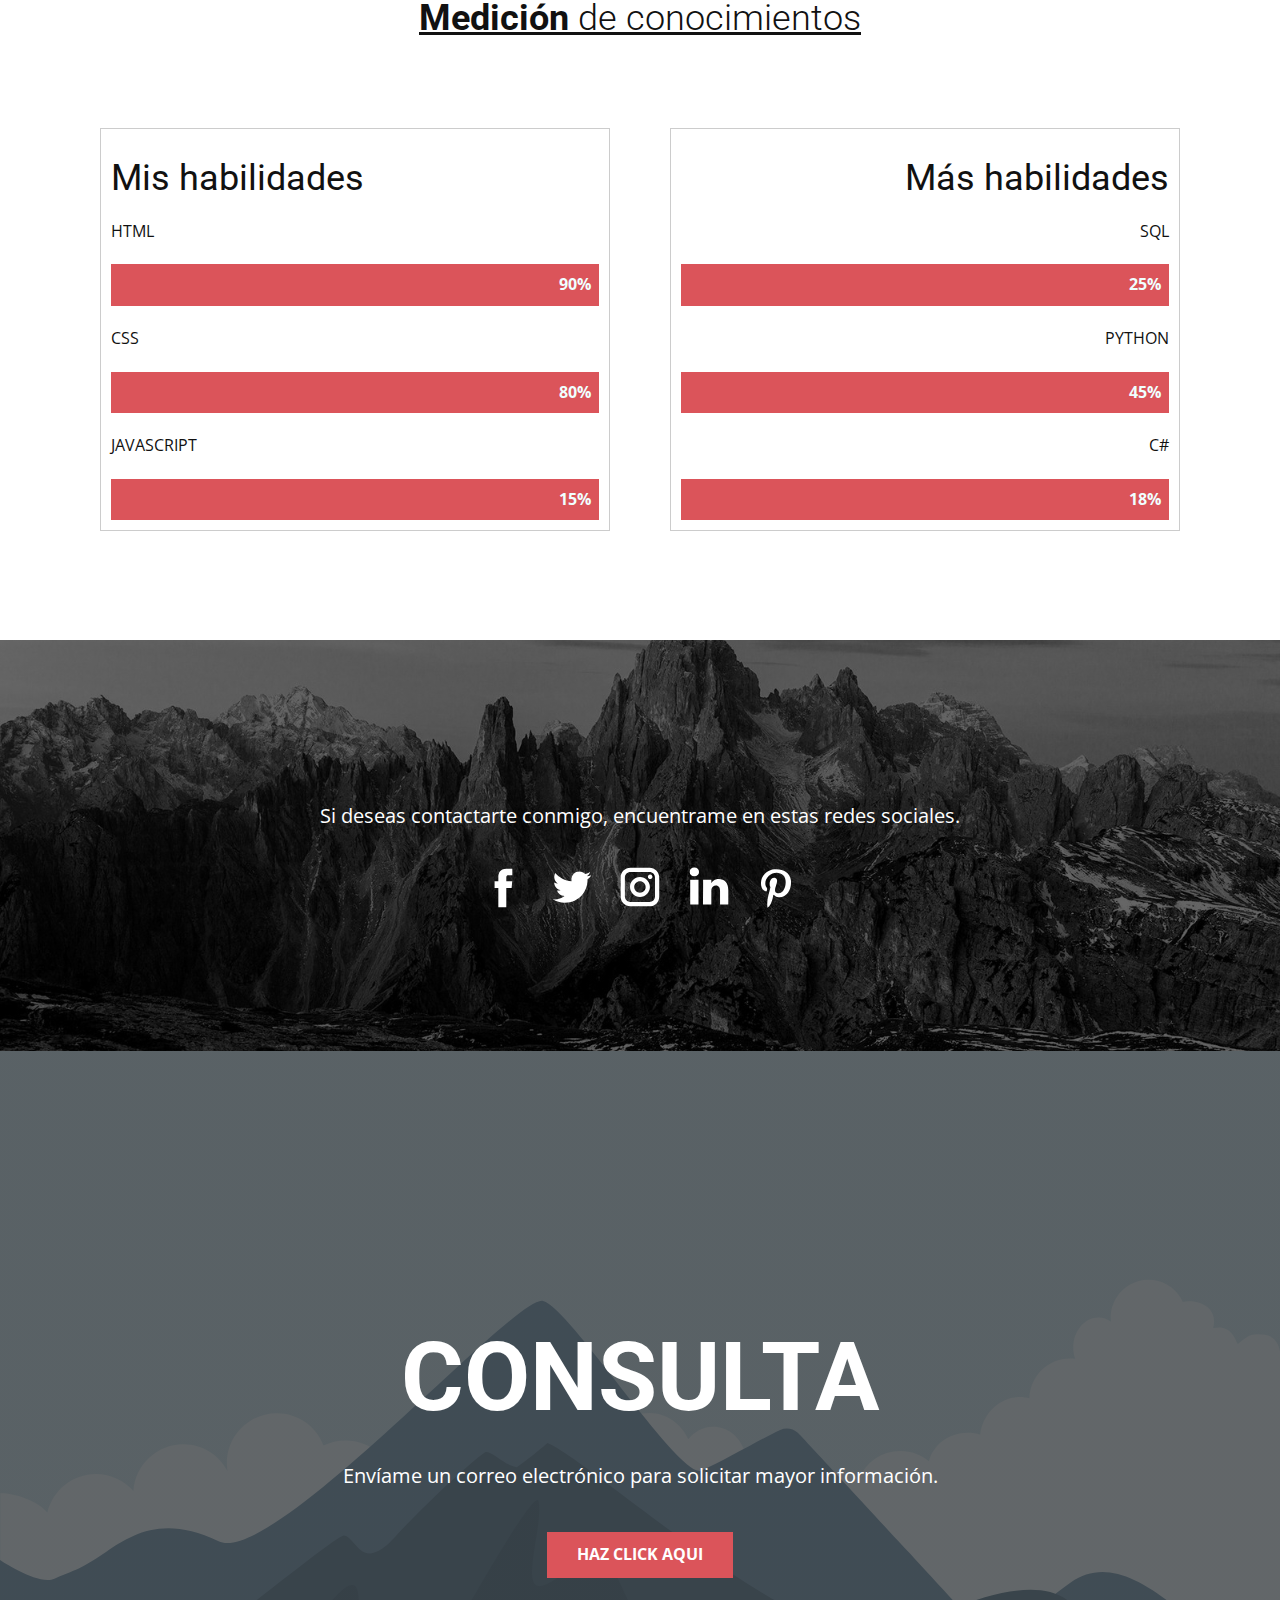
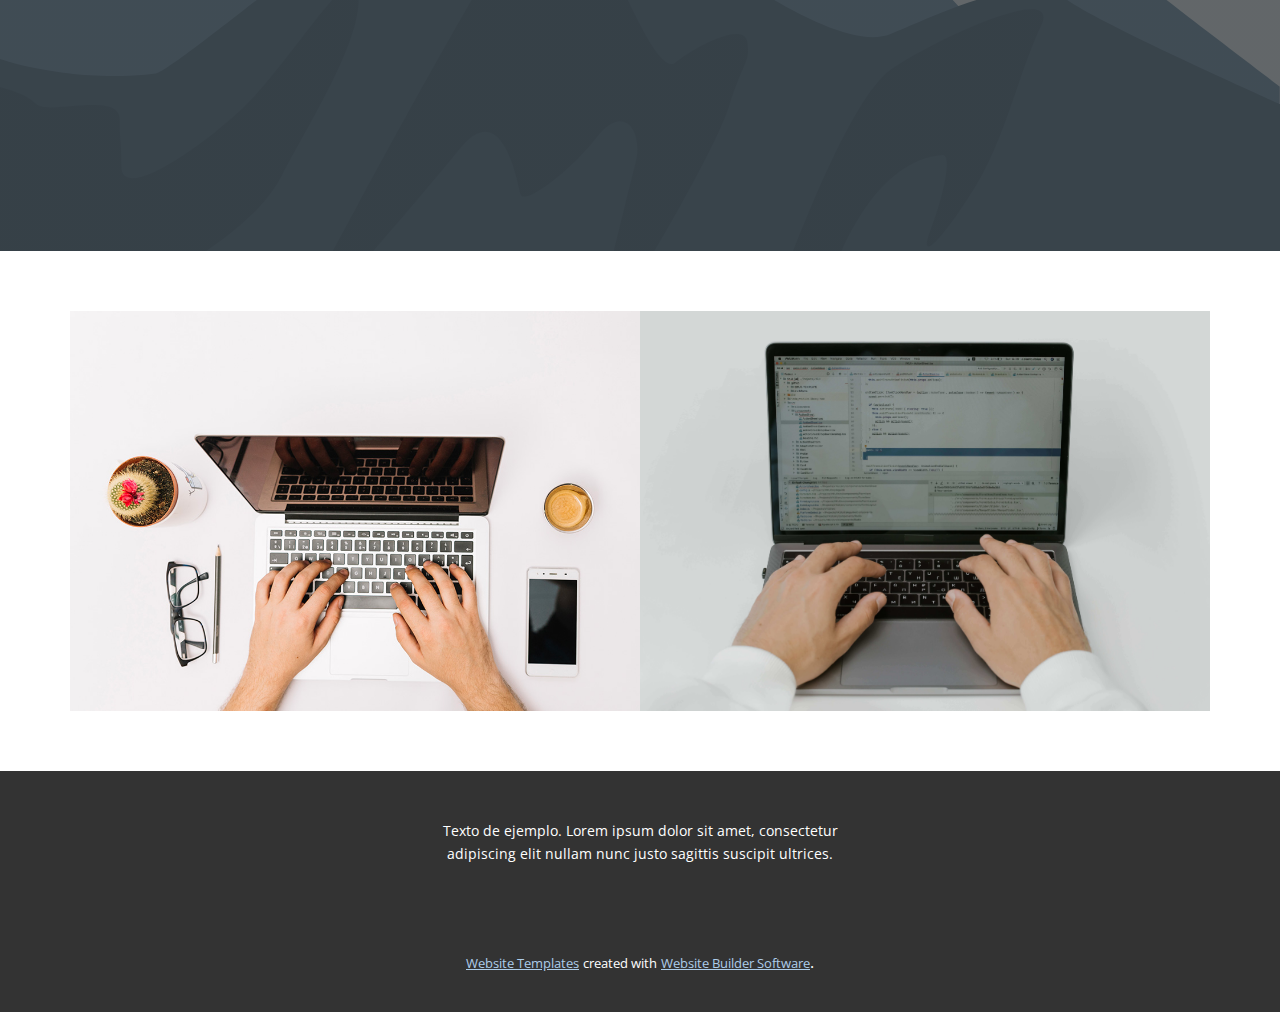
==== commit d424f308: "se agrego u-image-2 antes del footer" ====
--- a/Casa.html
+++ b/Casa.html
@@ -298,7 +298,7 @@
       <div class="u-clearfix u-sheet u-valign-middle u-sheet-1">
         <h1 class="u-text u-text-default u-title u-text-1">CONSULTA</h1>
         <p class="u-large-text u-text u-text-default u-text-variant u-text-2">Env&#237;ame un correo electr&#243;nico para solicitar mayor informaci&#243;n.</p>
-        <a href="mailto:jgmanuelrivera00@gmail.com" class="u-btn u-button-style u-palette-2-base u-btn-1">Enviar</a>
+        <a href="mailto:jgmanuelrivera00@gmail.com" class="u-btn u-button-style u-palette-2-base u-btn-1">Haz click aqui</a>
       </div>
     </section>
     <section class="u-clearfix u-section-9" id="sec-16a1">
@@ -309,7 +309,7 @@
               <div class="u-container-style u-image u-layout-cell u-size-30 u-image-1" data-image-width="400" data-image-height="265">
                 <div class="u-container-layout u-container-layout-1"></div>
               </div>
-              <div class="u-container-style u-layout-cell u-size-30 u-layout-cell-2">
+              <div class="u-container-style u-image u-layout-cell u-size-30 u-layout-cell-2 u-image-2">
                 <div class="u-container-layout u-container-layout-2"></div>
               </div>
             </div>
--- a/nicepage.css
+++ b/nicepage.css
@@ -6027,7 +6027,7 @@
     min-width: 100%;
   }
   .u-layout-wrap:not(.u-layout-custom-xs) .u-layout {
-    margin-top: -80px;
+    margin-top: -20px;
     margin-left: 0 !important;
     margin-right: 0 !important;
   }
--- a/Casa.css
+++ b/Casa.css
@@ -906,9 +906,17 @@
   position: relative;
 }
 
-.u-section-9 .u-image-1 {
+.u-section-9 .u-image-1 {/*imagen de cerros de fondo*/
   min-height: 400px;
-  background-image: url("[data-uri]");
+  background-image: url("./images/a9dcc2d3-077b-4cbf-35f1-05a7ca2b6438.jpg");
+  /* background-image: url("[data-uri]"); */
+
+}
+.u-section-9 .u-image-2 {/*imagen de cerros de fondo*/
+  min-height: 400px;
+  background-image: url("./images/5474295.jpg");
+  /* background-image: url("[data-uri]"); */
+
 }
 
 .u-section-9 .u-container-layout-1 {
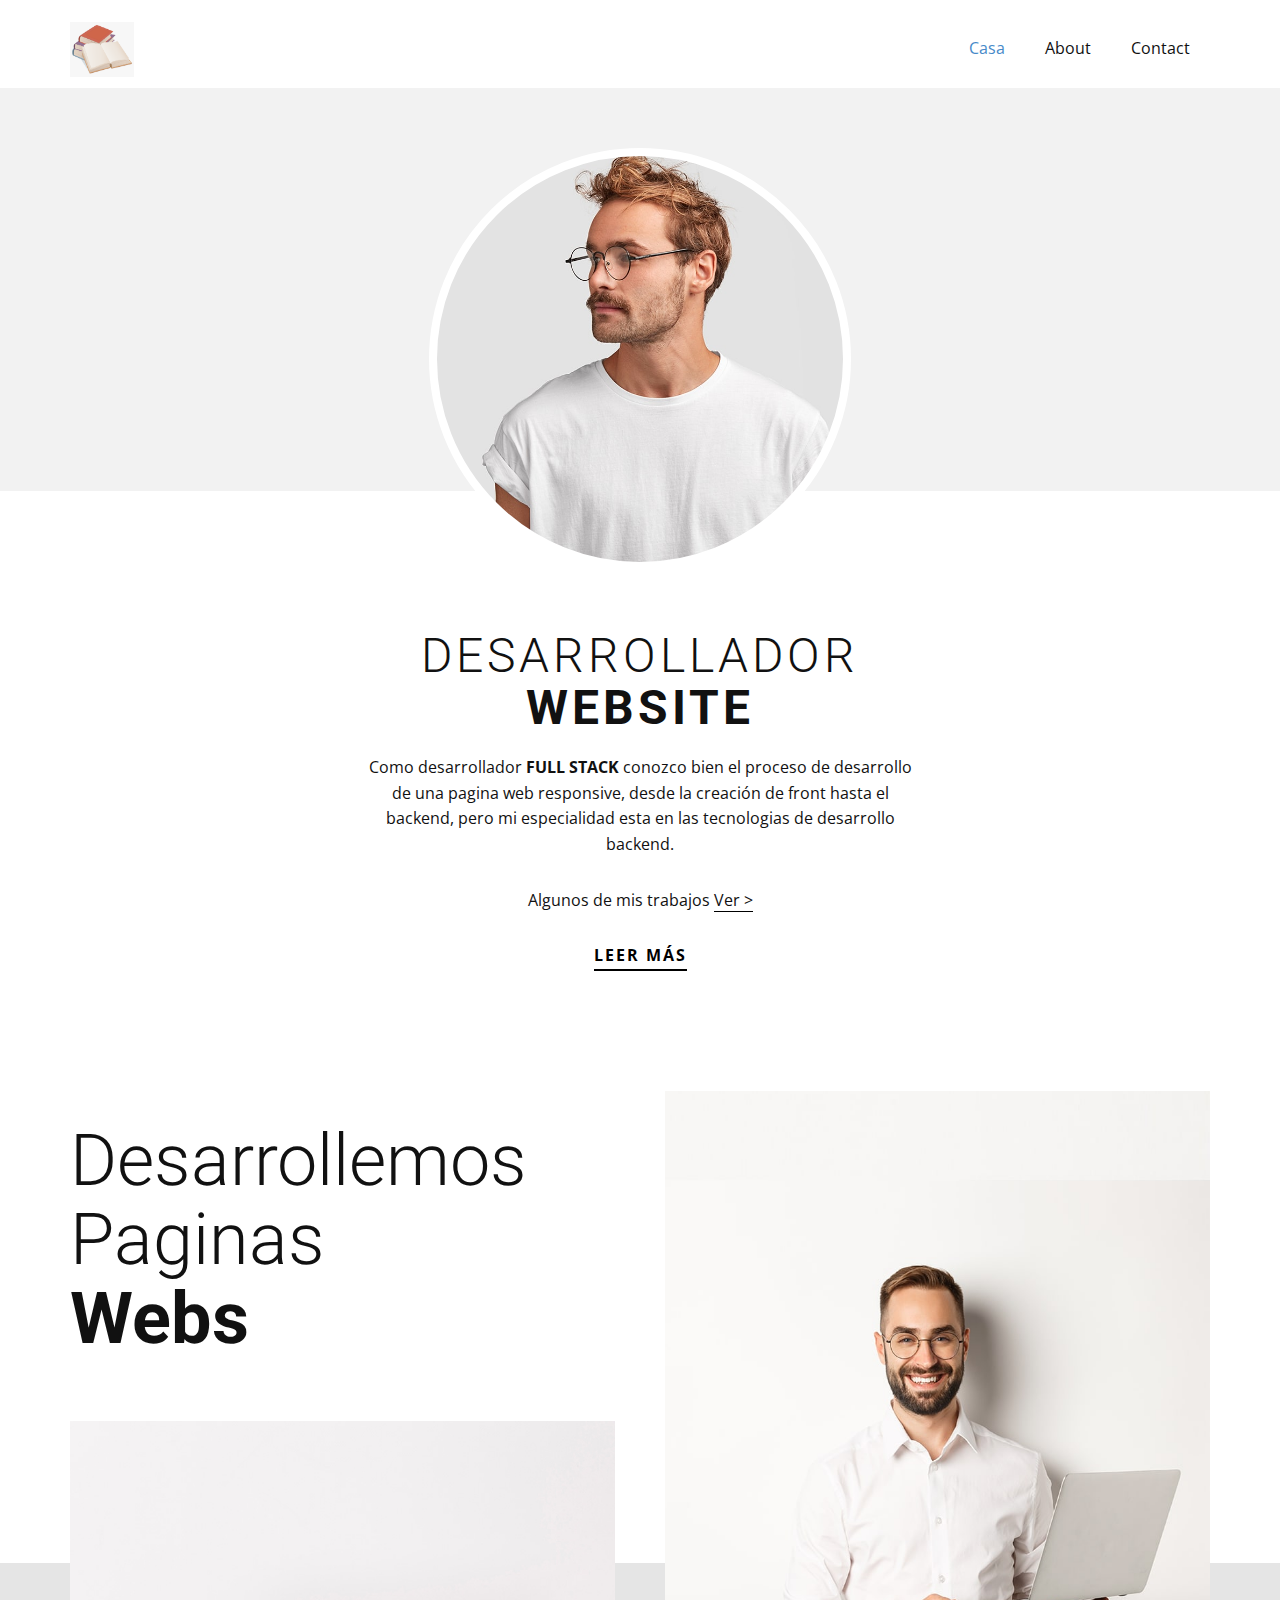
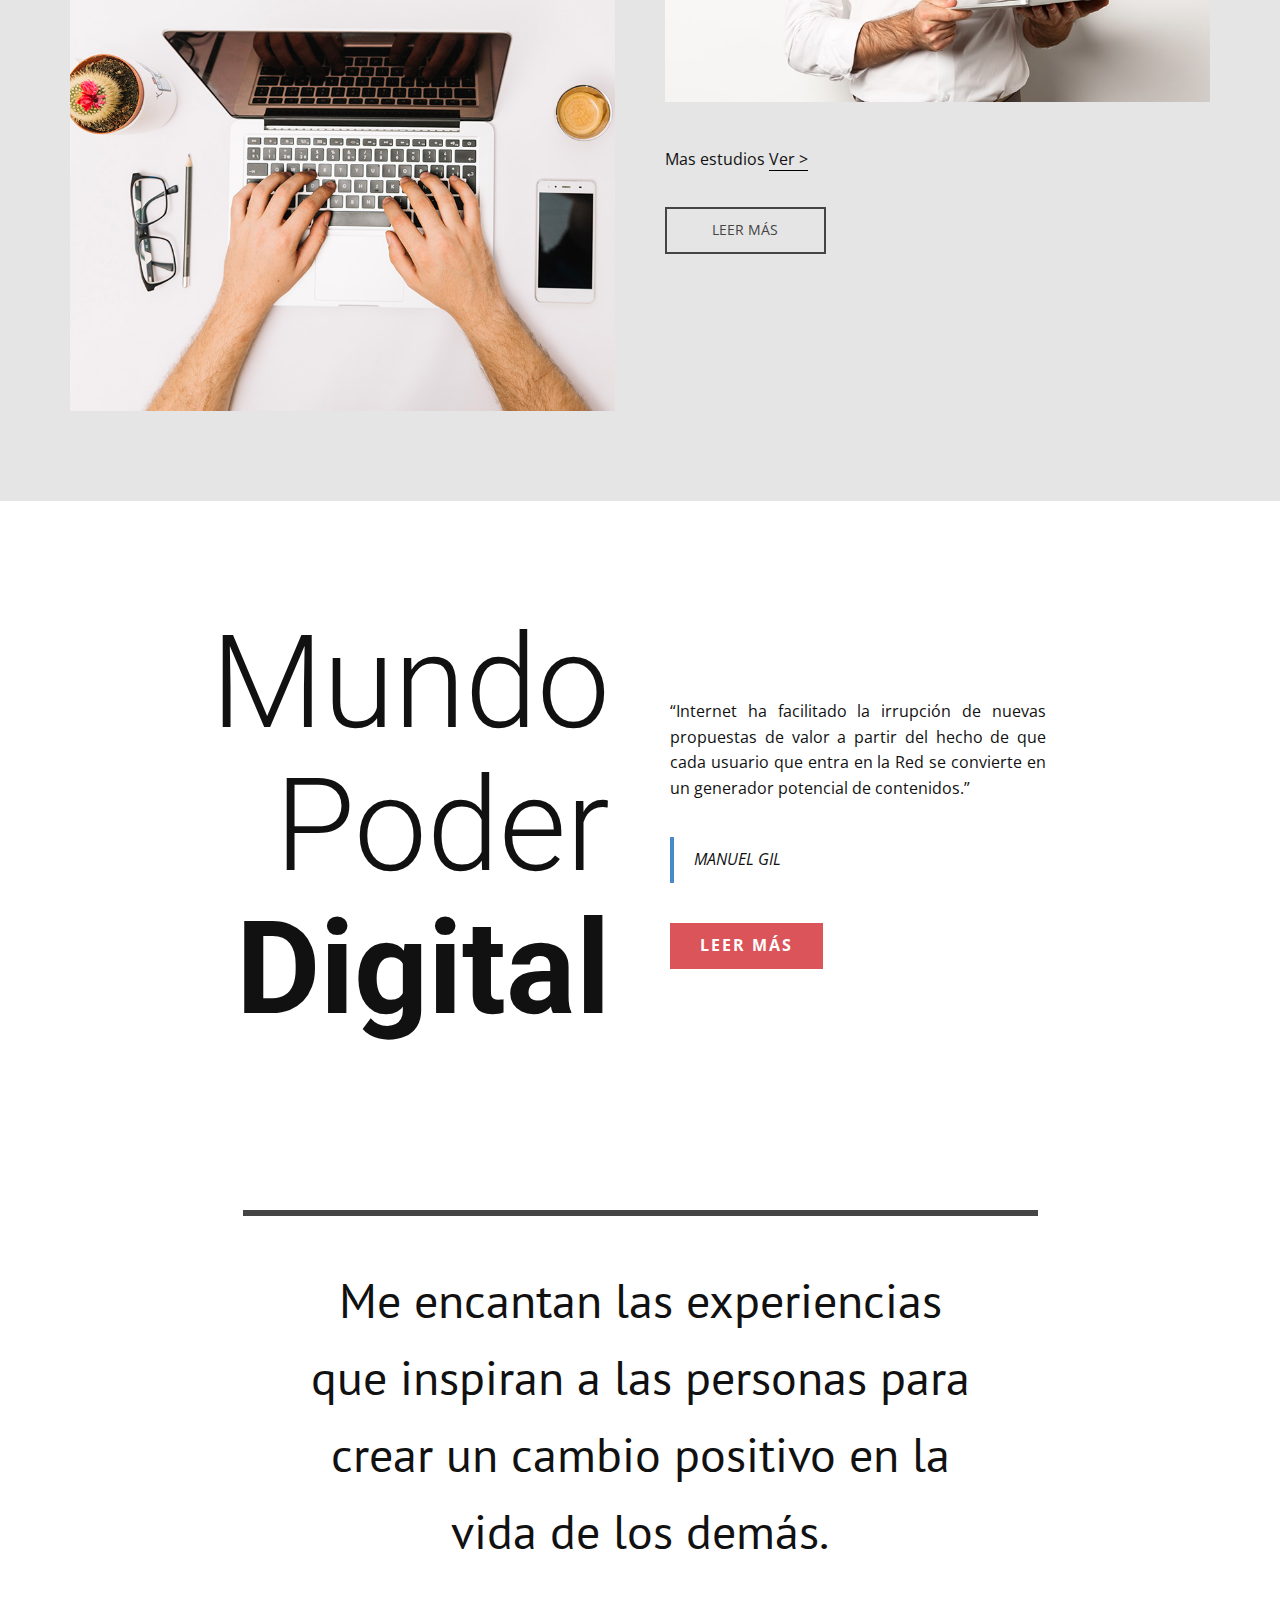
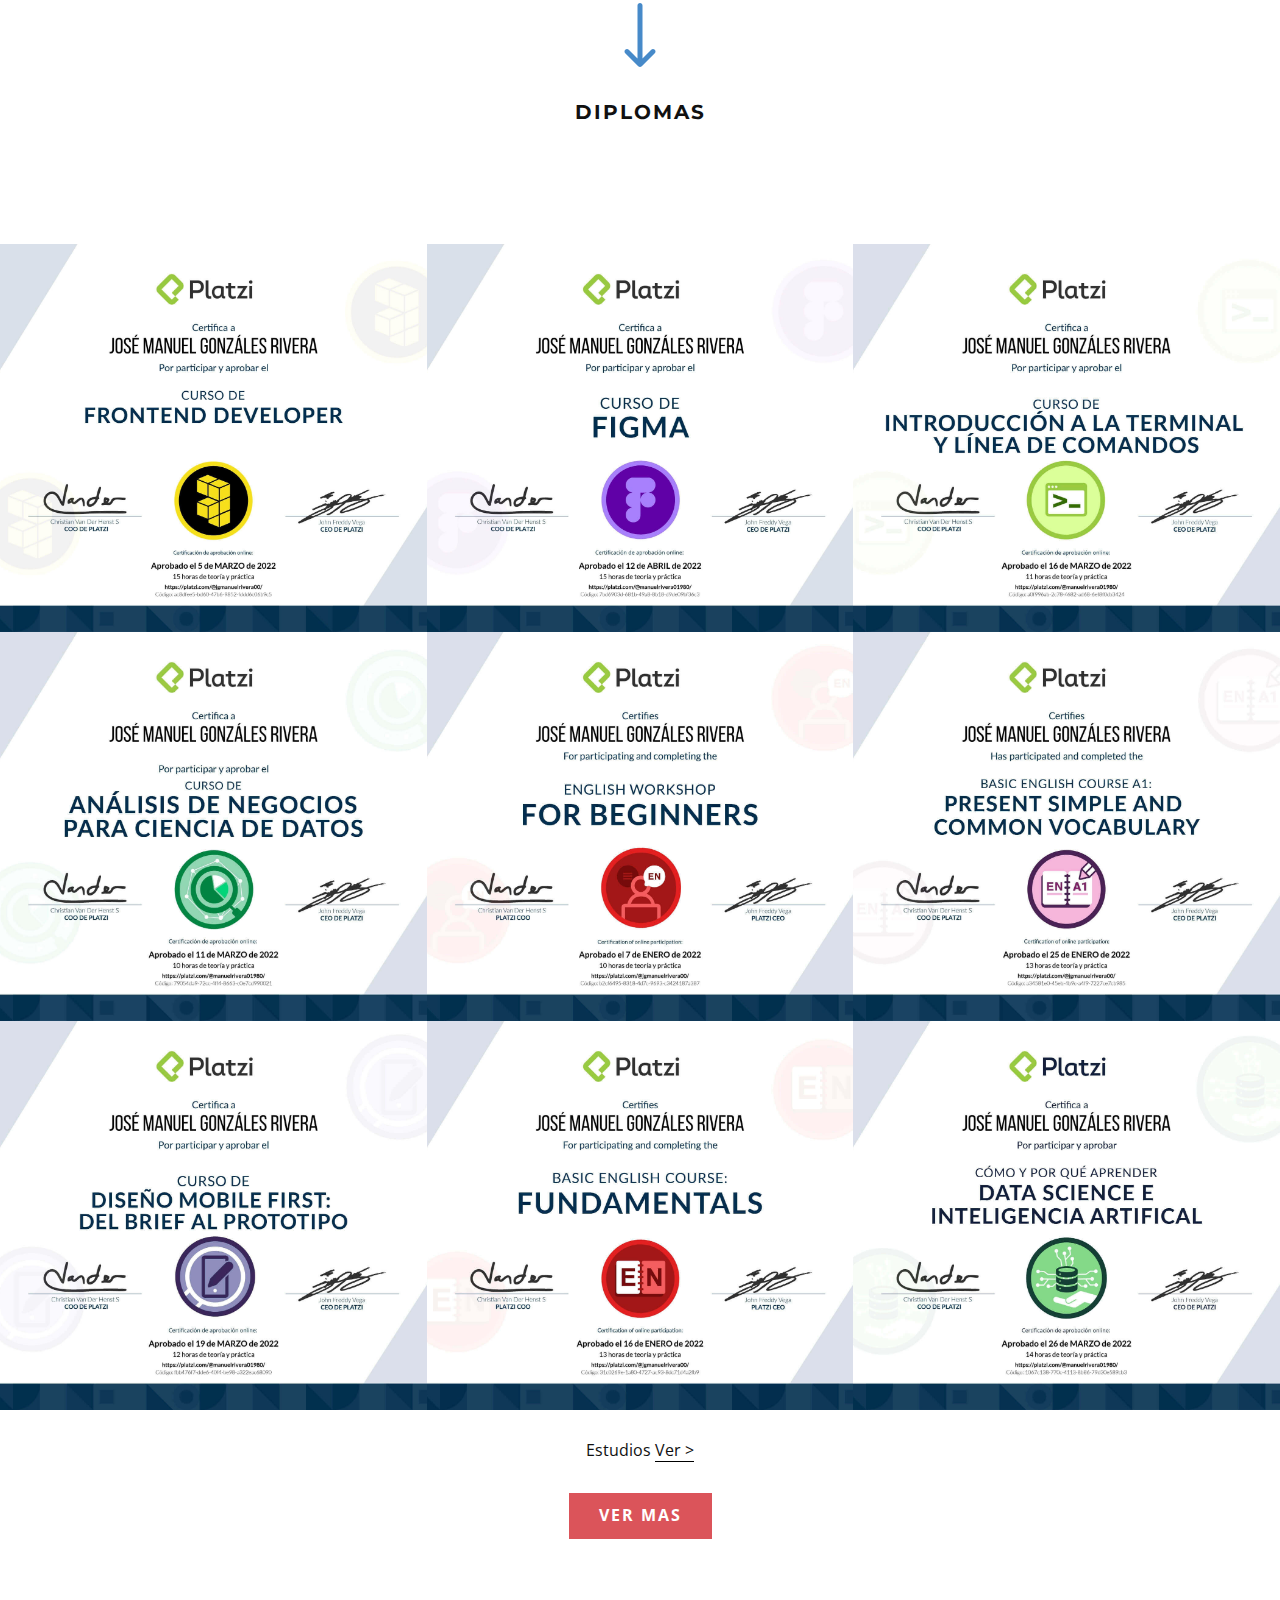
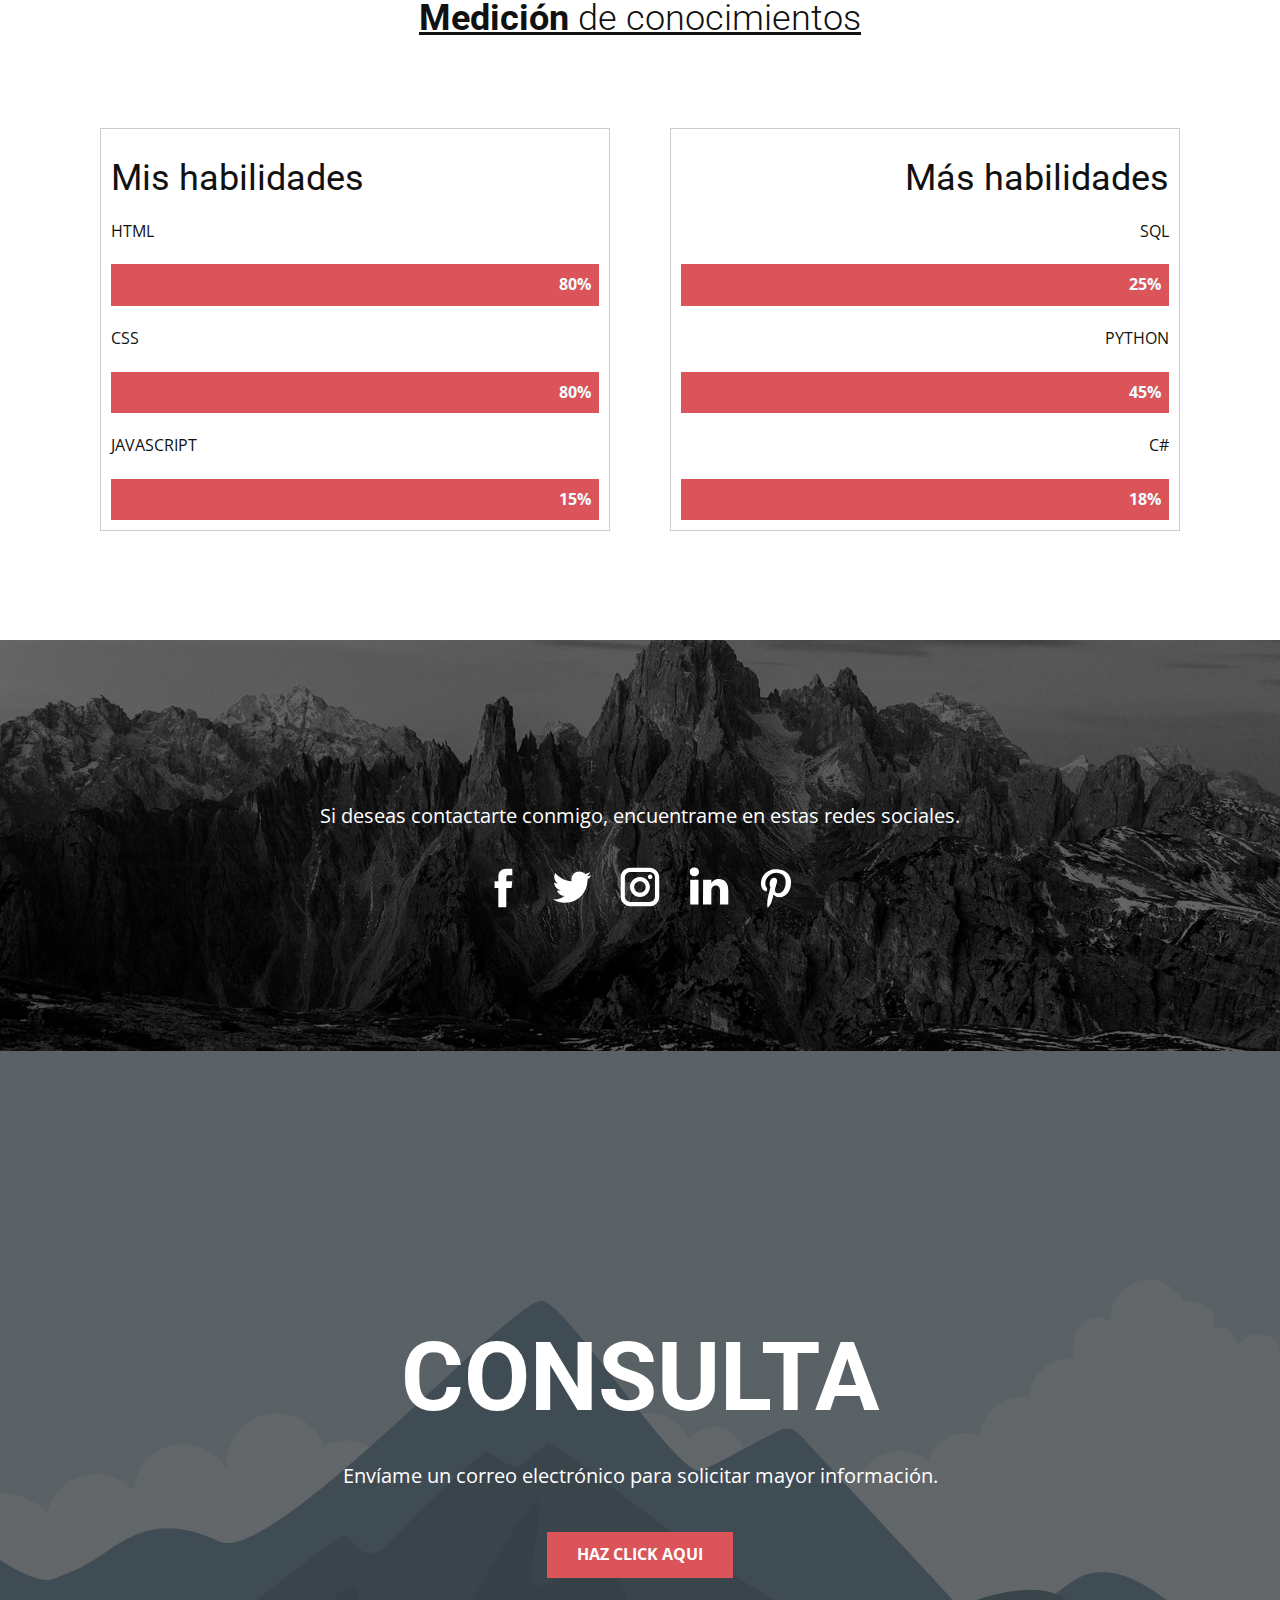
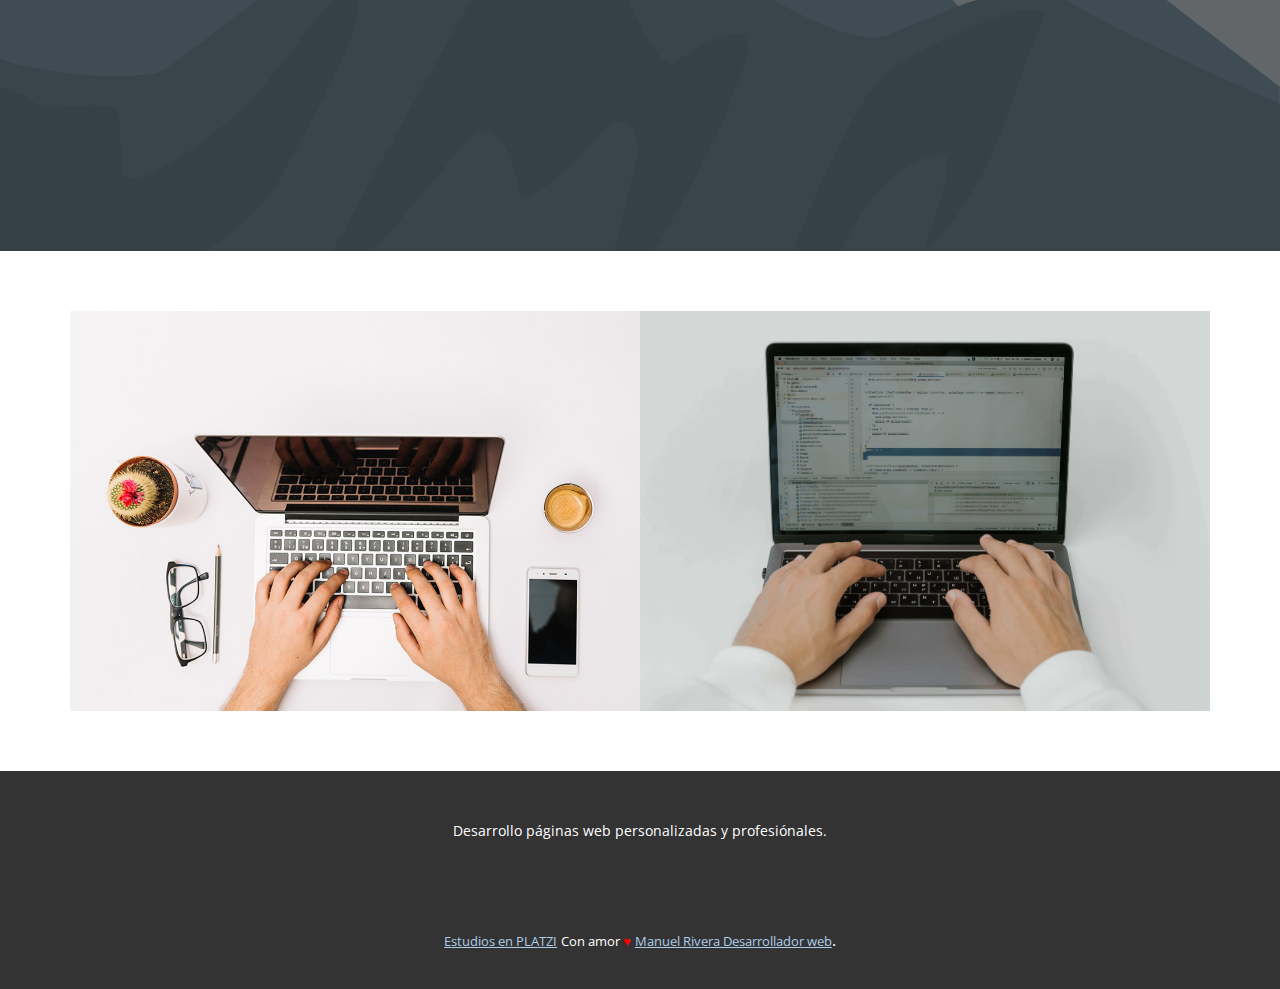
==== commit c1d5d2dd: "footer terminado" ====
--- a/Casa.html
+++ b/Casa.html
@@ -239,7 +239,7 @@
                     <h2>Mis habilidades</h2>
                     <p>HTML</p>
                     <div class="container">
-                      <div class="skills skills_html">90%</div>
+                      <div class="skills skills_html">80%</div>
                     </div>
                     <p>CSS</p>
                     <div class="container">
@@ -320,18 +320,18 @@
     
     
     <footer class="u-align-center u-clearfix u-footer u-grey-80 u-footer" id="sec-56a6"><div class="u-clearfix u-sheet u-sheet-1">
-        <p class="u-small-text u-text u-text-variant u-text-1">Texto de ejemplo. Lorem ipsum dolor sit amet, consectetur adipiscing elit nullam nunc justo sagittis suscipit ultrices.</p>
+        <p class="u-small-text u-text u-text-variant u-text-1">Desarrollo p&aacute;ginas web personalizadas y profesi&oacute;nales.</p>
       </div></footer>
-    <section class="u-backlink u-clearfix u-grey-80">
-      <a class="u-link" href="https://nicepage.com/website-templates" target="_blank">
-        <span>Website Templates</span>
-      </a>
-      <p class="u-text">
-        <span>created with</span>
-      </p>
-      <a class="u-link" href="" target="_blank">
-        <span>Website Builder Software</span>
-      </a>. 
-    </section>
+      <section class="u-backlink u-clearfix u-grey-80">
+        <a class="u-link" href="https://platzi.com/" target="_blank">
+          <span>Estudios en PLATZI</span>
+        </a>
+        <p class="u-text">
+          <span>Con amor <span class="heart">♥</span></span>
+        </p>
+        <a class="u-link" href="" target="_blank">
+          <span>Manuel Rivera Desarrollador web</span>
+        </a>. 
+      </section>
   </body>
 </html>--- a/nicepage.css
+++ b/nicepage.css
@@ -3,7 +3,10 @@
  * License https://froala.com/wysiwyg-editor/terms/
  * Copyright 2014-2021 Froala Labs
  */
-
+.heart 
+{
+  color: rgb(255, 0, 0)
+}
 .fr-clearfix::after {
   clear: both;
   display: block;
--- a/Bar-Progess.css
+++ b/Bar-Progess.css
@@ -40,7 +40,7 @@
 }
 @keyframes fillhtml{
     0%{width: 0;}
-    100%{width: 90%;}
+    100%{width: 80%;}
 }
 @keyframes fillcss{
     0%{width: 0;}
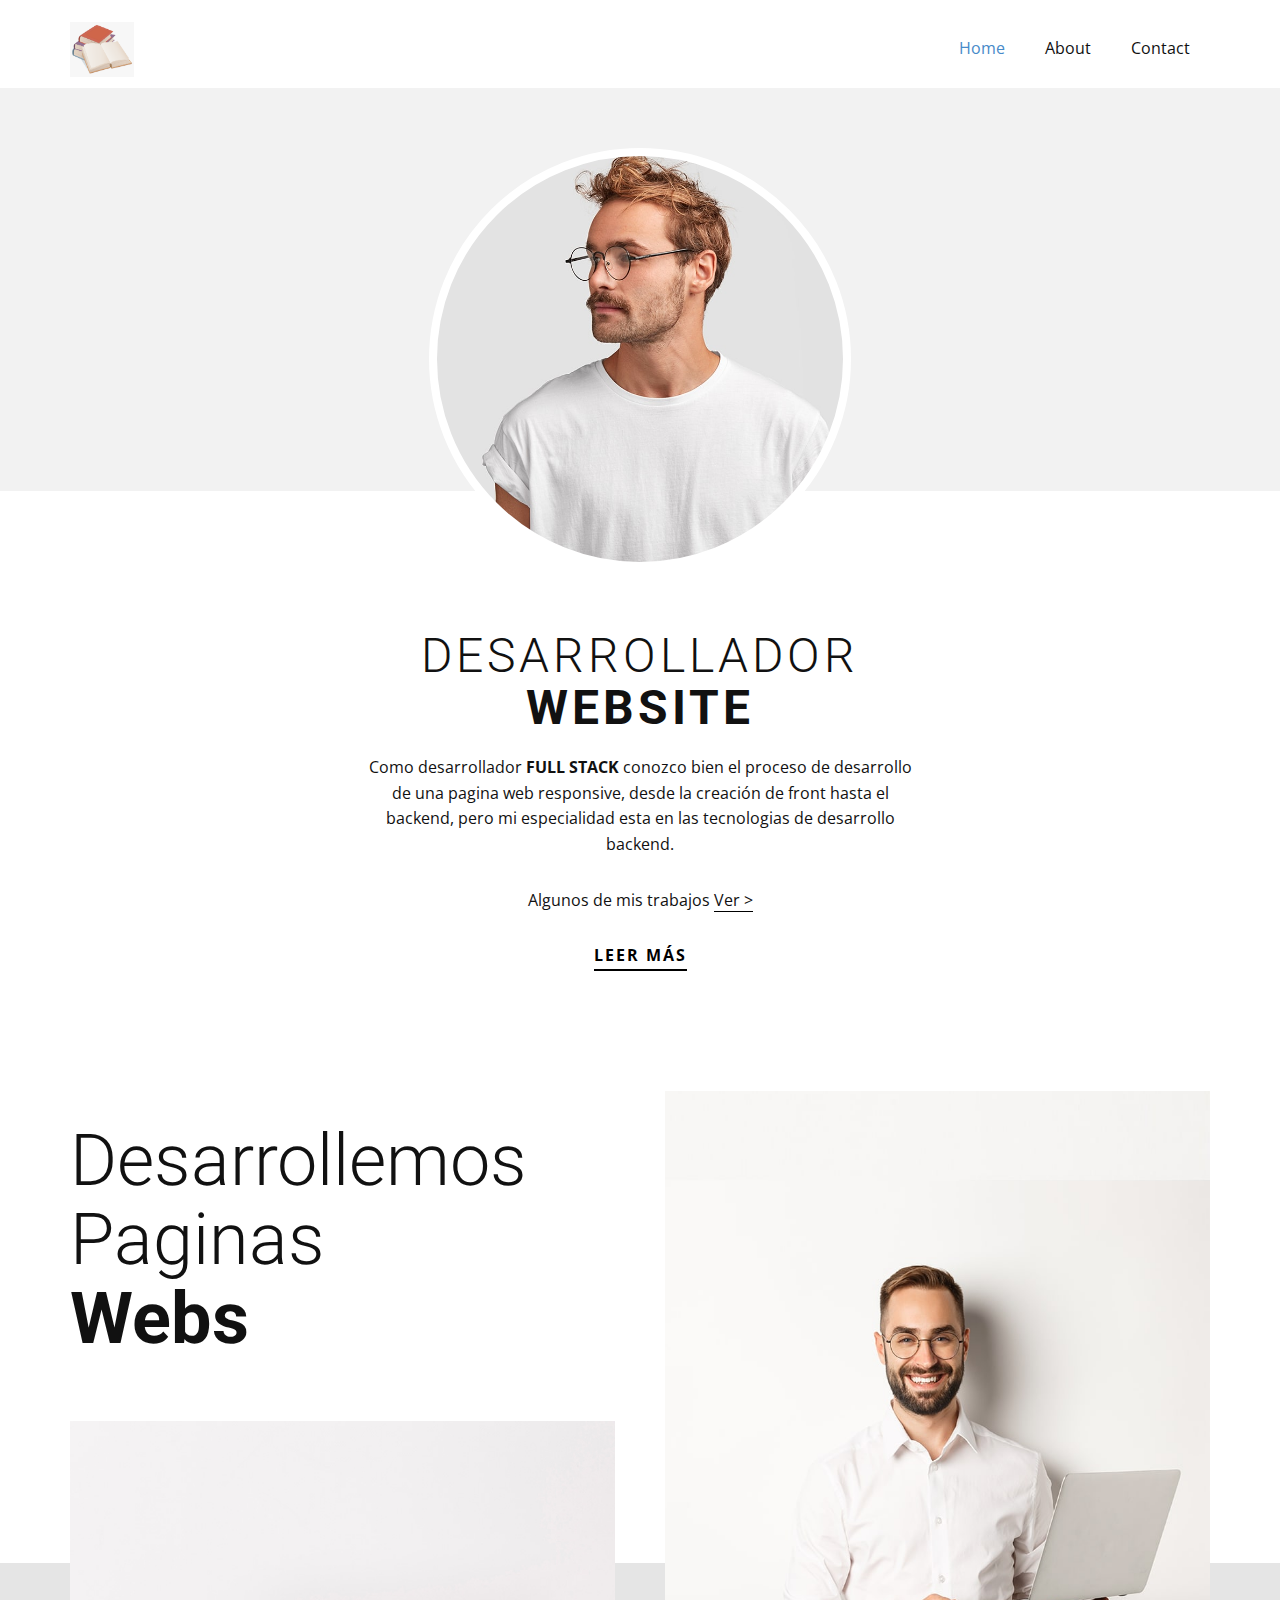
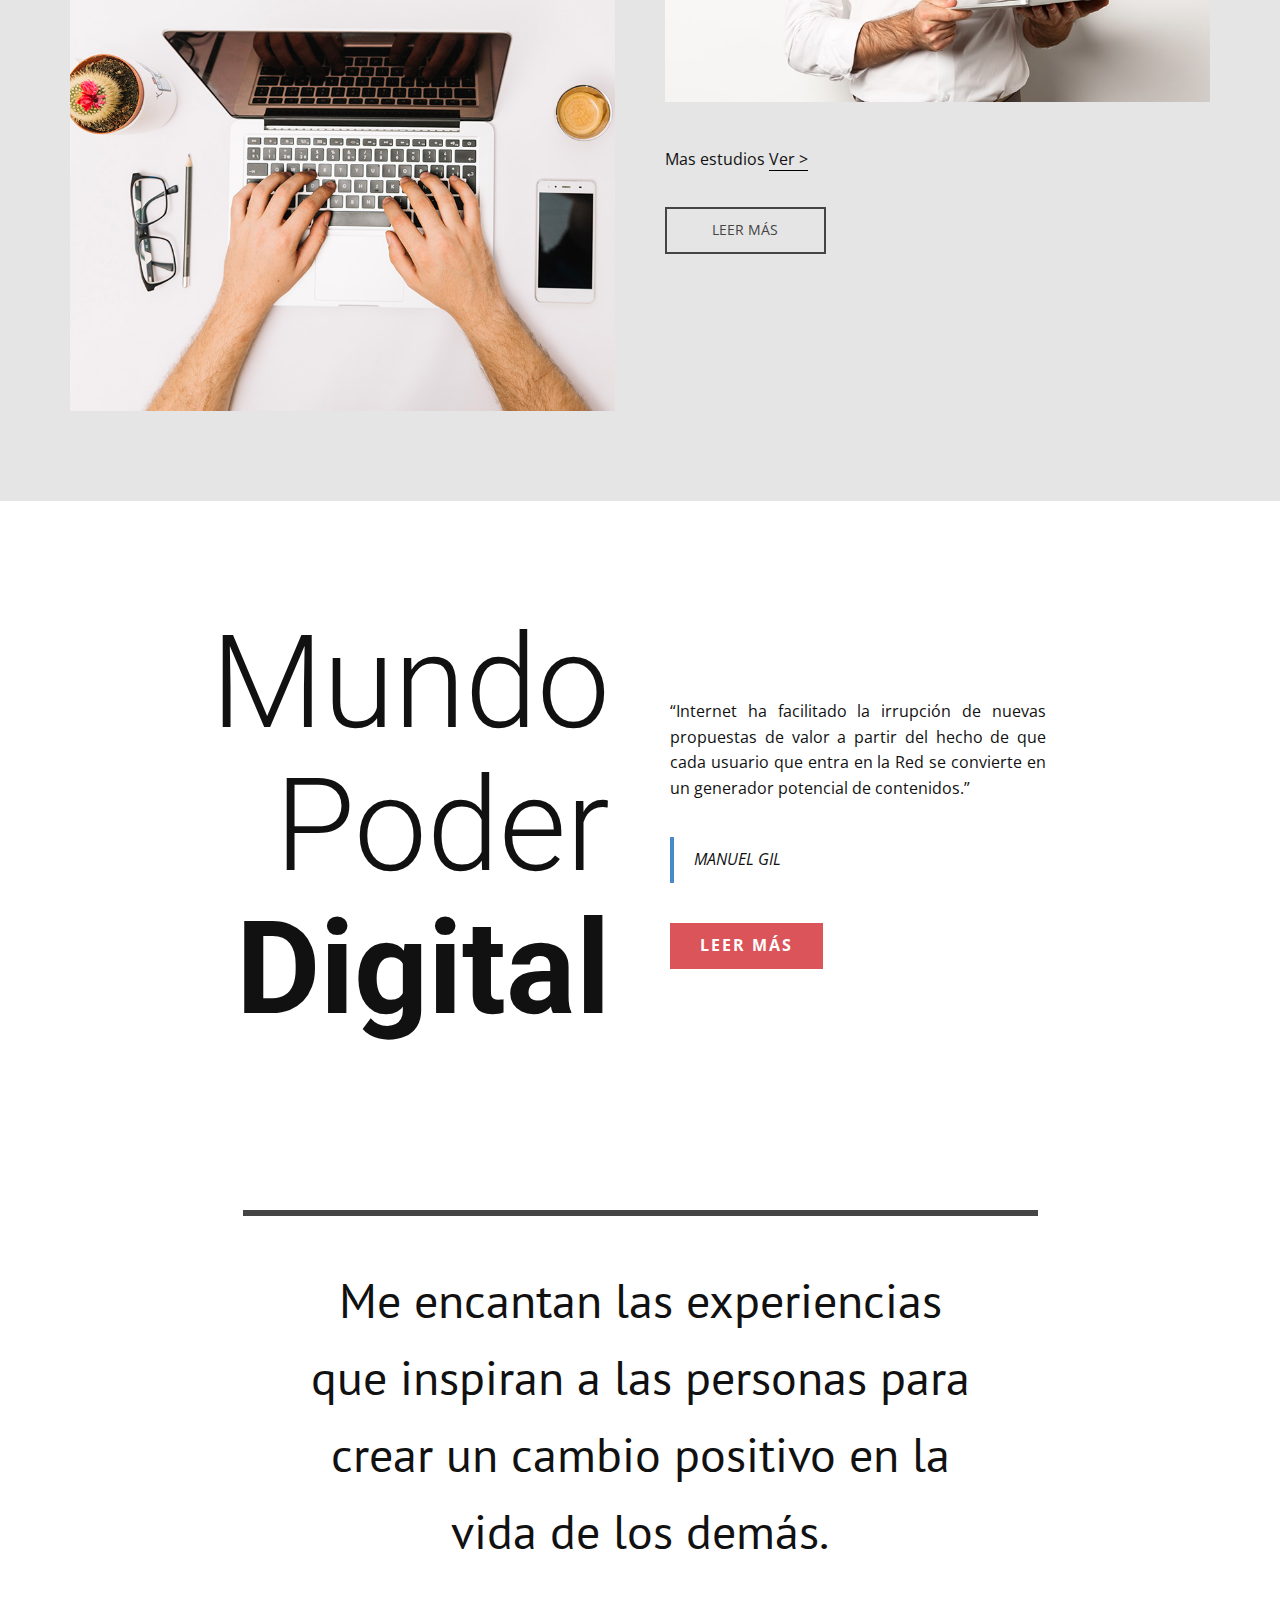
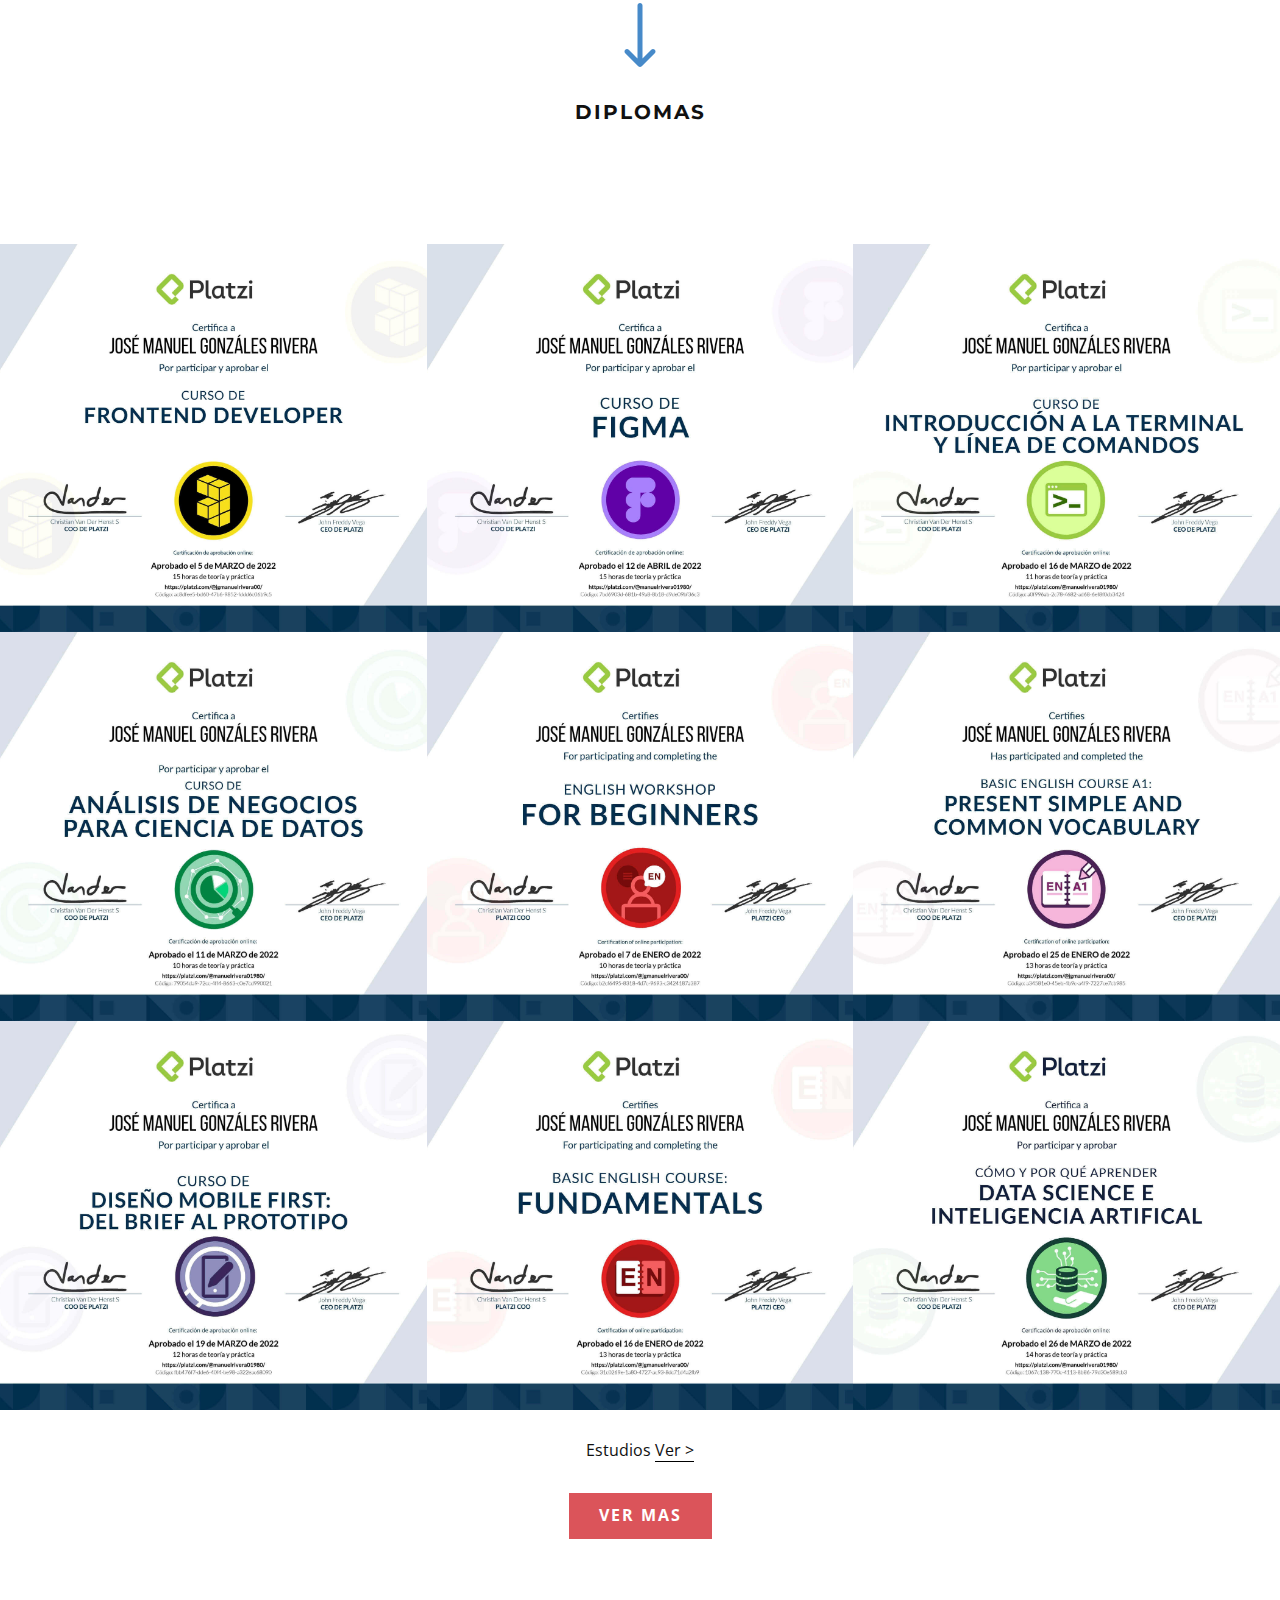
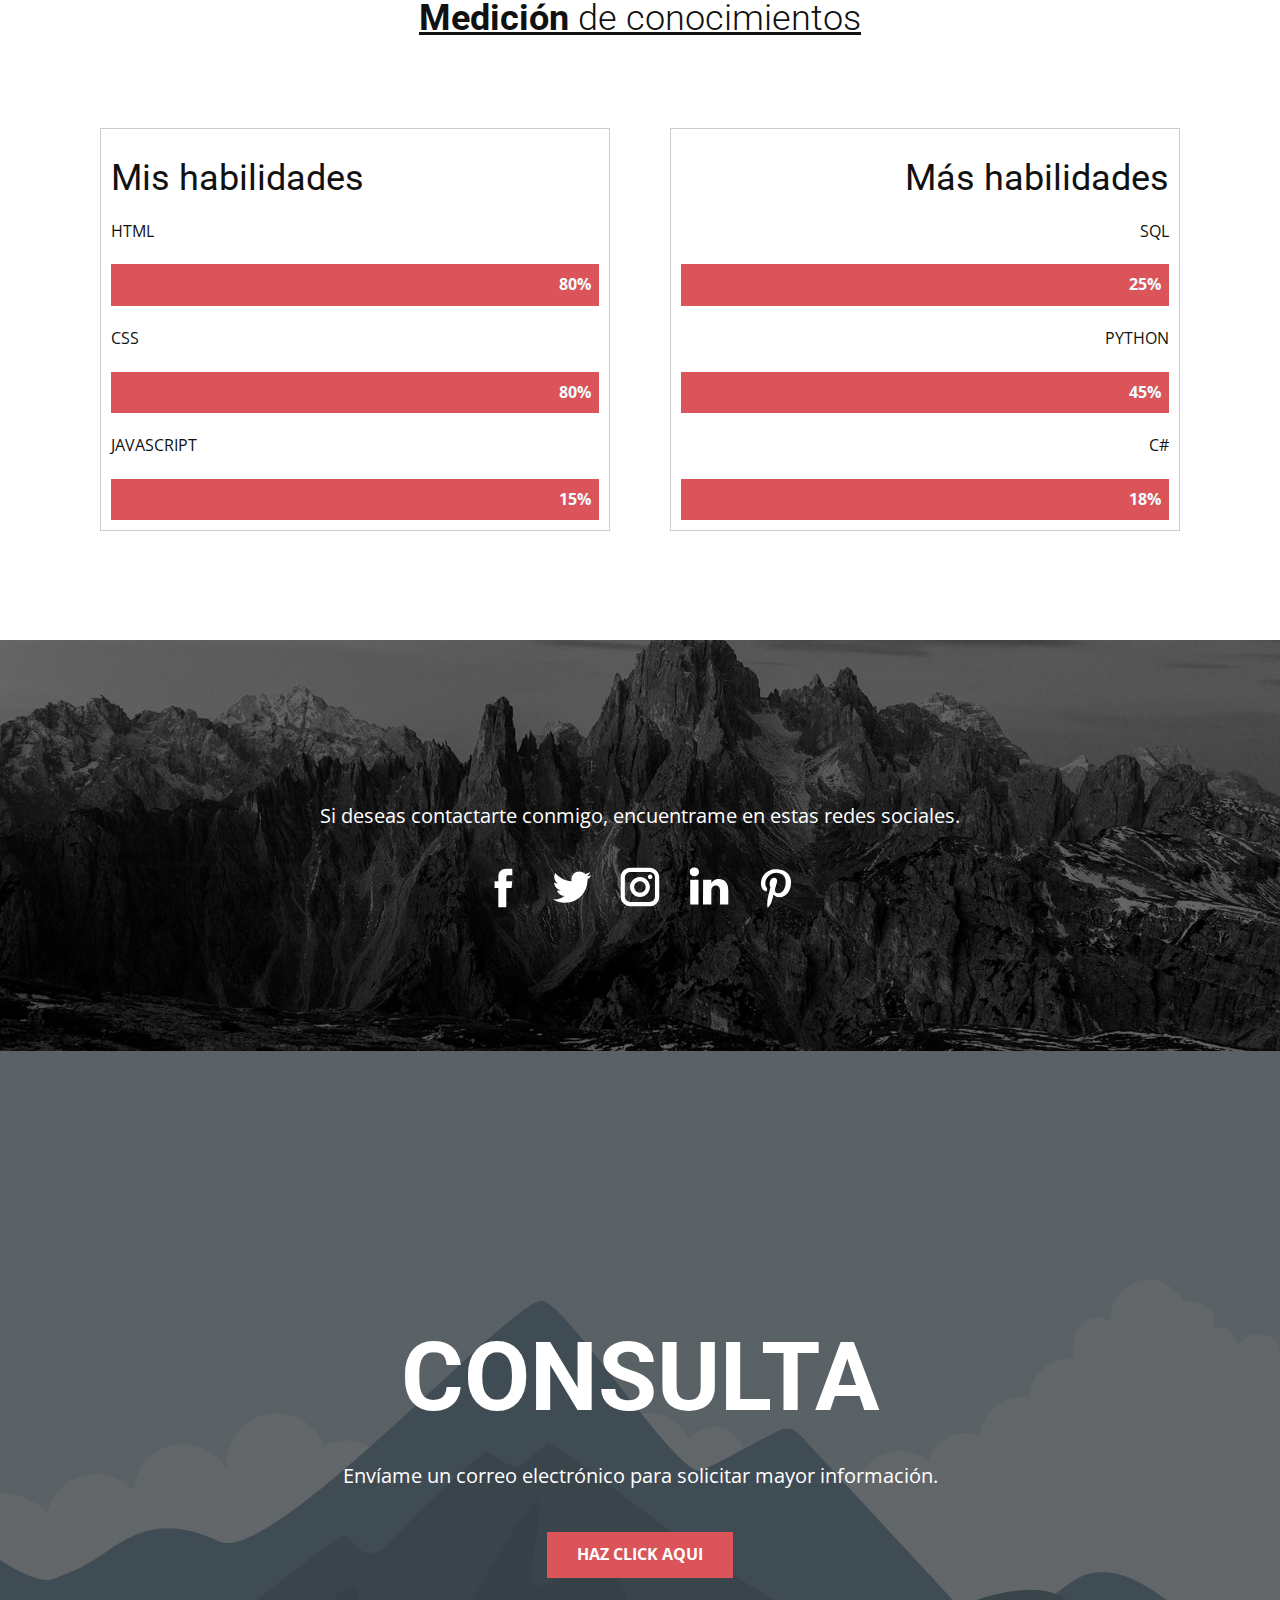
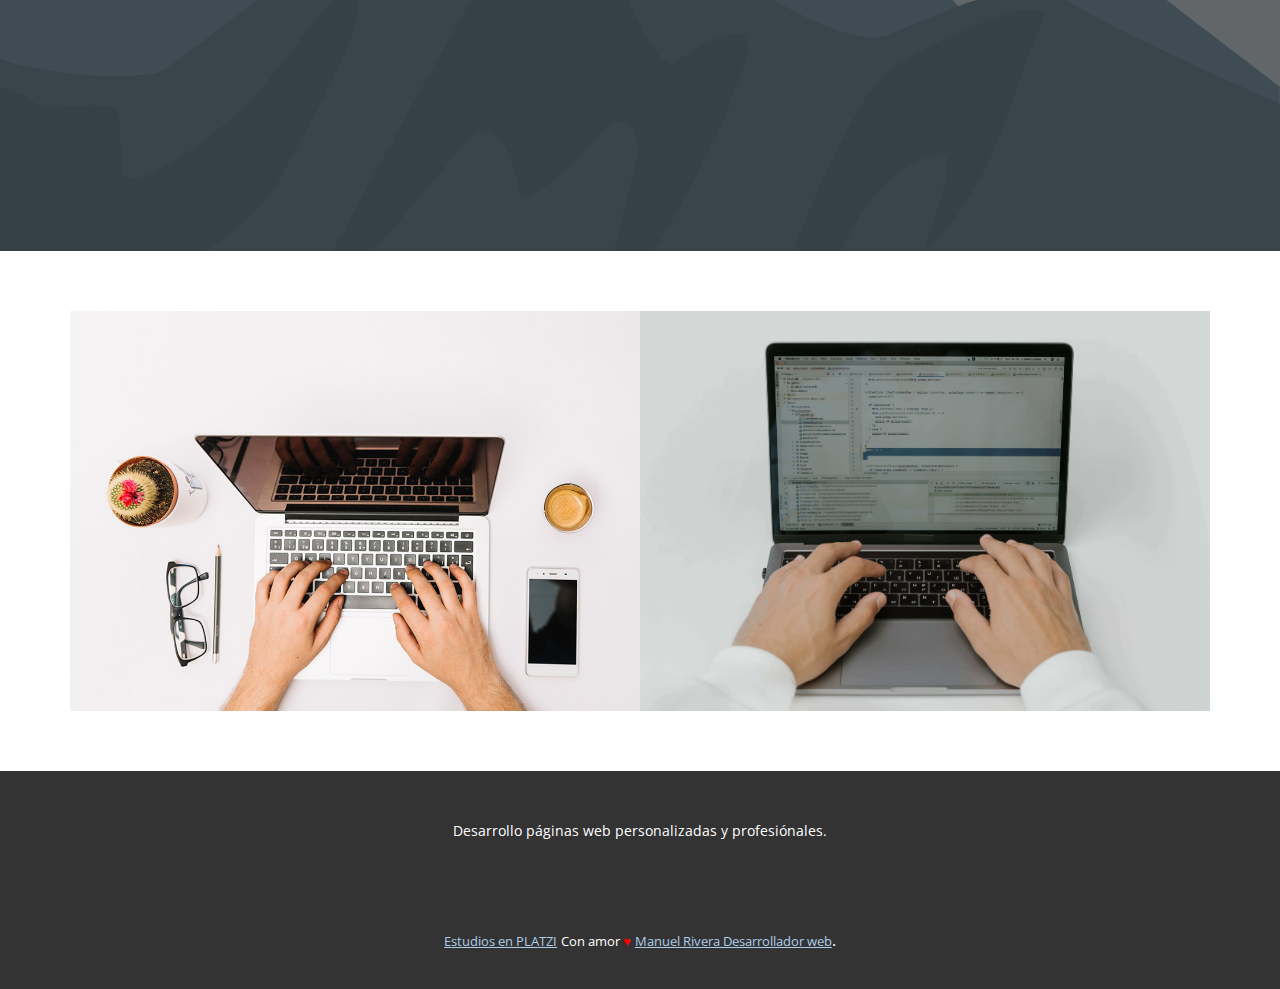
==== commit 60cd0885: "bcreacion de blog html y css" ====
--- a/Casa.html
+++ b/Casa.html
@@ -48,7 +48,7 @@
             </a>
           </div>
           <div class="u-nav-container">
-            <ul class="u-nav u-unstyled u-nav-1"><li class="u-nav-item"><a class="u-button-style u-nav-link u-text-active-palette-1-base u-text-hover-palette-2-base" href="Casa.html" style="padding: 10px 20px;">Casa</a>
+            <ul class="u-nav u-unstyled u-nav-1"><li class="u-nav-item"><a class="u-button-style u-nav-link u-text-active-palette-1-base u-text-hover-palette-2-base" href="Casa.html" style="padding: 10px 20px;">Home</a>
 </li><li class="u-nav-item"><a class="u-button-style u-nav-link u-text-active-palette-1-base u-text-hover-palette-2-base" href="About.html" style="padding: 10px 20px;">About</a>
 </li><li class="u-nav-item"><a class="u-button-style u-nav-link u-text-active-palette-1-base u-text-hover-palette-2-base" href="Contact.html" style="padding: 10px 20px;">Contact</a>
 </li></ul>
@@ -57,9 +57,9 @@
             <div class="u-black u-container-style u-inner-container-layout u-opacity u-opacity-95 u-sidenav">
               <div class="u-inner-container-layout u-sidenav-overflow">
                 <div class="u-menu-close"></div>
-                <ul class="u-align-center u-nav u-popupmenu-items u-unstyled u-nav-2"><li class="u-nav-item"><a class="u-button-style u-nav-link" href="Casa.html">Casa</a>
-</li><li class="u-nav-item"><a class="u-button-style u-nav-link" href="About.html">Acerca</a>
-</li><li class="u-nav-item"><a class="u-button-style u-nav-link" href="Contact.html">Contactame</a>
+                <ul class="u-align-center u-nav u-popupmenu-items u-unstyled u-nav-2"><li class="u-nav-item"><a class="u-button-style u-nav-link" href="Casa.html">Home</a>
+</li><li class="u-nav-item"><a class="u-button-style u-nav-link" href="About.html">About</a>
+</li><li class="u-nav-item"><a class="u-button-style u-nav-link" href="Contact.html">Contact</a>
 </li></ul>
               </div>
             </div>
@@ -92,9 +92,9 @@
             <div class="u-container-style u-layout-cell u-right-cell u-size-30 u-layout-cell-2">
               <div class="u-container-layout u-container-layout-2">
                 <img class="u-expanded-width u-image u-image-2" src="images/ret-min.jpg">
-                <p class="u-align-left u-text u-text-2">Mas estudios <a href="https://www.w3schools.com/" class="u-border-1 u-border-black u-btn u-button-link u-button-style u-none u-text-body-color u-btn-1" target="_blank">Ver ></a>
+                <p class="u-align-left u-text u-text-2">Mas estudios <a href="./blog/blog.html" class="u-border-1 u-border-black u-btn u-button-link u-button-style u-none u-text-body-color u-btn-1" target="_blank">Ver ></a>
                 </p>
-                <a href="https://www.w3schools.com/" class="u-border-2 u-border-grey-dark-1 u-btn u-button-style u-none u-btn-2">leer m&#225;s</a>
+                <a href="./blog/blog.html" class="u-border-2 u-border-grey-dark-1 u-btn u-button-style u-none u-btn-2">leer m&#225;s</a>
               </div>
             </div>
           </div>
--- a/Casa.css
+++ b/Casa.css
@@ -50,6 +50,9 @@
   margin: 30px auto 60px;
   padding: 0;
 }
+.pag-ref {
+  margin: 0;
+}
 
 @media (max-width: 767px) {
   .u-section-1 .u-text-1 {
